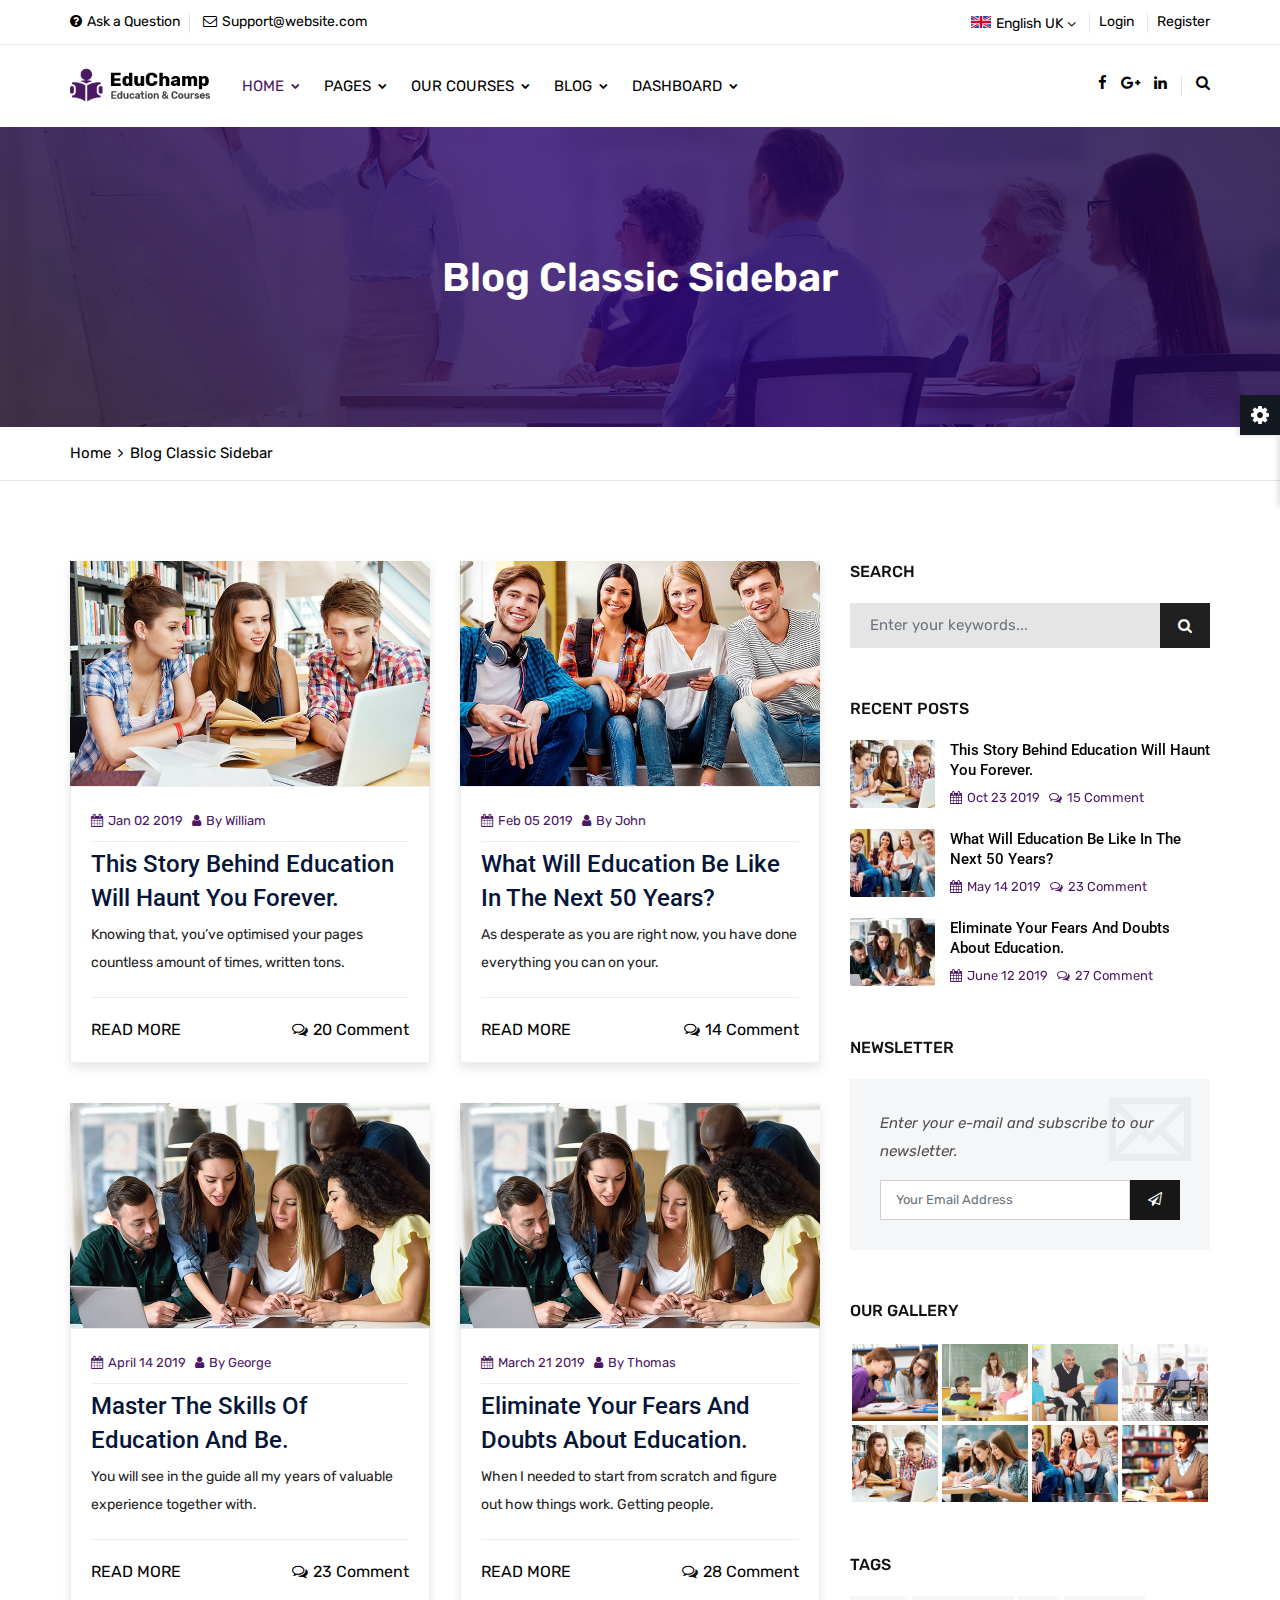
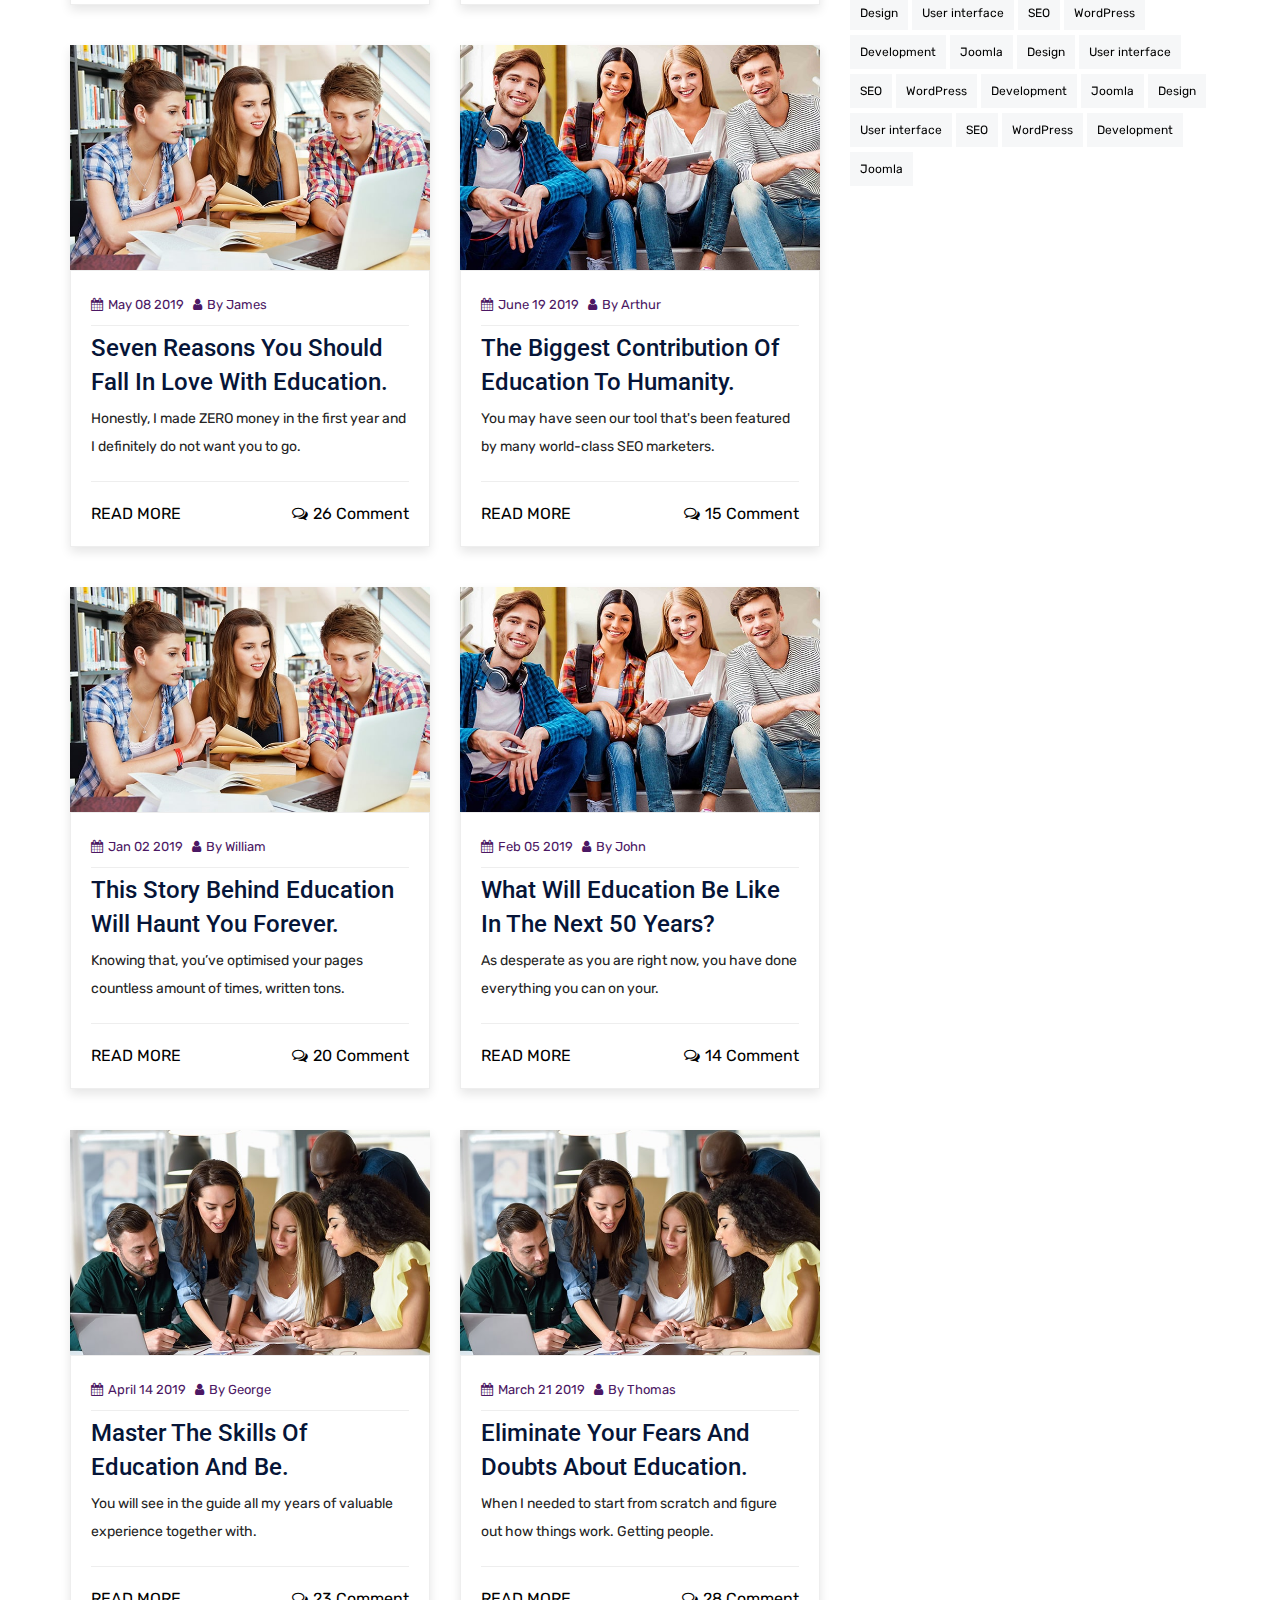
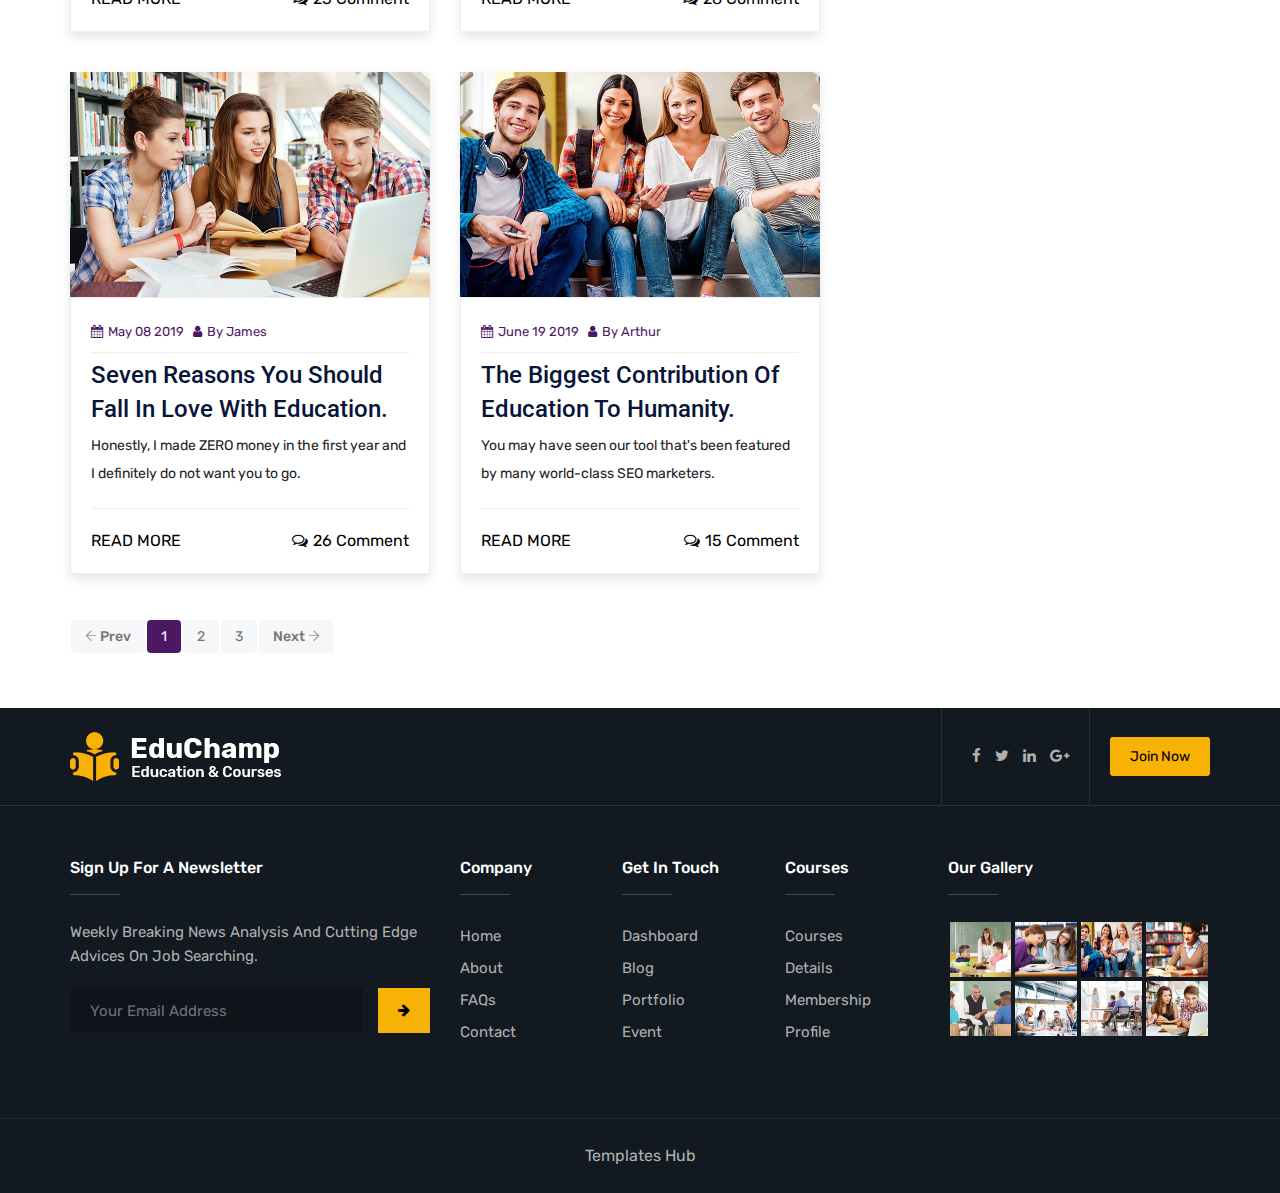
==== blog-classic-sidebar.html @ 84bc2a04 "m" ====
<!DOCTYPE html>
<html lang="en">

<head>

	<!-- META ============================================= -->
	<meta charset="utf-8">
	<meta http-equiv="X-UA-Compatible" content="IE=edge">
	<meta name="keywords" content="" />
	<meta name="author" content="" />
	<meta name="robots" content="" />
	
	<!-- DESCRIPTION -->
	<meta name="description" content="EduChamp : Education HTML Template" />
	
	<!-- OG -->
	<meta property="og:title" content="EduChamp : Education HTML Template" />
	<meta property="og:description" content="EduChamp : Education HTML Template" />
	<meta property="og:image" content="" />
	<meta name="format-detection" content="telephone=no">
	
	<!-- FAVICONS ICON ============================================= -->
	<link rel="icon" href="assets/images/favicon.ico" type="image/x-icon" />
	<link rel="shortcut icon" type="image/x-icon" href="assets/images/favicon.png" />
	
	<!-- PAGE TITLE HERE ============================================= -->
	<title>EduChamp : Education HTML Template </title>
	
	<!-- MOBILE SPECIFIC ============================================= -->
	<meta name="viewport" content="width=device-width, initial-scale=1">
	
	<!--[if lt IE 9]>
	<script src="assets/js/html5shiv.min.js"></script>
	<script src="assets/js/respond.min.js"></script>
	<![endif]-->
	
	<!-- All PLUGINS CSS ============================================= -->
	<link rel="stylesheet" type="text/css" href="assets/css/assets.css">
	
	<!-- TYPOGRAPHY ============================================= -->
	<link rel="stylesheet" type="text/css" href="assets/css/typography.css">
	
	<!-- SHORTCODES ============================================= -->
	<link rel="stylesheet" type="text/css" href="assets/css/shortcodes/shortcodes.css">
	
	<!-- STYLESHEETS ============================================= -->
	<link rel="stylesheet" type="text/css" href="assets/css/style.css">
	<link class="skin" rel="stylesheet" type="text/css" href="assets/css/color/color-1.css">
	
</head>
<body id="bg">
<div class="page-wraper">
<div id="loading-icon-bx"></div>
	<!-- Header Top ==== -->
    <header class="header rs-nav">
		<div class="top-bar">
			<div class="container">
				<div class="row d-flex justify-content-between">
					<div class="topbar-left">
						<ul>
							<li><a href="faq-1.html"><i class="fa fa-question-circle"></i>Ask a Question</a></li>
							<li><a href="javascript:;"><i class="fa fa-envelope-o"></i>Support@website.com</a></li>
						</ul>
					</div>
					<div class="topbar-right">
						<ul>
							<li>
								<select class="header-lang-bx">
									<option data-icon="flag flag-uk">English UK</option>
									<option data-icon="flag flag-us">English US</option>
								</select>
							</li>
							<li><a href="login.html">Login</a></li>
							<li><a href="register.html">Register</a></li>
						</ul>
					</div>
				</div>
			</div>
		</div>
		<div class="sticky-header navbar-expand-lg">
            <div class="menu-bar clearfix">
                <div class="container clearfix">
					<!-- Header Logo ==== -->
					<div class="menu-logo">
						<a href="index.html"><img src="assets/images/logo.png" alt=""></a>
					</div>
					<!-- Mobile Nav Button ==== -->
                    <button class="navbar-toggler collapsed menuicon justify-content-end" type="button" data-toggle="collapse" data-target="#menuDropdown" aria-controls="menuDropdown" aria-expanded="false" aria-label="Toggle navigation">
						<span></span>
						<span></span>
						<span></span>
					</button>
					<!-- Author Nav ==== -->
                    <div class="secondary-menu">
                        <div class="secondary-inner">
                            <ul>
								<li><a href="javascript:;" class="btn-link"><i class="fa fa-facebook"></i></a></li>
								<li><a href="javascript:;" class="btn-link"><i class="fa fa-google-plus"></i></a></li>
								<li><a href="javascript:;" class="btn-link"><i class="fa fa-linkedin"></i></a></li>
								<!-- Search Button ==== -->
								<li class="search-btn"><button id="quik-search-btn" type="button" class="btn-link"><i class="fa fa-search"></i></button></li>
							</ul>
						</div>
                    </div>
					<!-- Search Box ==== -->
                    <div class="nav-search-bar">
                        <form action="#">
                            <input name="search" value="" type="text" class="form-control" placeholder="Type to search">
                            <span><i class="ti-search"></i></span>
                        </form>
						<span id="search-remove"><i class="ti-close"></i></span>
                    </div>
					<!-- Navigation Menu ==== -->
                    <div class="menu-links navbar-collapse collapse justify-content-start" id="menuDropdown">
						<div class="menu-logo">
							<a href="index.html"><img src="assets/images/logo.png" alt=""></a>
						</div>
                        <ul class="nav navbar-nav">	
							<li class="active"><a href="javascript:;">Home <i class="fa fa-chevron-down"></i></a>
								<ul class="sub-menu">
									<li><a href="index.html">Home 1</a></li>
									<li><a href="index-2.html">Home 2</a></li>
								</ul>
							</li>
							<li><a href="javascript:;">Pages <i class="fa fa-chevron-down"></i></a>
								<ul class="sub-menu">
									<li><a href="javascript:;">About<i class="fa fa-angle-right"></i></a>
										<ul class="sub-menu">
											<li><a href="about-1.html">About 1</a></li>
											<li><a href="about-2.html">About 2</a></li>
										</ul>
									</li>
									<li><a href="javascript:;">Event<i class="fa fa-angle-right"></i></a>
										<ul class="sub-menu">
											<li><a href="event.html">Event</a></li>
											<li><a href="events-details.html">Events Details</a></li>
										</ul>
									</li>
									<li><a href="javascript:;">FAQ's<i class="fa fa-angle-right"></i></a>
										<ul class="sub-menu">
											<li><a href="faq-1.html">FAQ's 1</a></li>
											<li><a href="faq-2.html">FAQ's 2</a></li>
										</ul>
									</li>
									<li><a href="javascript:;">Contact Us<i class="fa fa-angle-right"></i></a>
										<ul class="sub-menu">
											<li><a href="contact-1.html">Contact Us 1</a></li>
											<li><a href="contact-2.html">Contact Us 2</a></li>
										</ul>
									</li>
									<li><a href="portfolio.html">Portfolio</a></li>
									<li><a href="profile.html">Profile</a></li>
									<li><a href="membership.html">Membership</a></li>
									<li><a href="error-404.html">404 Page</a></li>
								</ul>
							</li>
							<li class="add-mega-menu"><a href="javascript:;">Our Courses <i class="fa fa-chevron-down"></i></a>
								<ul class="sub-menu add-menu">
									<li class="add-menu-left">
										<h5 class="menu-adv-title">Our Courses</h5>
										<ul>
											<li><a href="courses.html">Courses </a></li>
											<li><a href="courses-details.html">Courses Details</a></li>
											<li><a href="profile.html">Instructor Profile</a></li>
											<li><a href="event.html">Upcoming Event</a></li>
											<li><a href="membership.html">Membership</a></li>
										</ul>
									</li>
									<li class="add-menu-right">
										<img src="assets/images/adv/adv.jpg" alt=""/>
									</li>
								</ul>
							</li>
							<li><a href="javascript:;">Blog <i class="fa fa-chevron-down"></i></a>
								<ul class="sub-menu">
									<li><a href="blog-classic-grid.html">Blog Classic</a></li>
									<li><a href="blog-classic-sidebar.html">Blog Classic Sidebar</a></li>
									<li><a href="blog-list-sidebar.html">Blog List Sidebar</a></li>
									<li><a href="blog-standard-sidebar.html">Blog Standard Sidebar</a></li>
									<li><a href="blog-details.html">Blog Details</a></li>
								</ul>
							</li>
							<li class="nav-dashboard"><a href="javascript:;">Dashboard <i class="fa fa-chevron-down"></i></a>
								<ul class="sub-menu">
									<li><a href="admin/index.html">Dashboard</a></li>
									<li><a href="admin/add-listing.html">Add Listing</a></li>
									<li><a href="admin/bookmark.html">Bookmark</a></li>
									<li><a href="admin/courses.html">Courses</a></li>
									<li><a href="admin/review.html">Review</a></li>
									<li><a href="admin/teacher-profile.html">Teacher Profile</a></li>
									<li><a href="admin/user-profile.html">User Profile</a></li>
									<li><a href="javascript:;">Calendar<i class="fa fa-angle-right"></i></a>
										<ul class="sub-menu">
											<li><a href="admin/basic-calendar.html">Basic Calendar</a></li>
											<li><a href="admin/list-view-calendar.html">List View Calendar</a></li>
										</ul>
									</li>
									<li><a href="javascript:;">Mailbox<i class="fa fa-angle-right"></i></a>
										<ul class="sub-menu">
											<li><a href="admin/mailbox.html">Mailbox</a></li>
											<li><a href="admin/mailbox-compose.html">Compose</a></li>
											<li><a href="admin/mailbox-read.html">Mail Read</a></li>
										</ul>
									</li>
								</ul>
							</li>
						</ul>
						<div class="nav-social-link">
							<a href="javascript:;"><i class="fa fa-facebook"></i></a>
							<a href="javascript:;"><i class="fa fa-google-plus"></i></a>
							<a href="javascript:;"><i class="fa fa-linkedin"></i></a>
						</div>
                    </div>
					<!-- Navigation Menu END ==== -->
                </div>
            </div>
        </div>
    </header>
    <!-- header END -->
    <!-- Content -->
    <div class="page-content bg-white">
        <!-- inner page banner -->
        <div class="page-banner ovbl-dark" style="background-image:url(assets/images/banner/banner1.jpg);">
            <div class="container">
                <div class="page-banner-entry">
                    <h1 class="text-white">Blog Classic Sidebar</h1>
				</div>
            </div>
        </div>
		<!-- Breadcrumb row -->
		<div class="breadcrumb-row">
			<div class="container">
				<ul class="list-inline">
					<li><a href="#">Home</a></li>
					<li>Blog Classic Sidebar</li>
				</ul>
			</div>
		</div>
		<!-- Breadcrumb row END -->
        <div class="content-block">
			<div class="section-area section-sp1">
				<div class="container">
					<div class="row">
						<!-- left part start -->
						<div class="col-lg-8 col-xl-8 col-md-7">
							<!-- blog grid -->
							<div id="masonry" class="ttr-blog-grid-3 row">
								<div class="post action-card col-xl-6 col-lg-6 col-md-12 col-xs-12 m-b40">
									<div class="recent-news">
										<div class="action-box">
											<img src="assets/images/blog/latest-blog/pic1.jpg" alt="">
										</div>
										<div class="info-bx">
											<ul class="media-post">
												<li><a href="#"><i class="fa fa-calendar"></i>Jan 02 2019</a></li>
												<li><a href="#"><i class="fa fa-user"></i>By William</a></li>
											</ul>
											<h5 class="post-title"><a href="blog-details.html">This Story Behind Education Will Haunt You Forever.</a></h5>
											<p>Knowing that, you’ve optimised your pages countless amount of times, written tons.</p>
											<div class="post-extra">
												<a href="#" class="btn-link">READ MORE</a>
												<a href="#" class="comments-bx"><i class="fa fa-comments-o"></i>20 Comment</a>
											</div>
										</div>
									</div>
								</div>
								<div class="post action-card col-xl-6 col-lg-6 col-md-12 col-xs-12 m-b40">
									<div class="recent-news">
										<div class="action-box">
											<img src="assets/images/blog/latest-blog/pic2.jpg" alt="">
										</div>
										<div class="info-bx">
											<ul class="media-post">
												<li><a href="#"><i class="fa fa-calendar"></i>Feb 05 2019</a></li>
												<li><a href="#"><i class="fa fa-user"></i>By John</a></li>
											</ul>
											<h5 class="post-title"><a href="blog-details.html">What Will Education Be Like In The Next 50 Years?</a></h5>
											<p>As desperate as you are right now, you have done everything you can on your.</p>
											<div class="post-extra">
												<a href="#" class="btn-link">READ MORE</a>
												<a href="#" class="comments-bx"><i class="fa fa-comments-o"></i>14 Comment</a>
											</div>
										</div>
									</div>
								</div>
								<div class="post action-card col-xl-6 col-lg-6 col-md-12 col-xs-12 m-b40">
									<div class="recent-news">
										<div class="action-box">
											<img src="assets/images/blog/latest-blog/pic3.jpg" alt="">
										</div>
										<div class="info-bx">
											<ul class="media-post">
												<li><a href="#"><i class="fa fa-calendar"></i>April 14 2019</a></li>
												<li><a href="#"><i class="fa fa-user"></i>By George</a></li>
											</ul>
											<h5 class="post-title"><a href="blog-details.html">Master The Skills Of Education And Be.</a></h5>
											<p>You will see in the guide all my years of valuable experience together with.</p>
											<div class="post-extra">
												<a href="#" class="btn-link">READ MORE</a>
												<a href="#" class="comments-bx"><i class="fa fa-comments-o"></i>23 Comment</a>
											</div>
										</div>
									</div>
								</div>
								<div class="post action-card col-xl-6 col-lg-6 col-md-12 col-xs-12 m-b40">
									<div class="recent-news">
										<div class="action-box">
											<img src="assets/images/blog/latest-blog/pic3.jpg" alt="">
										</div>
										<div class="info-bx">
											<ul class="media-post">
												<li><a href="#"><i class="fa fa-calendar"></i>March 21 2019</a></li>
												<li><a href="#"><i class="fa fa-user"></i>By Thomas</a></li>
											</ul>
											<h5 class="post-title"><a href="blog-details.html">Eliminate Your Fears And Doubts About Education.</a></h5>
											<p>When I needed to start from scratch and figure out how things work. Getting people.</p>
											<div class="post-extra">
												<a href="#" class="btn-link">READ MORE</a>
												<a href="#" class="comments-bx"><i class="fa fa-comments-o"></i>28 Comment</a>
											</div>
										</div>
									</div>
								</div>
								<div class="post action-card col-xl-6 col-lg-6 col-md-12 col-xs-12 m-b40">
									<div class="recent-news">
										<div class="action-box">
											<img src="assets/images/blog/latest-blog/pic1.jpg" alt="">
										</div>
										<div class="info-bx">
											<ul class="media-post">
												<li><a href="#"><i class="fa fa-calendar"></i>May 08 2019</a></li>
												<li><a href="#"><i class="fa fa-user"></i>By James</a></li>
											</ul>
											<h5 class="post-title"><a href="blog-details.html">Seven Reasons You Should Fall In Love With Education.</a></h5>
											<p>Honestly, I made ZERO money in the first year and I definitely do not want you to go.</p>
											<div class="post-extra">
												<a href="#" class="btn-link">READ MORE</a>
												<a href="#" class="comments-bx"><i class="fa fa-comments-o"></i>26 Comment</a>
											</div>
										</div>
									</div>
								</div>
								<div class="post action-card col-xl-6 col-lg-6 col-md-12 col-xs-12 m-b40">
									<div class="recent-news">
										<div class="action-box">
											<img src="assets/images/blog/latest-blog/pic2.jpg" alt="">
										</div>
										<div class="info-bx">
											<ul class="media-post">
												<li><a href="#"><i class="fa fa-calendar"></i>June 19 2019</a></li>
												<li><a href="#"><i class="fa fa-user"></i>By Arthur</a></li>
											</ul>
											<h5 class="post-title"><a href="blog-details.html">The Biggest Contribution Of Education To Humanity.</a></h5>
											<p>You may have seen our tool that's been featured by many world-class SEO marketers.</p>
											<div class="post-extra">
												<a href="#" class="btn-link">READ MORE</a>
												<a href="#" class="comments-bx"><i class="fa fa-comments-o"></i>15 Comment</a>
											</div>
										</div>
									</div>
								</div>
								<div class="post action-card col-xl-6 col-lg-6 col-md-12 col-xs-12 m-b40">
									<div class="recent-news">
										<div class="action-box">
											<img src="assets/images/blog/latest-blog/pic1.jpg" alt="">
										</div>
										<div class="info-bx">
											<ul class="media-post">
												<li><a href="#"><i class="fa fa-calendar"></i>Jan 02 2019</a></li>
												<li><a href="#"><i class="fa fa-user"></i>By William</a></li>
											</ul>
											<h5 class="post-title"><a href="blog-details.html">This Story Behind Education Will Haunt You Forever.</a></h5>
											<p>Knowing that, you’ve optimised your pages countless amount of times, written tons.</p>
											<div class="post-extra">
												<a href="#" class="btn-link">READ MORE</a>
												<a href="#" class="comments-bx"><i class="fa fa-comments-o"></i>20 Comment</a>
											</div>
										</div>
									</div>
								</div>
								<div class="post action-card col-xl-6 col-lg-6 col-md-12 col-xs-12 m-b40">
									<div class="recent-news">
										<div class="action-box">
											<img src="assets/images/blog/latest-blog/pic2.jpg" alt="">
										</div>
										<div class="info-bx">
											<ul class="media-post">
												<li><a href="#"><i class="fa fa-calendar"></i>Feb 05 2019</a></li>
												<li><a href="#"><i class="fa fa-user"></i>By John</a></li>
											</ul>
											<h5 class="post-title"><a href="blog-details.html">What Will Education Be Like In The Next 50 Years?</a></h5>
											<p>As desperate as you are right now, you have done everything you can on your.</p>
											<div class="post-extra">
												<a href="#" class="btn-link">READ MORE</a>
												<a href="#" class="comments-bx"><i class="fa fa-comments-o"></i>14 Comment</a>
											</div>
										</div>
									</div>
								</div>
								<div class="post action-card col-xl-6 col-lg-6 col-md-12 col-xs-12 m-b40">
									<div class="recent-news">
										<div class="action-box">
											<img src="assets/images/blog/latest-blog/pic3.jpg" alt="">
										</div>
										<div class="info-bx">
											<ul class="media-post">
												<li><a href="#"><i class="fa fa-calendar"></i>April 14 2019</a></li>
												<li><a href="#"><i class="fa fa-user"></i>By George</a></li>
											</ul>
											<h5 class="post-title"><a href="blog-details.html">Master The Skills Of Education And Be.</a></h5>
											<p>You will see in the guide all my years of valuable experience together with.</p>
											<div class="post-extra">
												<a href="#" class="btn-link">READ MORE</a>
												<a href="#" class="comments-bx"><i class="fa fa-comments-o"></i>23 Comment</a>
											</div>
										</div>
									</div>
								</div>
								<div class="post action-card col-xl-6 col-lg-6 col-md-12 col-xs-12 m-b40">
									<div class="recent-news">
										<div class="action-box">
											<img src="assets/images/blog/latest-blog/pic3.jpg" alt="">
										</div>
										<div class="info-bx">
											<ul class="media-post">
												<li><a href="#"><i class="fa fa-calendar"></i>March 21 2019</a></li>
												<li><a href="#"><i class="fa fa-user"></i>By Thomas</a></li>
											</ul>
											<h5 class="post-title"><a href="blog-details.html">Eliminate Your Fears And Doubts About Education.</a></h5>
											<p>When I needed to start from scratch and figure out how things work. Getting people.</p>
											<div class="post-extra">
												<a href="#" class="btn-link">READ MORE</a>
												<a href="#" class="comments-bx"><i class="fa fa-comments-o"></i>28 Comment</a>
											</div>
										</div>
									</div>
								</div>
								<div class="post action-card col-xl-6 col-lg-6 col-md-12 col-xs-12 m-b40">
									<div class="recent-news">
										<div class="action-box">
											<img src="assets/images/blog/latest-blog/pic1.jpg" alt="">
										</div>
										<div class="info-bx">
											<ul class="media-post">
												<li><a href="#"><i class="fa fa-calendar"></i>May 08 2019</a></li>
												<li><a href="#"><i class="fa fa-user"></i>By James</a></li>
											</ul>
											<h5 class="post-title"><a href="blog-details.html">Seven Reasons You Should Fall In Love With Education.</a></h5>
											<p>Honestly, I made ZERO money in the first year and I definitely do not want you to go.</p>
											<div class="post-extra">
												<a href="#" class="btn-link">READ MORE</a>
												<a href="#" class="comments-bx"><i class="fa fa-comments-o"></i>26 Comment</a>
											</div>
										</div>
									</div>
								</div>
								<div class="post action-card col-xl-6 col-lg-6 col-md-12 col-xs-12 m-b40">
									<div class="recent-news">
										<div class="action-box">
											<img src="assets/images/blog/latest-blog/pic2.jpg" alt="">
										</div>
										<div class="info-bx">
											<ul class="media-post">
												<li><a href="#"><i class="fa fa-calendar"></i>June 19 2019</a></li>
												<li><a href="#"><i class="fa fa-user"></i>By Arthur</a></li>
											</ul>
											<h5 class="post-title"><a href="blog-details.html">The Biggest Contribution Of Education To Humanity.</a></h5>
											<p>You may have seen our tool that's been featured by many world-class SEO marketers.</p>
											<div class="post-extra">
												<a href="#" class="btn-link">READ MORE</a>
												<a href="#" class="comments-bx"><i class="fa fa-comments-o"></i>15 Comment</a>
											</div>
										</div>
									</div>
								</div>
							</div>
							<!-- blog grid END -->
							<!-- Pagination -->
							<div class="pagination-bx rounded-sm gray clearfix">
								<ul class="pagination">
									<li class="previous"><a href="#"><i class="ti-arrow-left"></i> Prev</a></li>
									<li class="active"><a href="#">1</a></li>
									<li><a href="#">2</a></li>
									<li><a href="#">3</a></li>
									<li class="next"><a href="#">Next <i class="ti-arrow-right"></i></a></li>
								</ul>
							</div>
							<!-- Pagination END -->
						</div>
						<!-- left part END -->
						<!-- Side bar start -->
						<div class="col-lg-4 col-xl-4 col-md-5 sticky-top">
							<aside class="side-bar sticky-top">
								<div class="widget">
									<h6 class="widget-title">Search</h6>
									<div class="search-bx style-1">
										<form role="search" method="post">
											<div class="input-group">
												<input name="text" class="form-control" placeholder="Enter your keywords..." type="text">
												<span class="input-group-btn">
													<button type="submit" class="fa fa-search text-primary"></button>
												</span> 
											</div>
										</form>
									</div>
								</div>
								<div class="widget recent-posts-entry">
									<h6 class="widget-title">Recent Posts</h6>
									<div class="widget-post-bx">
										<div class="widget-post clearfix">
											<div class="ttr-post-media"> <img src="assets/images/blog/recent-blog/pic1.jpg" width="200" height="143" alt=""> </div>
											<div class="ttr-post-info">
												<div class="ttr-post-header">
													<h6 class="post-title"><a href="blog-details.html">This Story Behind Education Will Haunt You Forever.</a></h6>
												</div>
												<ul class="media-post">
													<li><a href="#"><i class="fa fa-calendar"></i>Oct 23 2019</a></li>
													<li><a href="#"><i class="fa fa-comments-o"></i>15 Comment</a></li>
												</ul>
											</div>
										</div>
										<div class="widget-post clearfix">
											<div class="ttr-post-media"> <img src="assets/images/blog/recent-blog/pic2.jpg" width="200" height="160" alt=""> </div>
											<div class="ttr-post-info">
												<div class="ttr-post-header">
													<h6 class="post-title"><a href="blog-details.html">What Will Education Be Like In The Next 50 Years?</a></h6>
												</div>
												<ul class="media-post">
													<li><a href="#"><i class="fa fa-calendar"></i>May 14 2019</a></li>
													<li><a href="#"><i class="fa fa-comments-o"></i>23 Comment</a></li>
												</ul>
											</div>
										</div>
										<div class="widget-post clearfix">
											<div class="ttr-post-media"> <img src="assets/images/blog/recent-blog/pic3.jpg" width="200" height="160" alt=""> </div>
											<div class="ttr-post-info">
												<div class="ttr-post-header">
													<h6 class="post-title"><a href="blog-details.html">Eliminate Your Fears And Doubts About Education.</a></h6>
												</div>
												<ul class="media-post">
													<li><a href="#"><i class="fa fa-calendar"></i>June 12 2019</a></li>
													<li><a href="#"><i class="fa fa-comments-o"></i>27 Comment</a></li>
												</ul>
											</div>
										</div>
									</div>
								</div>
								<div class="widget widget-newslatter">
									<h6 class="widget-title">Newsletter</h6>
									<div class="news-box">
										<p>Enter your e-mail and subscribe to our newsletter.</p>
										<form class="subscription-form" action="http://educhamp.themetrades.com/demo/assets/script/mailchamp.php" method="post">
											<div class="ajax-message"></div>
											<div class="input-group">
												<input name="dzEmail" required="required" type="email" class="form-control" placeholder="Your Email Address"/>
												<button name="submit" value="Submit" type="submit" class="btn black radius-no">
													<i class="fa fa-paper-plane-o"></i>
												</button>
											</div>
										</form>
									</div>
								</div>
								<div class="widget widget_gallery gallery-grid-4">
									<h6 class="widget-title">Our Gallery</h6>
									<ul>
										<li><div><a href="#"><img src="assets/images/gallery/pic2.jpg" alt=""></a></div></li>
										<li><div><a href="#"><img src="assets/images/gallery/pic1.jpg" alt=""></a></div></li>
										<li><div><a href="#"><img src="assets/images/gallery/pic5.jpg" alt=""></a></div></li>
										<li><div><a href="#"><img src="assets/images/gallery/pic7.jpg" alt=""></a></div></li>
										<li><div><a href="#"><img src="assets/images/gallery/pic8.jpg" alt=""></a></div></li>
										<li><div><a href="#"><img src="assets/images/gallery/pic9.jpg" alt=""></a></div></li>
										<li><div><a href="#"><img src="assets/images/gallery/pic3.jpg" alt=""></a></div></li>
										<li><div><a href="#"><img src="assets/images/gallery/pic4.jpg" alt=""></a></div></li>
									</ul>
								</div>
								<div class="widget widget_tag_cloud">
									<h6 class="widget-title">Tags</h6>
									<div class="tagcloud"> 
										<a href="#">Design</a> 
										<a href="#">User interface</a> 
										<a href="#">SEO</a> 
										<a href="#">WordPress</a> 
										<a href="#">Development</a> 
										<a href="#">Joomla</a> 
										<a href="#">Design</a> 
										<a href="#">User interface</a> 
										<a href="#">SEO</a> 
										<a href="#">WordPress</a> 
										<a href="#">Development</a> 
										<a href="#">Joomla</a> 
										<a href="#">Design</a> 
										<a href="#">User interface</a> 
										<a href="#">SEO</a> 
										<a href="#">WordPress</a> 
										<a href="#">Development</a> 
										<a href="#">Joomla</a> 
									</div>
								</div>
							</aside>
						</div>
						<!-- Side bar END -->
					</div>
				</div>
			</div>
        </div>
    </div>
    <!-- Left & right section END -->
    <!-- Content END-->
<!-- Footer ==== -->
    <footer>
        <div class="footer-top">
			<div class="pt-exebar">
				<div class="container">
					<div class="d-flex align-items-stretch">
						<div class="pt-logo mr-auto">
							<a href="index.html"><img src="assets/images/logo-white.png" alt=""/></a>
						</div>
						<div class="pt-social-link">
							<ul class="list-inline m-a0">
								<li><a href="#" class="btn-link"><i class="fa fa-facebook"></i></a></li>
								<li><a href="#" class="btn-link"><i class="fa fa-twitter"></i></a></li>
								<li><a href="#" class="btn-link"><i class="fa fa-linkedin"></i></a></li>
								<li><a href="#" class="btn-link"><i class="fa fa-google-plus"></i></a></li>
							</ul>
						</div>
						<div class="pt-btn-join">
							<a href="#" class="btn ">Join Now</a>
						</div>
					</div>
				</div>
			</div>
            <div class="container">
                <div class="row">
					<div class="col-lg-4 col-md-12 col-sm-12 footer-col-4">
                        <div class="widget">
                            <h5 class="footer-title">Sign Up For A Newsletter</h5>
							<p class="text-capitalize m-b20">Weekly Breaking news analysis and cutting edge advices on job searching.</p>
                            <div class="subscribe-form m-b20">
								<form class="subscription-form" action="http://educhamp.themetrades.com/demo/assets/script/mailchamp.php" method="post">
									<div class="ajax-message"></div>
									<div class="input-group">
										<input name="email" required="required"  class="form-control" placeholder="Your Email Address" type="email">
										<span class="input-group-btn">
											<button name="submit" value="Submit" type="submit" class="btn"><i class="fa fa-arrow-right"></i></button>
										</span> 
									</div>
								</form>
							</div>
                        </div>
                    </div>
					<div class="col-12 col-lg-5 col-md-7 col-sm-12">
						<div class="row">
							<div class="col-4 col-lg-4 col-md-4 col-sm-4">
								<div class="widget footer_widget">
									<h5 class="footer-title">Company</h5>
									<ul>
										<li><a href="index.html">Home</a></li>
										<li><a href="about-1.html">About</a></li>
										<li><a href="faq-1.html">FAQs</a></li>
										<li><a href="contact-1.html">Contact</a></li>
									</ul>
								</div>
							</div>
							<div class="col-4 col-lg-4 col-md-4 col-sm-4">
								<div class="widget footer_widget">
									<h5 class="footer-title">Get In Touch</h5>
									<ul>
										<li><a href="http://educhamp.themetrades.com/admin/index.html">Dashboard</a></li>
										<li><a href="blog-classic-grid.html">Blog</a></li>
										<li><a href="portfolio.html">Portfolio</a></li>
										<li><a href="event.html">Event</a></li>
									</ul>
								</div>
							</div>
							<div class="col-4 col-lg-4 col-md-4 col-sm-4">
								<div class="widget footer_widget">
									<h5 class="footer-title">Courses</h5>
									<ul>
										<li><a href="courses.html">Courses</a></li>
										<li><a href="courses-details.html">Details</a></li>
										<li><a href="membership.html">Membership</a></li>
										<li><a href="profile.html">Profile</a></li>
									</ul>
								</div>
							</div>
						</div>
                    </div>
					<div class="col-12 col-lg-3 col-md-5 col-sm-12 footer-col-4">
                        <div class="widget widget_gallery gallery-grid-4">
                            <h5 class="footer-title">Our Gallery</h5>
                            <ul class="magnific-image">
								<li><a href="assets/images/gallery/pic1.jpg" class="magnific-anchor"><img src="assets/images/gallery/pic1.jpg" alt=""></a></li>
								<li><a href="assets/images/gallery/pic2.jpg" class="magnific-anchor"><img src="assets/images/gallery/pic2.jpg" alt=""></a></li>
								<li><a href="assets/images/gallery/pic3.jpg" class="magnific-anchor"><img src="assets/images/gallery/pic3.jpg" alt=""></a></li>
								<li><a href="assets/images/gallery/pic4.jpg" class="magnific-anchor"><img src="assets/images/gallery/pic4.jpg" alt=""></a></li>
								<li><a href="assets/images/gallery/pic5.jpg" class="magnific-anchor"><img src="assets/images/gallery/pic5.jpg" alt=""></a></li>
								<li><a href="assets/images/gallery/pic6.jpg" class="magnific-anchor"><img src="assets/images/gallery/pic6.jpg" alt=""></a></li>
								<li><a href="assets/images/gallery/pic7.jpg" class="magnific-anchor"><img src="assets/images/gallery/pic7.jpg" alt=""></a></li>
								<li><a href="assets/images/gallery/pic8.jpg" class="magnific-anchor"><img src="assets/images/gallery/pic8.jpg" alt=""></a></li>
							</ul>
                        </div>
                    </div>
                </div>
            </div>
        </div>
        <div class="footer-bottom">
            <div class="container">
                <div class="row">
                    <div class="col-lg-12 col-md-12 col-sm-12 text-center"><a target="_blank" href="https://www.templateshub.net">Templates Hub</a></div>
                </div>
            </div>
        </div>
    </footer>
    <!-- Footer END ==== -->
    <!-- scroll top button -->
    <button class="back-to-top fa fa-chevron-up" ></button>
</div>
<!-- External JavaScripts -->
<script src="assets/js/jquery.min.js"></script>
<script src="assets/vendors/bootstrap/js/popper.min.js"></script>
<script src="assets/vendors/bootstrap/js/bootstrap.min.js"></script>
<script src="assets/vendors/bootstrap-select/bootstrap-select.min.js"></script>
<script src="assets/vendors/bootstrap-touchspin/jquery.bootstrap-touchspin.js"></script>
<script src="assets/vendors/magnific-popup/magnific-popup.js"></script>
<script src="assets/vendors/counter/waypoints-min.js"></script>
<script src="assets/vendors/counter/counterup.min.js"></script>
<script src="assets/vendors/imagesloaded/imagesloaded.js"></script>
<script src="assets/vendors/masonry/masonry.js"></script>
<script src="assets/vendors/masonry/filter.js"></script>
<script src="assets/vendors/owl-carousel/owl.carousel.js"></script>
<script src="assets/js/functions.js"></script>
<script src="assets/js/contact.js"></script>
<script src='assets/vendors/switcher/switcher.js'></script>
</body>

</html>
---- assets/css/assets.css ----
/*=========================
	All css
==========================*/
@import url("../vendors/bootstrap/css/bootstrap.min.css");
@import url("../vendors/fontawesome/css/font-awesome.min.css");
@import url("../vendors/themify/themify-icons.css");
@import url("../vendors/owl-carousel/owl.carousel.css");
@import url("../vendors/bootstrap-select/bootstrap-select.min.css");
@import url("../vendors/magnific-popup/magnific-popup.css");
@import url("../vendors/scroll/scrollbar.css");
@import url("../vendors/switcher/switcher.css");

/*=========================
	All css
==========================*/
@import url('https://fonts.googleapis.com/css?family=Open+Sans:300,400,600,700,800|Raleway:100,200,300,400,500,600,700,800,900|Roboto:100,300,400,500,700,900|Rubik:300,400,500,700,900');

/*
font-family: 'Open Sans', sans-serif;
font-family: 'Raleway', sans-serif;
font-family: 'Roboto', sans-serif;
font-family: 'Rubik', sans-serif;
*/
---- assets/css/typography.css ----
/*=================  
	Basic 
====================*/
body {
    background-color: #fff;
    font-family: Rubik;
    font-size: 16px;
    font-weight: 400;
    color:#505050;
    padding: 0;
    margin: 0;
    overflow-x: hidden;
	-webkit-font-smoothing: antialiased;
    font-smoothing: antialiased;
	-moz-osx-font-smoothing: grayscale;
	scroll-behavior: smooth;
}
a { color: #6f6f6f; outline: 0 none; text-decoration: none; }
a:hover, a:focus { text-decoration: none; outline: 0 none; }
a:active, a:hover { color: #333333; }
p a { color: #333333; }
img { border-style: none; height: auto; max-width: 100%; vertical-align: middle; }
hr { clear: both; }
section, article, aside, details, figcaption, figure, footer, header, hgroup, main, menu, nav, summary { display: block; }
address { font-style: italic; }
table { background-color: transparent;  width: 100%; }
table thead th { color: #333; }
table td { padding: 15px 10px; }
p, address, pre, hr, ul, ol, dl, dd, table { margin-bottom: 24px; }
::selection { color: #000; background:#dbdbdb; }
::-moz-selection { color:#000; background:#dbdbdb; }
::-moz-selection { background: #3396d1; color: #fff; }
::selection { background: #3396d1; color: #fff; }
p { line-height: 28px; margin-bottom: 24px; }
iframe{border:0;}
/*=================  
	Headings
====================*/
h1, h2, h3, h4, h5, h6 { color: #111111; font-family: rubik; margin-top:0; }
h1 a, h2 a, h3 a, h4 a, h5 a, h6 a { color: inherit; }
h1 {font-size: 36px; line-height: 45px; margin-bottom: 25px; font-weight: 700; }
h2 {font-size: 32px; line-height: 45px; margin-bottom: 25px; font-weight: 700; }
h3 {font-size: 28px; line-height: 35px; margin-bottom: 20px; font-weight: 700; }
h4 {font-size: 22px; line-height: 28px; margin-bottom: 15px; font-weight: 500; }
h5 {font-size: 18px; line-height: 24px; margin-bottom: 10px; font-weight: 500; }
h6 {font-size: 16px; line-height: 22px; margin-bottom: 10px; font-weight: 500; }
@media only screen and (max-width: 767px) {
	h1{font-size: 30px; line-height: 40px; margin-bottom: 20px; font-weight: 700; }
	h2{font-size: 26px; line-height: 35px; margin-bottom: 20px; font-weight: 700; }
	h3{font-size: 24px; line-height: 30px; margin-bottom: 15px; font-weight: 700; }
}
/*=================  
	Font Size
====================*/
.fs10 { font-size: 10px; }
.fs12 { font-size: 12px; }
.fs13 { font-size: 13px; }
.fs14 { font-size: 14px; }
.fs16 { font-size: 16px; }
.fs18 { font-size: 18px; }
.fs20 { font-size: 20px; }
.fs22 { font-size: 22px; }
.fs24 { font-size: 24px; }
.fs26 { font-size: 26px; }
.fs30 { font-size: 30px; line-height:40px; }
.fs35 { font-size: 35px; line-height:45px; }
.fs40 { font-size: 40px; line-height:50px; }
.fs45 { font-size: 45px; line-height:55px; }
.fs50 { font-size: 50px; line-height:65px; }
.fs55 { font-size: 55px; line-height:65px; }
.fs60 { font-size: 60px; line-height:70px; }
.fs70 { font-size: 70px; line-height:80px; }
.fs75 { font-size: 75px; line-height:85px; }
.fs80 { font-size: 80px; line-height:90px; }
.fs90 { font-size: 90px;	line-height:100px; }
.fs100 { font-size: 100px; line-height:110px; }
/*=================  
	Font Weight
====================*/
.fw3 { font-weight: 300; }
.fw4 { font-weight: 400; }
.fw5 { font-weight: 500; }
.fw6 { font-weight: 600; }
.fw7 { font-weight: 700; }
.fw8 { font-weight: 800; }
.fw9 { font-weight: 900; }
/*=================  
	LISTS
====================*/
dl, ul, ol { list-style-position: outside; padding: 0; }
ul, ol { margin-bottom: 24px; }
ul li, ol li { padding: 0; }
dl { margin-left: 0; margin-bottom: 30px; }
dl dd { margin-bottom: 10px; }
/*=================  
	Padding Around
====================*/
.p-a0 { padding: 0;}
.p-a5 { padding: 5px; }
.p-a10 { padding: 10px;}
.p-a15 { padding: 15px; }
.p-a20 { padding: 20px; }
.p-a25 { padding: 25px; }
.p-a30 { padding: 30px; }
.p-a40 { padding: 40px; }
.p-a50 { padding: 50px; }
.p-a60 { padding: 60px; }
.p-a70 { padding: 70px; }
.p-a80 { padding: 80px; }
.p-a90 { padding: 90px; }
.p-a100 { padding: 100px; }
/*=================  
	Padding Top
====================*/
.p-t0 { padding-top: 0; }
.p-t5 { padding-top: 5px; }
.p-t10 { padding-top: 10px; }
.p-t15 { padding-top: 15px; }
.p-t20 { padding-top: 20px; }
.p-t30 { padding-top: 30px; }
.p-t40 { padding-top: 40px; }
.p-t50 { padding-top: 50px; }
.p-t60 { padding-top: 60px; }
.p-t70 { padding-top: 70px; }
.p-t80 { padding-top: 80px; }
.p-t90 { padding-top: 90px; }
.p-t100 { padding-top: 100px; }
/*=================  
	Padding Bottom
====================*/
.p-b0 { padding-bottom: 0; }
.p-b5 { padding-bottom: 5px; }
.p-b10 { padding-bottom: 10px; }
.p-b15 { padding-bottom: 15px; }
.p-b20 { padding-bottom: 20px; }
.p-b30 { padding-bottom: 30px; }
.p-b40 { padding-bottom: 40px; }
.p-b50 { padding-bottom: 50px; }
.p-b60 { padding-bottom: 60px; }
.p-b70 { padding-bottom: 70px; }
.p-b80 { padding-bottom: 80px; }
.p-b90 { padding-bottom: 90px; }
.p-b100 { padding-bottom: 100px; }
/*=================  
	Padding Left
====================*/
.p-l0 { padding-left: 0; }
.p-l5 { padding-left: 5px; }
.p-l10 { padding-left: 10px; }
.p-l15 { padding-left: 15px; }
.p-l20 { padding-left: 20px; }
.p-l30 { padding-left: 30px; }
.p-l40 { padding-left: 40px; }
.p-l50 { padding-left: 50px;}
.p-l60 { padding-left: 60px; }
.p-l70 { padding-left: 70px; }
.p-l80 { padding-left: 80px; }
.p-l90 { padding-left: 90px; }
.p-l100 { padding-left: 100px; }
/*=================  
	Padding Right
====================*/
.p-r0 { padding-right: 0;}
.p-r5 { padding-right: 5px; }
.p-r10 { padding-right: 10px;}
.p-r15 { padding-right: 15px; }
.p-r20 { padding-right: 20px; }
.p-r30 { padding-right: 30px; }
.p-r40 { padding-right: 40px; }
.p-r50 { padding-right: 50px; }
.p-r60 { padding-right: 60px; }
.p-r70 { padding-right: 70px;}
.p-r80 { padding-right: 80px; }
.p-r90 { padding-right: 90px; }
.p-r100 { padding-right: 100px;}
/*=================  
	Padding Left Right
====================*/
.p-lr0 { padding-left: 0; padding-right: 0; }
.p-lr5 { padding-left: 5px; padding-right: 5px; }
.p-lr10 { padding-left: 10px; padding-right: 10px; }
.p-lr15 { padding-left: 15px; padding-right: 15px; }
.p-lr20 { padding-left: 20px; padding-right: 20px; }
.p-lr30 { padding-left: 30px; padding-right: 30px; }
.p-lr40 { padding-left: 40px; padding-right: 40px; }
.p-lr50 { padding-left: 50px; padding-right: 50px; }
.p-lr60 { padding-left: 60px; padding-right: 60px; }
.p-lr70 { padding-left: 70px; padding-right: 70px; }
.p-lr80 { padding-left: 80px; padding-right: 80px; }
.p-lr90 { padding-left: 90px; padding-right: 90px; }
.p-lr100 { padding-left: 100px; padding-right: 100px; }
/*=================  
	Padding Top Bottom
====================*/
.p-tb0 { padding-bottom: 0; padding-top: 0; }
.p-tb5 { padding-bottom: 5px; padding-top: 5px; }
.p-tb10 { padding-bottom: 10px; padding-top: 10px; }
.p-tb15 { padding-bottom: 15px; padding-top: 15px; }
.p-tb20 { padding-bottom: 20px; padding-top: 20px; }
.p-tb30 { padding-bottom: 30px; padding-top: 30px; }
.p-tb40 { padding-bottom: 40px; padding-top: 40px; }
.p-tb50 { padding-bottom: 50px; padding-top: 50px; }
.p-tb60 { padding-bottom: 60px; padding-top: 60px; }
.p-tb70 { padding-bottom: 70px; padding-top: 70px; }
.p-tb80 { padding-bottom: 80px; padding-top: 80px; }
.p-tb90 { padding-bottom: 90px; padding-top: 90px; }
.p-tb100 { padding-bottom: 100px; padding-top: 100px; }
/*=================  
	Margin Around
====================*/
.m-auto { margin-left:auto; margin-right:auto;}
.m-a0 { margin: 0;}
.m-a5 { margin: 5px; }
.m-a10 { margin: 10px;}
.m-a15 { margin: 15px; }
.m-a20 { margin: 20px; }
.m-a25 { margin: 25px; }
.m-a30 { margin: 30px; }
.m-a40 { margin: 40px; }
.m-a50 { margin: 50px; }
.m-a60 { margin: 60px; }
.m-a70 { margin: 70px; }
.m-a80 { margin: 80px; }
.m-a90 { margin: 90px; }
.m-a100 { margin: 100px; }
/*=================  
	Margin Top
====================*/
.m-t0 { margin-top: 0; }
.m-t5 { margin-top: 5px; }
.m-t10 { margin-top: 10px; }
.m-t15 { margin-top: 15px; }
.m-t20 { margin-top: 20px; }
.m-t30 { margin-top: 30px; }
.m-t40 { margin-top: 40px; }
.m-t50 { margin-top: 50px; }
.m-t60 { margin-top: 60px; }
.m-t70 { margin-top: 70px; }
.m-t80 { margin-top: 80px; }
.m-t90 { margin-top: 90px; }
.m-t100 { margin-top: 100px; }
/*=================  
	Margin Bottom
====================*/
.m-b0 { margin-bottom: 0; }
.m-b5 { margin-bottom: 5px; }
.m-b10 { margin-bottom: 10px; }
.m-b15 { margin-bottom: 15px; }
.m-b20 { margin-bottom: 20px; }
.m-b30 { margin-bottom: 30px; }
.m-b40 { margin-bottom: 40px; }
.m-b50 { margin-bottom: 50px; }
.m-b60 { margin-bottom: 60px; }
.m-b70 { margin-bottom: 70px; }
.m-b80 { margin-bottom: 80px; }
.m-b90 { margin-bottom: 90px; }
.m-b100 { margin-bottom: 100px; }
/*=================  
	Margin Left
====================*/
.m-l0 { margin-left: 0; }
.m-l5 { margin-left: 5px; }
.m-l10 { margin-left: 10px; }
.m-l15 { margin-left: 15px; }
.m-l20 { margin-left: 20px; }
.m-l30 { margin-left: 30px; }
.m-l40 { margin-left: 40px; }
.m-l50 { margin-left: 50px;}
.m-l60 { margin-left: 60px; }
.m-l70 { margin-left: 70px; }
.m-l80 { margin-left: 80px; }
.m-l90 { margin-left: 90px; }
.m-l100 { margin-left: 100px; }
/*=================  
	Margin Right
====================*/
.m-r0 { margin-right: 0;}
.m-r5 { margin-right: 5px; }
.m-r10 { margin-right: 10px;}
.m-r15 { margin-right: 15px; }
.m-r20 { margin-right: 20px; }
.m-r30 { margin-right: 30px; }
.m-r40 { margin-right: 40px; }
.m-r50 { margin-right: 50px; }
.m-r60 { margin-right: 60px; }
.m-r70 { margin-right: 70px;}
.m-r80 { margin-right: 80px; }
.m-r90 { margin-right: 90px; }
.m-r100 { margin-right: 100px;}
/*=================  
	Margin Left Right
====================*/
.m-lr0 { margin-left: 0; margin-right: 0; }
.m-lr5 { margin-left: 5px; margin-right: 5px; }
.m-lr10 { margin-left: 10px; margin-right: 10px; }
.m-lr15 { margin-left: 15px; margin-right: 15px; }
.m-lr20 { margin-left: 20px; margin-right: 20px; }
.m-lr30 { margin-left: 30px; margin-right: 30px; }
.m-lr40 { margin-left: 40px; margin-right: 40px; }
.m-lr50 { margin-left: 50px; margin-right: 50px; }
.m-lr60 { margin-left: 60px; margin-right: 60px; }
.m-lr70 { margin-left: 70px; margin-right: 70px; }
.m-lr80 { margin-left: 80px; margin-right: 80px; }
.m-lr90 { margin-left: 90px; margin-right: 90px; }
.m-lr100 { margin-left: 100px; margin-right: 100px; }
/*=================  
	Margin Top Bottom
====================*/
.m-tb0 { margin-bottom: 0; margin-top: 0; }
.m-tb5 { margin-bottom: 5px; margin-top: 5px; }
.m-tb10 { margin-bottom: 10px; margin-top: 10px; }
.m-tb15 { margin-bottom: 15px; margin-top: 15px; }
.m-tb20 { margin-bottom: 20px; margin-top: 20px; }
.m-tb30 { margin-bottom: 30px; margin-top: 30px; }
.m-tb40 { margin-bottom: 40px; margin-top: 40px; }
.m-tb50 { margin-bottom: 50px; margin-top: 50px; }
.m-tb60 { margin-bottom: 60px; margin-top: 60px; }
.m-tb70 { margin-bottom: 70px; margin-top: 70px; }
.m-tb80 { margin-bottom: 80px; margin-top: 80px; }
.m-tb90 { margin-bottom: 90px; margin-top: 90px; }
.m-tb100 { margin-bottom: 100px; margin-top: 100px; }
/*=================  
	Box Max Width Css
====================*/
.mw50 { max-width: 50px; } 
.mw60 { max-width: 60px; } 
.mw80 { max-width: 80px; } 
.mw100 { max-width: 100px; } 
.mw200 { max-width: 200px; } 
.mw300 { max-width: 300px; } 
.mw400 { max-width: 400px; } 
.mw500 { max-width: 500px; } 
.mw600 { max-width: 600px; } 
.mw700 { max-width: 700px; } 
.mw800 { max-width: 800px; } 
.mw900 { max-width: 900px; } 
.mw1000 { max-width: 1000px; }
/*=================  
	Positions Z-index
====================*/
.posi-ab { position: absolute; }
.posi-rl { position: relative; }
.posi-st { position: static; }
.zi1 { z-index: 1; }
.zi2 { z-index: 2; }
.zi3 { z-index: 3; }
.zi4 { z-index: 4; }
.zi5 { z-index: 5; }
.zi6 { z-index: 6; }
.zi7 { z-index: 7; }
.zi8 { z-index: 8; }
.zi9 { z-index: 9; }
.zi10 { z-index: 10; }
.zi100 { z-index: 100; }
.zi999 { z-index: 999; }
/*=================  
	Text Color
====================*/
.text-white { color: #fff; }
.text-black { color: #000; }
.text-gray { color: #f5f6f6; }
.text-red { color: #FF4045; }
.text-yellow { color: #ffb822; }
.text-pink{ color: #ff3c85; }
.text-blue{ color: #00c5dc; }
.text-green{ color: #34bfa3; }
.text-orange{  color: #ef9800; }
/*=================  
	Text Color
====================*/
.bg-tp { background-color: transparent; }
.bg-primary { background-color: ; }
.bg-white { background-color: #FFF; }
.bg-black { background-color: #000; }
.bg-gray { background-color: #F7F9FB; }
.bg-red { background-color: #FF4045; }
.bg-green { background-color: #34bfa3; }
.bg-yellow { background-color: #ffb822; }
.bg-pink { background-color: #ff3c85; }
.bg-blue { background-color: #00c5dc; }
.bg-orange { background-color: #ef9800; }
/*=================  
	Background White Transperent
====================*/
.tpbw1{ background-color:rgba(255,255,255,0.1) }
.tpbw2{ background-color:rgba(255,255,255,0.2) }
.tpbw3{ background-color:rgba(255,255,255,0.3) }
.tpbw4{ background-color:rgba(255,255,255,0.4) }
.tpbw5{ background-color:rgba(255,255,255,0.5) }
.tpbw6{ background-color:rgba(255,255,255,0.6) }
.tpbw7{ background-color:rgba(255,255,255,0.7) }
.tpbw8{ background-color:rgba(255,255,255,0.8) }
.tpbw9{ background-color:rgba(255,255,255,0.9) }
/*=================  
	Background Black Transperent
====================*/
.bg-tpb1{ background-color:rgba(0,0,0,0.05) }
.bg-tpb2{ background-color:rgba(0,0,0,0.2) }
.bg-tpb3{ background-color:rgba(0,0,0,0.3) }
.bg-tpb4{ background-color:rgba(0,0,0,0.4) }
.bg-tpb5{ background-color:rgba(0,0,0,0.5) }
.bg-tpb6{ background-color:rgba(0,0,0,0.6) }
.bg-tpb7{ background-color:rgba(0,0,0,0.7) }
.bg-tpb8{ background-color:rgba(0,0,0,0.8) }
.bg-tpb9{ background-color:rgba(0,0,0,0.9) }


/*---------------------------------------------------------------
27. PAGE-CONTENT
---------------------------------------------------------------*/
.heading-bx {
    margin-bottom: 40px;
}
.heading-bx.no-margin {
    margin-bottom: 0;
}
.heading-bx h1,
.heading-bx h2,
.heading-bx h3 {
    margin-top: 0;
}
.title-small {
    display: block;
    color: #494949;
    margin-bottom: 15px;
}
.heading-bx p {
    padding-top: 10px;
    font-size: 16px;
    color: #0f192d;
}
.text-center.heading-bx p {
    margin-left: auto;
    margin-right: auto;
    max-width: 700px;
}
.text-white {
    color: #FFF;
}
.text-white h1,
.text-white h2,
.text-white h3,
.text-white h4,
.text-white h5,
.text-white h6,
.text-white p,
.text-white .title-small {
    color: #FFF;
}
.mfp-title{
	display:none;
}
.list-inline li{
	display: inline-block;
}
.mfp-gallery{
	list-style:none;
	margin-bottom: 0;
}
/*= Section Content Part =*/
@media only screen and (max-width: 1024px) {
    .section-area {
        background-attachment: scroll !important;
    }
}
@media only screen and (max-width: 991px) {
    .page-content {
        margin-top: 0;
    }
}
---- assets/css/shortcodes/shortcodes.css ----
@import url("form.css");
@import url("button.css");
@import url("accordion.css");
@import url("alert.css");
@import url("breadcrumb.css");
@import url("divider.css");
@import url("icon-box.css");
@import url("layout.css");
@import url("list.css");
@import url("overlay.css");
@import url("owl.css");
@import url("pagination.css");
@import url("pricingtable.css");
@import url("separator.css");
@import url("widget.css");
---- assets/css/style.css ----
/*
======================================
  * CSS TABLE CONTENT *  
======================================
1. HEADER
2. HEADER TOPBAR
3. HEADER LOGO
4. MENU BAR
5. MEGA MENU
6. HEADER TRANSPARENT
7. MENU ICON
8. PAGE BANNER
9. BLOG
10. TESTIMONIALS
11. COUNTERUP
12. FOOTER
13. INNER CONTENT CSS
======================================
  * END TABLE CONTENT *  
======================================
*/

/*=================================
	1. HEADER
=================================*/
.bg-fix {
  background-attachment: fixed;
  background-size: cover;
}
.sticky-top {
  top: 100px;
}
.header {
  position: relative;
  z-index: 99999;
}
.header ul,
.header ol {
  margin-bottom: 0;
}
/*without top bar*/
.secondary-menu {
  float: right;
  padding: 26px 0;
  position: relative;
  z-index: 9;
}
.secondary-menu .btn-link {
  font-size: 15px;
  padding: 0;
}
.secondary-menu .btn-link:hover {
  color: var(--primary);
}
.secondary-menu .secondary-inner {
  display: inline-block;
  margin-left: 10px;
}
.nav-search-bar {
  background-color: rgba(255, 255, 255, 0.95);
  position: fixed;
  left: 0;
  top: 0;
  width: 100%;
  height: 100%;
  z-index: 999;
  display: none;
  overflow: hidden;
  padding: 0 15px;
}
.nav-search-bar.On form {
  transition: all 0.5s ease 0.5s;
  -moz-transition: all 0.5s ease 0.5s;
  -webkit-transition: all 0.5s ease 0.5s;
  opacity: 1;
}
.nav-search-bar form {
  width: 100%;
  max-width: 700px;
  margin: auto;
  position: relative;
  top: 50%;
  transition: all 0.5s;
  transition: all 0.5s;
  -webkit-transition: all 0.5s;
  -moz-transform: translate(0px, -50%);
  -moz-transform: translate(0px, -50%);
  -o-transform: translate(0px, -50%);
  -webkit-transform: translate(0px, -50%);
  opacity: 0;
}
.nav-search-bar .form-control {
  padding: 15px 60px 15px 15px;
  width: 100%;
  height: 70px;
  border: none;
  background: none;
  color: #000;
  font-size: 20px;
  border-bottom: 2px solid #000;
}
.nav-search-bar .form-control::-moz-placeholder {
  color: #000;
}
.nav-search-bar .form-control:-moz-placeholder {
  color: #000;
}
.nav-search-bar .form-control:-ms-input-placeholder {
  color: #000;
}
.nav-search-bar .form-control::-webkit-input-placeholder {
  color: #000;
}
.nav-search-bar form span {
  position: absolute;
  right: 15px;
  top: 50%;
  margin: -15px 0;
  height: 25px;
  font-size: 20px;
  cursor: pointer;
  color: #000;
}
.nav-search-bar > span {
  position: absolute;
  right: 15px;
  top: 15px;
  height: 25px;
  font-size: 20px;
  cursor: pointer;
  color: #000;
}
.header-lang-bx .dropdown-menu {
  top: 10px !important;
  right: 0;
  left: auto !important;
}
.header-lang-bx ul li {
  margin: 0 !important;
}
.header-lang-bx .flag:after {
  content: "";
  width: 20px;
  height: 12px;
  display: inline-block;
  background-size: cover;
  background-position: center;
  margin-top: 0px;
  margin-right: 2px;
}
.header-lang-bx .flag.flag-uk:after {
  background-image: url(../images/flag/united-kingdom.svg);
}
.header-lang-bx .flag.flag-us:after {
  background-image: url(../images/flag/united-states-of-america.svg);
}
@media only screen and (max-width: 767px) {
  .secondary-menu {
    margin-right: 5px;
  }
}
@media only screen and (max-width: 480px) {
  .secondary-menu {
    margin: 0 1px 0 0;
    text-align: right;
  }
}
/*=================================
	2. HEADER TOPBAR
=================================*/
.top-bar {
  background-color: #ffffff;
  border-bottom: 1px solid rgba(0, 0, 0, 0.08);
  color: #000;
  padding: 11px 0;
}
.topbar-left {
  float: left;
}
.topbar-right {
  float: right;
}
.topbar-center,
.topbar-left,
.topbar-right {
  padding-left: 15px;
  padding-right: 15px;
}
.topbar-left ul li,
.topbar-right ul li {
  display: inline-block;
  position: relative;
}
.topbar-left ul li a,
.topbar-right ul li a {
  color: #000;
}
.topbar-left ul,
.topbar-right ul {
  margin: 0;
  padding: 0;
  list-style: none;
  font-family: rubik;
  font-size: 14px;
}
.topbar-left ul li {
  padding-right: 10px;
  margin-right: 10px;
}
.topbar-right ul li {
  padding-left: 10px;
  margin-left: 10px;
}
.topbar-left ul li i {
  margin-right: 5px;
}
.search-btn:after,
.topbar-left ul li:after,
.topbar-right ul li:after {
  position: absolute;
  width: 1px;
  height: 20px;
  background-color: #000;
  right: 0;
  content: "";
  top: 2px;
  opacity: 0.1;
}
.topbar-right ul li:after {
  right: auto;
  left: 0;
}
.topbar-right ul li:first-child:after,
.topbar-left ul li:last-child:after {
  content: none;
}
.header-lang-bx .btn:focus,
.header-lang-bx .btn:hover,
.header-lang-bx .btn {
  border: 0 !important;
}
.header-lang-bx .btn {
  padding: 0 10px 0px 0 !important;
  height: 18px;
  color: #000;
  font-family: rubik;
  font-size: 14px;
}
.header-lang-bx .btn:hover {
  color: #000;
}
.header-lang-bx.bootstrap-select.btn-group .dropdown-toggle .caret {
  right: 0;
  top: 5px;
}
.header-lang-bx .btn .fa-caret-down:before {
  content: "\f107";
}
@media only screen and (max-width: 991px) {
  .topbar-right {
    padding-left: 0;
    padding-right: 15px;
  }
  .topbar-left {
    padding-left: 15px;
    padding-right: 0;
  }
}
@media only screen and (max-width: 767px) {
  .top-bar [class*="col-"] {
    width: 100%;
    text-align: right;
    padding: 10px 15px;
    border-bottom: 1px solid rgba(255, 255, 255, 0.1);
  }
  .top-bar [class*="col-"]:last-child {
    border-bottom: none;
  }
  .top-bar {
    padding: 5px 0;
  }
  .topbar-center,
  .topbar-left,
  .topbar-right {
    display: black;
    width: 100%;
    text-align: center;
    padding: 3px 15px;
    padding-left: 15px;
    padding-right: 15px;
  }
  .topbar-left ul li {
    padding: 0 5px;
  }
}
/*=================================
	3. HEADER LOGO
=================================*/
.menu-logo {
  display: table;
  float: left;
  vertical-align: middle;
  padding: 0;
  color: #efbb20;
  margin-top: 0;
  margin-bottom: 0;
  margin-left: 0;
  margin-right: 0;
  width: 140px;
  height: 80px;
  position: relative;
  z-index: 9;
  transition: all 0.5s;
  -moz-transition: all 0.5s;
  -webkit-transition: all 0.5s;
  -o-transition: all 0.5s;
  padding-right: 20px;
}
.menu-logo > a {
  display: table-cell;
  vertical-align: middle;
}
.menu-logo img {
  max-height: 60px;
  width: auto;
  max-width: 140px;
}
.menu-logo span {
  font-size: 20px;
  color: #efbb20;
  letter-spacing: 20px;
}
.is-fixed .menu-logo {
  height: 70px;
  width: 140px;
  transition: all 0.5s;
  -webkit-transition: all 0.5s;
  -moz-transition: all 0.5s;
  -o-transition: all 0.5s;
}
@media only screen and (max-width: 767px) {
  .menu-logo,
  .is-fixed .menu-logo {
    width: 100px;
    max-width: 100px;
    height: 50px;
  }
  .menu-logo img {
    max-width: 100px;
  }
  .is-fixed .menu-logo a img {
    vertical-align: sub;
  }
  .header .navbar-toggler,
  .header .is-fixed .navbar-toggler {
    margin: 18px 0 14px 15px;
  }
  .header .secondary-menu,
  .header .is-fixed .secondary-menu {
    padding: 11px 0;
  }
}
/*=================================
	4. MENU BAR
=================================*/
.menu-bar {
  background: #ffffff;
  width: 100%;
  position: relative;
}
.navbar-toggler {
  border: 0 solid #efbb20;
  font-size: 16px;
  line-height: 24px;
  margin: 32px 0 30px 15px;
  padding: 0;
  float: right;
}
.navbar-toggler span {
  background: #000;
}
.is-fixed .navbar-toggler {
  margin: 28px 0 20px 15px;
}
.menu-links {
  position: relative;
  padding: 0;
}
.menu-links .nav {
  float: right;
}
.menu-links .nav i {
  font-size: 9px;
  margin-left: 3px;
  margin-top: -3px;
  vertical-align: middle;
}
.menu-links .nav > li {
  margin: 0px;
  font-weight: 400;
  text-transform: uppercase;
  position: relative;
  font-family: Rubik;
}
.menu-links .nav > li > a {
  border-radius: 0px;
  color: #000;
  font-size: 15px;
  padding: 30px 12px;
  cursor: pointer;
  font-weight: 400;
  display: inline-block;
}
.menu-links .nav > li > a:hover {
  background-color: transparent;
  color: #efbb20;
}
.menu-links .nav > li > a:active,
.menu-links .nav > li > a:focus {
  background-color: transparent;
}
.menu-links .nav > li.active > a,
.menu-links .nav > li.current-menu-item > a {
  background-color: transparent;
  color: #efbb20;
}
.menu-links .nav > li:hover > a {
  color: #efbb20;
}
.menu-links .nav > li:hover > a:after {
  content: "";
  width: 10px;
  height: 10px;
  background: #fff;
  top: 85%;
  position: absolute;
  left: 30px;
  transform: rotate(45deg);
  z-index: 11;
}
.menu-links .nav > li:hover > .sub-menu,
.menu-links .nav > li:hover > .mega-menu {
  opacity: 1;
  visibility: visible;
  margin-top: 0;
  -webkit-transition: all 0.5s ease;
  -moz-transition: all 0.5s ease;
  -ms-transition: all 0.5s ease;
  -o-transition: all 0.5s ease;
  transition: all 0.5s ease;
}
.menu-links .nav > li > .sub-menu,
.menu-links .nav > li > .mega-menu {
  box-shadow: 0 0 40px rgba(0, 0, 0, 0.2);
}
.menu-links .nav > li .sub-menu {
  background-color: #ffffff;
  border: 1px solid #f4f4f4;
  display: block;
  left: 0;
  list-style: none;
  opacity: 0;
  padding: 10px 0;
  position: absolute;
  visibility: hidden;
  width: 220px;
  z-index: 10;
  border-radius: 6px;
  top: 90%;
}
.menu-links .nav > li .sub-menu li {
  border-bottom: 1px dashed #e4e4e4;
  position: relative;
}
.menu-links .nav > li .sub-menu li a {
  color: #303030;
  display: block;
  font-size: 14px;
  padding: 8px 20px;
  text-transform: capitalize;
  transition: all 0.15s linear;
  -webkit-transition: all 0.15s linear;
  -moz-transition: all 0.15s linear;
  -o-transition: all 0.15s linear;
  font-weight: 400;
  font-family: Rubik;
}
.menu-links .nav > li .sub-menu li a:hover {
  background-color: #f2f2f2;
  color: #efbb20;
  text-decoration: none;
}
.menu-links .nav > li .sub-menu li:hover > a {
  color: #efbb20;
}
.menu-links .nav > li .sub-menu li:last-child {
  border-bottom: 0px;
}
.menu-links .nav > li .sub-menu li > .sub-menu.left,
.menu-links .nav > li .sub-menu li:hover .sub-menu.left {
  left: auto;
  right: 220px;
}
.menu-links .nav > li .sub-menu li .fa {
  color: inherit;
  display: block;
  float: right;
  font-size: 15px;
  position: absolute;
  right: 15px;
  top: 12px;
  opacity: 1;
}
.menu-links .nav > li .sub-menu li .fa.fa-nav {
  color: inherit;
  display: inline-block;
  float: none;
  font-size: 13px;
  margin-right: 5px;
  opacity: 1;
  position: unset;
  right: 10px;
  top: 12px;
}
.menu-links .nav > li .sub-menu li > .sub-menu {
  left: 220px;
  -webkit-transition: all 0.5s ease;
  -moz-transition: all 0.5s ease;
  -ms-transition: all 0.5s ease;
  -o-transition: all 0.5s ease;
  transition: all 0.5s ease;
}
.menu-links .nav > li .sub-menu li:hover > .sub-menu {
  left: 220px;
  margin: 0px;
  opacity: 1;
  top: -1px;
  visibility: visible;
}
.menu-links .nav > li .sub-menu li:hover > .sub-menu:before {
  background-color: transparent;
  bottom: 0px;
  content: "";
  display: block;
  height: 100%;
  left: -6px;
  position: absolute;
  top: 0px;
  width: 6px;
}
/*=================================
	5. MEGA MENU
=================================*/
.menu-links .nav > li.has-mega-menu {
  position: inherit;
}
.menu-links .nav > li .mega-menu {
  background-color: #ffffff;
  border: 1px solid #f8f8f8;
  display: table;
  left: 0px;
  list-style: none;
  opacity: 0;
  position: absolute;
  right: 0px;
  visibility: hidden;
  width: 100%;
  font-family: Montserrat;
  margin-top: 20px;
  z-index: 9;
}
.menu-links .nav > li .mega-menu > li {
  display: table-cell;
  padding: 30px 0 25px;
  position: relative;
  vertical-align: top;
  width: 25%;
}
.menu-links .nav > li .mega-menu > li:after {
  content: "";
  background-color: rgba(0, 0, 0, 0.02);
  position: absolute;
  right: 0px;
  top: 0px;
  display: block;
  width: 1px;
  height: 100%;
}
.menu-links .nav > li .mega-menu > li:last-child:after {
  display: none;
}
.menu-links .nav > li .mega-menu > li > a {
  color: #000;
  display: block;
  font-size: 14px;
  padding: 0 20px;
  font-size: 13px;
  font-weight: 600;
}
.menu-links .nav > li .mega-menu > li ul {
  list-style: none;
  margin: 10px 0px 0px 0px;
  padding: 0px;
  width: 100%;
}
.menu-links .nav > li .mega-menu > li ul a {
  color: #505050;
  display: block;
  font-size: 13px;
  line-height: 34px;
  text-transform: capitalize;
  padding: 0 20px;
  font-weight: 500;
}
.menu-links .nav > li .mega-menu > li ul a:hover {
  color: #efbb20;
}
.menu-links .nav .mega-menu a i {
  font-size: 14px;
  margin-right: 5px;
  text-align: center;
  width: 15px;
}
.menu-links .nav > li.menu-item-has-children:before {
  content: "\f078";
  display: block;
  font-family: "FontAwesome";
  right: 4px;
  position: absolute;
  top: 50%;
  color: #999;
  margin-top: -8px;
  font-size: 8px;
}
/* Menu */
.menu-links .nav > li.add-mega-menu .mega-menu,
.has-mega-menu.add-mega-menu .mega-menu {
  display: block;
  padding: 20px;
  width: 1170px;
  max-width: 1170px;
  margin: auto;
}
.menu-links .nav > li .add-menu {
  display: flex;
  width: 420px;
}
.add-menu-left {
  width: 100%;
  padding-left: 20px;
  border-bottom: 0 !important;
}
.add-menu-right {
  min-width: 240px;
  width: 240px;
  padding: 10px 20px;
}
.menu-links .nav > li.has-mega-menu.demos .mega-menu {
  left: auto;
  right: auto;
  max-width: 600px;
  z-index: 9;
}
.menu-links .nav .add-menu-left ul li {
  list-style: none;
}
.menu-links .nav .add-menu-left ul li a {
  padding: 8px 0px;
}
.menu-links .nav .add-menu-left ul li a:hover {
  background-color: rgba(0, 0, 0, 0);
}
.menu-adv-title {
  font-size: 16px;
  text-transform: capitalize;
  margin-top: 15px;
  margin-bottom: 15px;
  padding-bottom: 10px;
  position: relative;
}
.menu-adv-title:after {
  content: "";
  width: 25px;
  height: 2px;
  display: block;
  background: #000;
  position: absolute;
  bottom: 0;
  left: 0;
}
.menu-links .menu-logo,
.menu-links .nav-social-link {
  display: none;
}
/* Header Extra Nav */
.secondary-inner ul {
  list-style: none;
  padding: 0;
  margin: 0;
}
.secondary-inner ul li {
  display: inline-block;
  position: relative;
}
.secondary-inner ul li a {
  color: #000;
}
.search-btn {
  padding-left: 10px;
  margin-left: 10px;
}
.search-btn:after {
  left: 0;
  right: auto;
  top: 5px;
}
.search-btn .btn-link i {
  margin-left: 5px;
}
@media only screen and (max-width: 991px) {
  .add-menu-left ul {
    display: block !important;
  }
  .menu-links .menu-logo,
  .menu-links .nav-social-link {
    display: block;
  }
  .menu-links .nav-social-link {
    margin-top: auto;
    text-align: center;
    width: 100%;
    padding: 10px 0;
    background: #fff;
  }
  .menu-links .nav-social-link a {
    color: #000;
    padding: 5px 10px;
  }
  .menu-links .nav > li.has-mega-menu.demos .mega-menu {
    max-width: 100%;
  }
  .menu-links .nav > li .mega-menu {
    border: 0;
  }
  .menu-links .nav > li .mega-menu > li {
    padding: 10px 0;
  }
  .menu-links .nav > li .sub-menu,
  .menu-links .nav > li .mega-menu {
    border-radius: 0;
    border-width: 1px 0 1px 0;
  }
  .menu-links .nav i {
    margin-top: 6px;
    float: right;
  }
  .menu-links {
    clear: both;
    margin: 0 -15px;
    border-bottom: 1px solid #e9e9e9;
  }
  .menu-links .nav {
    float: none;
    background: #fff;
    width: 100%;
    display: block;
    margin-bottom: auto;
  }
  .menu-links .nav li {
    float: none;
    display: block;
    width: 100%;
  }
  .menu-links .nav > li .sub-menu > li,
  .menu-links .nav > li .mega-menu > li {
    float: none;
    display: block;
    width: auto;
  }
  .menu-links .nav > li > a {
    padding: 10px 15px;
    border-top: 1px dashed #e9e9e9;
    display: block;
  }
  .menu-links .nav > li > a:hover,
  .menu-links .nav > li > a:active,
  .menu-links .nav > li > a:focus {
    background-color: #f0f0f0;
    text-decoration: none;
  }
  .menu-links .nav > li .mega-menu > li:after {
    display: none;
  }
  .menu-links .nav > li ul,
  .menu-links .nav > li .sub-menu,
  .menu-links .nav > li .mega-menu {
    display: none;
    position: static;
    visibility: visible;
    width: auto;
    background: transparent;
  }
  .menu-links .nav > li ul.mega-menu ul {
    display: none;
  }
  .menu-links .nav > li:hover > ul,
  .menu-links .nav > li:hover .sub-menu,
  .menu-links .nav > li:hover .mega-menu,
  .menu-links .nav > li .sub-menu li > .sub-menu {
    opacity: 1;
    visibility: visible;
    display: block;
    margin: 0;
  }
  .menu-links .nav > li ul.mega-menu li:hover ul {
    display: block;
  }
  .side-nav .nav.navbar-nav li a i.fa-chevron-down:before,
  .nav.navbar-nav li a i.fa-chevron-down:before {
    content: "\f078";
  }
  .side-nav .nav.navbar-nav li.open a i.fa-chevron-down:before,
  .nav.navbar-nav li.open a i.fa-chevron-down:before {
    content: "\f054";
  }
  .menu-links .nav > li .sub-menu li i.fa-angle-right:before {
    content: "\f078";
    font-size: 10px;
    position: absolute;
    z-index: 2;
    color: #000;
    right: 20px;
    top: -5px;
  }
  .menu-links .nav > li .sub-menu li.open i.fa-angle-right:before {
    content: "\f054";
  }
  .menu-links .nav > li .sub-menu .sub-menu,
  .menu-links .nav > li:hover .sub-menu .sub-menu,
  .menu-links .nav > li:hover .sub-menu,
  .menu-links .nav > li:hover .mega-menu {
    display: none;
    opacity: 1;
    margin-top: 0;
  }
  .menu-links .nav li .sub-menu .sub-menu {
    display: none;
    opacity: 1;
    margin-top: 0;
  }
  .menu-links .nav > li.open > .sub-menu .sub-menu {
    display: none;
  }
  .menu-links .nav > li.open > .sub-menu li.open .sub-menu,
  .menu-links .nav > li.open > .mega-menu,
  .menu-links .nav > li.open > .sub-menu,
  .menu-links .nav > li ul.mega-menu ul {
    display: block;
    opacity: 1;
    margin-top: 0;
    box-shadow: none;
  }
  .menu-links .nav > li:hover > a:after {
    content: none;
  }
  .menu-links .nav > li .sub-menu li .fa {
    top: 50%;
    transform: translateY(-50%);
    -webkit-transform: translateY(-50%);
    -o-transform: translateY(-50%);
    -moz-transform: translateY(-50%);
    -ms-transform: translateY(-50%);
    margin: 0;
    right: -1px;
    color: #000;
  }
  .menu-links .nav > li .mega-menu > li {
    padding: 0;
  }
  .menu-links .nav > li .mega-menu > li > a {
    display: none;
  }
  .menu-links .nav .mega-menu a i {
    display: inline-block;
    float: none;
    margin-top: 0;
  }
  .menu-links .nav .open > a,
  .menu-links .nav .open > a:focus,
  .menu-links .nav .open > a:hover {
    background-color: inherit;
    border-color: #e9e9e9;
  }
}
@media screen and (max-width: 991px) {
  .rs-nav .menu-links.nav-dark {
    background-color: #202020;
  }
  .rs-nav .menu-links {
    position: fixed;
    width: 60px;
    left: -280px;
    height: 100vh !important;
    transition: all 0.5s;
    -webkit-transition: all 0.5s;
    -moz-transition: all 0.5s;
    -o-transition: all 0.5s;
    top: 0;
    background-color: #fff;
    margin: 0;
    z-index: 99;
    overflow-y: scroll;
    display: flex;
    flex-direction: column;
  }
  .rs-nav .menu-links li.open a {
    position: relative;
  }
  .navbar-nav {
    height: auto;
  }
  .rs-nav .menu-links.show {
    left: -1px;
    transition: all 0.8s;
    -webkit-transition: all 0.8s;
    -moz-transition: all 0.8s;
    -o-transition: all 0.8s;
    margin: 0;
    width: 100%;
    width: 300px;
    padding: 15px 15px 5px 15px;
  }
  .rs-nav .is-fixed .menu-links .nav {
    height: auto;
  }
  .rs-nav .navbar-toggler.open:after {
    background-color: rgba(0, 0, 0, 0.6);
    content: "";
    height: 100%;
    left: 0;
    position: fixed;
    right: 0px;
    top: -20px;
    transform: scale(100);
    -o-transform: scale(100);
    -moz-transform: scale(100);
    -webkit-transform: scale(100);
    width: 100%;
    z-index: -1;
    transition: all 0.5s;
    transform-origin: top right;
    margin: 0 0px 0px 10px;
    box-shadow: 0 0 0 500px rgba(0, 0, 0, 0.6);
  }
  .rs-nav .menu-links .menu-logo {
    display: block;
    float: none;
    height: auto;
    max-width: 100%;
    padding: 20px 15px;
    width: 100%;
    text-align: center;
  }
  .rs-nav .menu-links .menu-logo img {
    max-width: unset;
    width: 130px;
    vertical-align: middle;
  }
  .rs-nav .menu-links .menu-logo a {
    display: inline-block;
  }
  .rs-nav .navbar-toggler.open span {
    background: #fff;
  }
}
.sticky-no .menu-bar {
  position: static !important;
}
.is-fixed .menu-bar {
  position: fixed;
  top: 0;
  left: 0;
  box-shadow: 0 0 10px 0 rgba(0, 0, 0, 0.2);
}
.is-fixed .menu-links .nav > li > a {
  padding: 25px 12px;
}
.is-fixed .secondary-menu {
  padding: 21px 0;
}
@media only screen and (max-width: 991px) {
  .is-fixed .menu-links .nav > li > a {
    padding: 10px 15px;
  }
}
@media only screen and (max-width: 767px) {
  .is-fixed .menu-links .nav {
    height: 225px;
  }
  .is-fixed .menu-links .nav > li > a {
    padding: 10px 15px;
  }
}
/*=================================
	6. HEADER TRANSPARENT
=================================*/
.header-transparent {
  position: absolute;
  width: 100%;
}
.header-transparent .menu-bar {
  background-color: rgba(0, 0, 0, 0);
  border-bottom: 1px solid rgba(255, 255, 255, 0.05);
}
.header-transparent .menu-links .nav > li > a {
  color: #fff;
}
.header-transparent .menu-links .nav > li > a,
.header-transparent .secondary-menu .btn-link,
.header-transparent .navbar-toggler {
  color: #fff;
}
.header-transparent .secondary-menu .btn-link:hover {
  color: var(--primary);
}
.header-transparent .navbar-toggler span {
  background-color: #fff;
}
.header-transparent .is-fixed .menu-bar {
  position: fixed;
  background-color: rgba(0, 0, 0, 0.9);
}
.header-transparent .top-bar {
  background-color: rgba(0, 0, 0, 0);
  border-bottom: 1px solid rgba(255, 255, 255, 0.08);
  color: #dfdfdf;
}
.header-transparent .search-btn:after,
.header-transparent .topbar-left ul li:after,
.header-transparent .topbar-right ul li:after {
  background-color: #fff;
}
.fullwidth .container-fluid {
  padding-left: 30px;
  padding-right: 30px;
}
.onepage .navbar {
  margin-bottom: 0;
  border: 0;
}
.header-transparent .header-lang-bx .btn {
  background-color: transparent !important;
  color: #fff;
}
.header-transparent .topbar-right .header-lang-bx ul li a {
  color: #000;
}
.header-transparent .topbar-left ul li a,
.header-transparent .topbar-right ul li a {
  color: #fff;
}
@media only screen and (max-width: 991px) {
  .header-transparent .menu-links .nav > li > a {
    color: #000;
  }
  .header-transparent .menu-links.nav-dark .nav > li > a {
    color: #fff;
  }
}
@media only screen and (max-width: 767px) {
  .fullwidth .container-fluid {
    padding-left: 15px;
    padding-right: 15px;
  }
}
/*=================================
	7. MENU ICON
=================================*/
.menuicon {
  width: 20px;
  height: 14px;
  position: relative;
  -webkit-transform: rotate(0deg);
  -moz-transform: rotate(0deg);
  -o-transform: rotate(0deg);
  transform: rotate(0deg);
  -webkit-transition: 0.5s ease-in-out;
  -moz-transition: 0.5s ease-in-out;
  -o-transition: 0.5s ease-in-out;
  transition: 0.5s ease-in-out;
  cursor: pointer;
}
.menuicon span {
  display: block;
  position: absolute;
  height: 2px;
  width: 100%;
  border-radius: 1px;
  opacity: 1;
  left: 0;
  -webkit-transform: rotate(0deg);
  -moz-transform: rotate(0deg);
  -o-transform: rotate(0deg);
  transform: rotate(0deg);
  -webkit-transition: 0.25s ease-in-out;
  -moz-transition: 0.25s ease-in-out;
  -o-transition: 0.25s ease-in-out;
  transition: 0.25s ease-in-out;
}
.menuicon span:nth-child(1) {
  top: 0px;
}
.menuicon span:nth-child(2) {
  top: 50%;
  transform: translateY(-50%);
}
.menuicon span:nth-child(3) {
  bottom: 0;
}
.menuicon.open span:nth-child(1) {
  top: 7px;
  -webkit-transform: rotate(135deg);
  -moz-transform: rotate(135deg);
  -o-transform: rotate(135deg);
  transform: rotate(135deg);
}
.menuicon.open span:nth-child(2) {
  opacity: 0;
  left: -60px;
}
.menuicon.open span:nth-child(3) {
  top: 7px;
  -webkit-transform: rotate(-135deg);
  -moz-transform: rotate(-135deg);
  -o-transform: rotate(-135deg);
  transform: rotate(-135deg);
}
/*========================
	8. PAGE BANNER
=========================*/
.page-banner {
  height: 300px;
  background-size: cover;
  background-position: center center;
  display: table;
  width: 100%;
  text-align: left;
}
.page-banner .container {
  display: table;
  height: 100%;
}
.page-banner-entry {
  display: table-cell;
  vertical-align: middle;
  text-align: center;
}
.page-banner-entry.align-m {
  vertical-align: middle;
}
.page-banner h1 {
  font-weight: 600;
  font-size: 40px;
  margin-bottom: 0;
}
.breadcrumb-row ul li a {
  color: #000;
}
@media only screen and (max-width: 767px) {
  .page-banner-entry {
    vertical-align: middle;
  }
  .page-banner {
    padding-bottom: 0;
    height: 200px;
  }
  .page-banner h1 {
    line-height: 24px;
    font-size: 20px;
    text-align: center;
  }
}
/*========================
	9. BLOG
=========================*/
.blog-post {
  position: relative;
  margin-bottom: 30px;
}
.ttr-post-title {
  margin-bottom: 5px;
}
.ttr-post-title .post-title {
  margin-top: 20px;
  margin-bottom: 5px;
}
.ttr-post-meta {
  margin-bottom: 15px;
}
.ttr-post-meta ul {
  list-style: none;
  text-transform: capitalize;
}
.ttr-post-meta ul li {
  padding: 0;
  display: inline-block;
  color: #707070;
  font-weight: 500;
  font-size: 14px;
}
.ttr-post-meta ul li strong {
  font-weight: 500;
}
.ttr-post-meta li:after {
  content: "|";
  display: inline-block;
  font-weight: normal;
  margin-left: 5px;
  opacity: 0.5;
}
.ttr-post-meta li:last-child:after {
  display: none;
}
.ttr-post-meta a {
  color: #707070;
}
.ttr-post-meta i {
  margin: 0 5px;
  font-size: 15px;
}
.ttr-post-text {
  margin-bottom: 20px;
}
.ttr-post-text p:last-child {
  margin: 0;
}
@media only screen and (max-width: 1200px) {
  .ttr-post-meta .d-flex {
    display: block !important;
  }
}
/*blog post half iamge*/
.blog-md .ttr-post-media {
  width: 350px;
  border-radius: 4px;
}
.blog-md .ttr-post-info {
  border: none;
  padding-left: 30px;
}
.blog-md .ttr-post-tags {
  border: none;
  display: inline-block;
  padding: 0;
}
.blog-md .ttr-post-info .post-title {
  margin-top: 0;
}
.blog-md,
.blog-md .ttr-post-info {
  overflow: hidden;
}
.blog-md .ttr-post-info,
.blog-md .ttr-post-media {
  display: table-cell;
  vertical-align: middle;
}
.blog-md .ttr-post-media {
  vertical-align: top;
}
.blog-md .ttr-post-info > div:last-child {
  margin-bottom: 0;
}
/* Blog Share */
.blog-share {
  position: relative;
}
.share-btn {
  position: absolute;
  right: 0;
  bottom: 0;
}
.share-btn ul {
  margin: 0;
  padding: 0;
  list-style: none;
}
.share-btn ul li {
  display: inline-block;
  margin-left: -40px;
  float: left;
  transition: all 0.5s;
  -moz-transition: all 0.5s;
  -o-transition: all 0.5s;
  -webkit-transition: all 0.5s;
  -ms-transition: all 0.5s;
}
.share-btn ul li a.btn {
  border-radius: 3px;
  width: 40px;
  line-height: 44px;
  height: 44px;
  display: block;
  color: #000;
  background: #e6e6e6;
}
.share-btn ul li a.btn:hover {
  background: #d6d6d6;
}
.share-btn ul:hover li.share-button a.btn {
  background: #a0a0a0;
}
.share-btn ul:hover li {
  margin-left: 4px;
}
.share-details-btn ul {
  margin: 0;
  padding: 0;
  list-style: none;
}
.share-details-btn ul li {
  display: inline-block;
  margin-right: 5px;
  margin-bottom: 6px;
}
@media only screen and (max-width: 767px) {
  .blog-md.blog-post .ttr-pfost-media,
  .blog-md.blog-post .ttr-post-info {
    float: none;
    margin: 0 0 20px;
    width: 100%;
    display: block;
    padding-left: 0;
  }
  .blog-md.blog-post .ttr-post-info {
    margin-top: 15px;
  }
  .blog-md .ttr-post-media {
    width: 100%;
  }
}
/*Blog single*/
.blog-single .ttr-post-meta {
  margin-bottom: 20px;
}
.blog-single .ttr-post-text {
  margin-top: 20px;
}
.blog-single .ttr-post-tags {
  margin-top: 20px;
}
.blog-single .ttr-post-media {
  border-radius: 4px;
}
/*= comment list = */
.comments-area {
  padding: 0;
}
.comments-area .comments-title {
  text-transform: uppercase;
  font-size: 20px;
  font-weight: 500;
}
ol.comment-list {
  list-style: none;
  margin-bottom: 0;
  padding-left: 0;
}
ol.comment-list li.comment {
  position: relative;
  padding: 0;
}
ol.comment-list li.comment .comment-body {
  position: relative;
  margin-bottom: 40px;
  margin-left: 80px;
  position: relative;
}
ol.comment-list li.comment .comment-author {
  display: block;
  margin-bottom: 0;
}
ol.comment-list li.comment .comment-author .avatar {
  position: absolute;
  top: 0;
  left: -80px;
  width: 56px;
  height: 56px;
  border-radius: 100%;
  -webkit-border-radius: 100%;
  border: 2px solid #fff;
}
ol.comment-list li.comment .comment-author .fn {
  display: inline-block;
  color: #000000;
  font-size: 16px;
  text-transform: uppercase;
  font-weight: 500;
  font-style: normal;
}
ol.comment-list li.comment .comment-author .says {
  display: none;
  color: #999999;
  font-weight: 600;
}
ol.comment-list li.comment .comment-meta {
  color: #8d8d8d;
  text-transform: uppercase;
  margin-bottom: 15px;
}
ol.comment-list li.comment .comment-meta a {
  color: #8d8d8d;
}
ol.comment-list li.comment .comment-meta a {
  color: #9d9d9d;
  font-size: 13px;
}
ol.comment-list li.comment p {
  margin: 0 0 5px;
  font-size: 14px;
  font-weight: 400;
  line-height: 22px;
  color: #505050;
}
ol.comment-list li.comment .reply a {
  position: absolute;
  top: 10px;
  right: 10px;
  margin-top: -5px;
  color: #b0b0b0 !important;
  font-weight: 700;
  font-size: 14px;
  text-transform: uppercase;
}
ol.comment-list li .children {
  list-style: none;
  margin-left: 80px;
}
ol.comment-list li .children li {
  padding: 0;
}
@media only screen and (max-width: 767px) {
  .comments-area .padding-30 {
    padding: 15px;
  }
  ol.comment-list li.comment .comment-body {
    margin-bottom: 30px;
    margin-left: 70px;
  }
  ol.comment-list li.comment .comment-author .avatar {
    left: -75px;
    height: 60px;
    width: 60px;
  }
  ol.comment-list li .children {
    margin-left: 20px;
  }
  ol.comment-list li.comment .reply a {
    position: static;
  }
}
@media only screen and (max-width: 480px) {
  ol.comment-list li.comment .comment-body {
    margin-left: 52px;
  }
  ol.comment-list li.comment .comment-author .avatar {
    left: -55px;
    top: 12px;
    width: 40px;
    height: 40px;
  }
}
/*= comment form = */
.comment-respond {
  padding: 30px 30px;
  background: #f6f7f8;
}
.comment-respond .comment-reply-title {
  text-transform: uppercase;
  font-size: 20px;
}
.comment-respond .comment-reply-title {
  font-size: 20px;
  font-weight: 500;
}
.comments-area .comment-form {
  margin: 0 -15px;
}
.comments-area .comment-form .comment-notes {
  display: none;
}
.comments-area .comment-form p {
  width: 33.333%;
  float: left;
  padding: 0 15px;
  margin-bottom: 30px;
  position: relative;
}
.comments-area .comment-form p.form-allowed-tags {
  width: 100%;
}
ol.comment-list li.comment .comment-respond .comment-form p {
  padding: 0 15px !important;
}
.comments-area .comment-form p label {
  display: none;
  line-height: 18px;
  margin-bottom: 10px;
}
.comments-area .comment-form p input[type="text"],
.comments-area .comment-form p textarea {
  width: 100%;
  height: 40px;
  line-height: 6px 12px;
  padding: 10px 10px 10px 0;
  border: 1px solid #000;
  border-radius: 0;
  -webkit-border-radius: 0;
  text-transform: capitalize;
  border-width: 0 0 2px 0;
  color: #000000;
  background: transparent;
  font-size: 15px;
}
.comments-area .comment-form p.comment-form-comment {
  width: 100%;
  display: block;
  clear: both;
}
.comments-area .comment-form p textarea {
  height: 120px;
}
.comments-area .comment-form p.form-submit {
  clear: both;
  float: none;
  width: 100%;
  margin: 0;
}
.comments-area .comment-form p input[type="submit"] {
  background-color: #efbb20;
  border: none;
  border-radius: 0;
  border-style: solid;
  border-width: 0;
  color: #fff;
  display: inline-block;
  padding: 10px 20px;
  text-transform: uppercase;
  font-weight: 400;
  font-size: 14px;
  padding: 8px 30px;
}
.comments-area .comment-form p input[type="submit"]:hover,
.comments-area .comment-form p input[type="submit"]:focus,
.comments-area .comment-form p input[type="submit"]:active {
  background-color: #ff7800;
  border-color: #6ab33e;
  color: #fff;
}
@media only screen and (max-width: 767px) {
  .comments-area .comment-form p {
    width: 100%;
    float: none;
    margin-bottom: 20px;
  }
  .comment-respond {
    padding: 20px;
  }
}
/*========================
	10. TESTIMONIALS
=========================*/
.testimonial-pic {
  background: #fff;
  width: 100px;
  height: 100px;
  position: relative;
  display: inline-block;
  border: 5px solid #fff;
}
.testimonial-pic.radius {
  border-radius: 100%;
  -webkit-border-radius: 100%;
}
.testimonial-pic.radius img {
  width: 100%;
  height: 100;
  border-radius: 100%;
  -webkit-border-radius: 100%;
}
.testimonial-pic.shadow {
  -webkit-box-shadow: 2px 3px 6px -3px rgba(0, 0, 0, 0.35);
  -moz-box-shadow: 2px 3px 6px -3px rgba(0, 0, 0, 0.35);
  box-shadow: 2px 3px 6px -3px rgba(0, 0, 0, 0.35);
}
.testimonial-text {
  padding: 15px;
  position: relative;
  font-size: 15px;
  font-family: "Montserrat", sans-serif;
  font-weight: 400;
}
.testimonial-detail {
  padding: 5px;
}
.testimonial-name {
  font-family: montserrat;
  font-size: 16px;
  font-weight: 600;
  text-transform: uppercase;
}
.testimonial-position {
  font-family: montserrat;
  font-size: 12px;
  font-style: inherit;
  text-transform: uppercase;
}
.testimonial-name,
.testimonial-position {
  display: block;
}
.testimonial-text p:last-child {
  margin: 0;
}
/*========================
	11. COUNTERUP
=========================*/
.counter {
  position: relative;
}
.counter-style-1 .counter {
  font-size: 50px;
  font-weight: 700;
}
.counter-style-1 .counter-text {
  font-size: 16px;
  font-weight: 500;
}
.counter-style-1 .icon {
  font-size: 45px;
  margin-right: 10px;
}
/*========================
	12. FOOTER
=========================*/
footer h1,
footer h2,
footer h3,
footer h4,
footer h5,
footer h6,
footer h1 a,
footer h2 a,
footer h3 a,
footer h4 a,
footer h5 a,
footer h6 a {
  color: #b0b0b0;
}
footer p,
footer strong,
footer b,
footer {
  color: #b0b0b0;
}
footer h1 a,
footer h2 a,
footer h3 a,
footer h4 a,
footer h5 a,
footer h6 a,
footer p a {
  color: #b0b0b0;
}

footer .btn-link,
footer a,
footer p a {
  color: #b0b0b0;
}
footer a:active,
footer a:focus,
footer a:hover {
  color: #b0b0b0;
}
/* widget color */
footer .widget_categories ul li a,
footer .widget_archive ul li a,
footer .widget_meta ul li a,
footer .widget_pages ul li a,
footer .widget_recent_comments ul li a,
footer .widget_nav_menu li a,
footer .widget_recent_entries ul li a,
footer .widget_services ul li a {
  color: #b0b0b0;
}
footer.text-white .widget_categories ul li a,
footer.text-white .widget_archive ul li a,
footer.text-white .widget_meta ul li a,
footer.text-white .widget_pages ul li a,
footer.text-white .widget_recent_comments ul li a,
footer.text-white .widget_nav_menu li a,
footer.text-white .widget_recent_entries ul li a,
footer.text-white .widget_services ul li a,
footer.text-white a,
footer.text-white .footer-bottom,
footer.text-white p,
footer.text-white strong,
footer.text-white b,
footer.text-white .widget .post-title,
footer.text-white .widget-about .ttr-title,
footer.text-white {
  color: #fff;
}
footer p {
  margin-bottom: 10px;
}
footer p,
footer li {
  font-size: 15px;
  line-height: 22px;
}
footer#footer {
  background-position: center;
  background-size: cover;
}
footer p {
  line-height: 24px;
  margin-bottom: 10px;
}
footer .widget ul {
  list-style: none;
  margin-top: 5px;
}
/*widget li in footer*/
footer .widget_categories ul li,
footer .widget_archive ul li,
footer .widget_meta ul li,
footer .widget_pages ul li,
footer .widget_recent_comments ul li,
footer .widget_nav_menu li,
footer .widget_recent_entries ul li,
footer .widget_services ul li {
  border-bottom: 1px dashed rgba(102, 102, 102, 0.3);
}
footer .widget_services ul li {
  transition: all 1s;
  -ms-transition: all 1s;
  -o-transition: all 1s;
  -moz-transition: all 1s;
  -webkit-transition: all 1s;
  padding: 10px 0px 10px 15px;
}
footer .widget_services ul li:hover {
  transform: translateX(10px);
  -moz-transform: translateX(10px);
  -webkit-transform: translateX(10px);
  -o-transform: translateX(10px);
  -ms-transform: translateX(10px);
}
.footer-top {
  background: #303030;
  background-size: cover;
  background-position: center;
  padding: 0 0 20px;
  font-family: rubik;
}
.footer-bottom {
  background-color: #303030;
  padding: 25px 0;
  color: #b0b0b0;
  border-top: 1px solid rgba(255, 255, 255, 0.05);
  font-family: rubik;
}
.footer-bottom ul {
  margin: 0;
}
.footer-title {
  margin-bottom: 25px;
  color: #fff;
  font-weight: 500;
  text-transform: capitalize;
  padding-bottom: 15px;
  font-size: 16px;
  position: relative;
}
.footer-title:after {
  width: 50px;
  background: #fff;
  opacity: 0.2;
  height: 1px;
  content: "";
  position: absolute;
  bottom: 0;
  left: 0;
}
.footer_widget ul li a {
  padding: 5px 0;
  display: block;
  font-weight: 400;
}
/* Subscribe Form */
.subscribe-form input {
  background-color: rgba(0, 0, 0, 0.2);
  border: 0;
  height: 45px;
  padding: 10px 20px;
  margin-right: 5px;
  color: #fff;
  font-size: 15px;
}
.subscribe-form .btn {
  border-radius: 0;
}
.subscribe-form input.radius-no {
  border-radius: 0 !important;
}
.subscribe-form .btn {
  height: 45px;
}
.subscribe-form .input-group-btn {
  padding-left: 10px;
}
/* scroll top btn css */
button.back-to-top {
  border-radius: 4px;
  border-style: solid;
  border-width: 0;
  bottom: 15px;
  box-shadow: 2px 2px 12px -5px #000000;
  color: #fff;
  cursor: pointer;
  display: none;
  height: 40px;
  line-height: 26px;
  margin: 0;
  position: fixed;
  right: 15px;
  text-align: center;
  width: 40px;
  z-index: 999;
}
/* Footer Extra */
.pt-exebar {
  border-bottom: 1px solid rgba(255, 255, 255, 0.1);
  margin-bottom: 50px;
}
.pt-social-link {
  border-left: 1px solid rgba(255, 255, 255, 0.1);
  padding: 0 20px;
}
.pt-social-link ul {
  margin: 0;
  list-style: none;
}
.pt-social-link ul li {
  display: inline-block;
}
.pt-btn-join {
  border-left: 1px solid rgba(255, 255, 255, 0.1);
  padding: 0 0 0 20px;
}
.pt-logo {
  padding: 20px 0;
}

.pt-social-link,
.pt-btn-join,
.pt-logo {
  display: flex;
  align-items: center;
}
/*==== LOADING ====*/
#loading-icon-bx {
  width: 100%;
  height: 100%;
  background-color: #fff;
  position: fixed;
  left: 0;
  top: 0;
  opacity: 1;
  z-index: 999999999;
  background-image: url(../images/loading.gif);
  background-repeat: no-repeat;
  background-size: 60px;
  background-position: center;
}
/*========================
	13. INNER CONTENT CSS
=========================*/
/* About Section */
.service-info-bx {
  margin-top: -215px;
}
.service-bx {
  box-shadow: 0 0 25px 0 rgba(29, 25, 0, 0.25);
  transition: all 0.5s;
  -moz-transition: all 0.5s;
  -webkit-transition: all 0.5s;
  -ms-transition: all 0.5s;
  -o-transition: all 0.5s;
  position: relative;
  background-color: #fff;
}
.service-bx [class*="feature-"] {
  box-shadow: 0 0 25px 0 rgba(29, 25, 0, 0.15);
  margin-top: -30px;
  position: relative;
  top: -40px;
  margin-bottom: -20px;
}
.service-bx .info-bx {
  padding: 30px;
}
.service-bx:hover {
  transform: translateY(-15px);
  -moz-transform: translateY(-15px);
  -webkit-transform: translateY(-15px);
  -ms-transform: translateY(-15px);
  -o-transform: translateY(-15px);
}
/* Recent News */
.recent-news {
  box-shadow: 0 5px 10px 0 rgba(0, 0, 0, 0.1);
  background: #fff;
}
.recent-news.blog-lg {
  box-shadow: none;
}
.recent-news.blog-lg .info-bx {
  border: 0;
  padding: 20px 0 0 0;
}
.blog-post .post-title,
.recent-news .post-title {
  font-size: 24px;
  margin-top: 0px;
  margin-bottom: 6px;
  font-family: roboto;
  line-height: 34px;
}
.recent-news .info-bx {
  padding: 20px;
  border: 1px solid #eeeeee;
}
.comments-bx {
  margin-left: auto;
  color: #000;
}
.comments-bx i {
  margin-right: 5px;
}
.post-extra {
  display: flex;
  border-top: 1px solid #eeeeee;
  padding-top: 20px;
  margin-top: 20px;
}
.media-post {
  border-bottom: 1px solid #eeeeee;
  padding-bottom: 10px;
  margin-bottom: 15px;
}
.media-post,
.post-tag {
  margin-bottom: 5px;
}
.media-post li {
  list-style: none;
  display: inline-block;
  font-size: 13px;
  text-transform: capitalize;

  margin-right: 5px;
}
.media-post li a {
  color: var(--primary);
  vertical-align: middle;
}
.media-post li a i {
  margin-right: 5px;
  font-size: 13px;
}
.post-tag li {
  display: inline-block;
  font-size: 14px;
  margin-bottom: 5px;
  list-style: none;
}
.post-title a {
  color: #061538;
}
.blog-post p,
.recent-news p {
  margin-bottom: 10px;
  font-size: 14px;
  color: #242424;
}
/* Popular Courses */
.cours-bx .info-bx {
  padding: 15px;
  font-size: 13px;
}
.cours-bx .action-box .btn {
  border-radius: 0;
  position: absolute;
  bottom: 0;
  left: -50%;
  transition: all 0.5s;
  -moz-transition: all 0.5s;
  -ms-transition: all 0.5s;
  -o-transition: all 0.5s;
  -webkit-transition: all 0.5s;
}
.cours-bx:hover .action-box .btn {
  left: 0;
}
.cours-bx {
  box-shadow: 0 0 25px 0 rgba(29, 25, 0, 0.25);
  border-radius: 4px;
  overflow: hidden;
}
.cours-more-info {
  border-top: 1px solid #e6e6e6;
  display: flex;
  margin: 0;
}
.cours-star {
  margin: 0;
  padding: 0;
}
.cours-star li {
  display: inline-block;
  list-style: none;
  color: #d1d1d1;
  font-size: 13px;
}
.cours-star li.active {
  color: var(--primary);
}
.cours-more-info .price,
.cours-more-info .review {
  width: 50%;
  padding: 5px 15px;
}
.cours-more-info .review span {
  font-size: 12px;
  color: #3c3c3c;
}
.cours-more-info .price del {
  font-size: 12px;
  font-weight: 500;
  color: #8e8e8e;
}
.cours-more-info .review {
  border-right: 1px solid #e6e6e6;
}
.cours-more-info .price {
  text-align: right;
}
.cours-more-info .price h5 {
  margin-bottom: 0;
}
.courses-carousel {
  margin-top: -15px;
}
.courses-carousel .item {
  padding: 15px;
}
.courses-carousel .owl-nav {
  position: absolute;
  top: -70px;
  right: 10px;
}
.testimonial-carousel .owl-nav {
  position: absolute;
  top: -80px;
  right: -5px;
}
.recent-news-carousel .owl-nav {
  position: absolute;
  top: -80px;
  right: -5px;
}
.courses-carousel .owl-nav .owl-next,
.courses-carousel .owl-nav .owl-prev,
.recent-news-carousel .owl-nav .owl-next,
.recent-news-carousel .owl-nav .owl-prev,
.testimonial-carousel .owl-nav .owl-next,
.testimonial-carousel .owl-nav .owl-prev {
  background-color: var(--primary);
  margin: 0 5px !important;
}
.courses-carousel .owl-nav .owl-next:hover,
.courses-carousel .owl-nav .owl-prev:hover,
.recent-news-carousel .owl-nav .owl-next:hover,
.recent-news-carousel .owl-nav .owl-prev:hover,
.testimonial-carousel .owl-nav .owl-next:hover,
.testimonial-carousel .owl-nav .owl-prev:hover {
  background-color: var(--sc-primary);
}
/* Online Cours */
.online-cours h2 {
  font-size: 45px;
  margin-top: 0;
  margin-bottom: 20px;
}
.online-cours h5 {
  font-weight: 400;
  font-size: 24px;
  margin-bottom: 40px;
}
.cours-search {
  padding: 10px;
  background-color: rgba(255, 255, 255, 0.3);
  border-radius: 4px;
  max-width: 700px;
  margin: auto;
  margin-bottom: 50px;
}
.cours-search .form-control {
  border: 0;
  height: 50px;
  border-radius: 4px !important;
  padding: 10px 20px;
  font-size: 16px;
}
.cours-search .input-group-append {
  margin-left: 10px;
}
.cours-search .input-group-append .btn {
  border-radius: 4px;
}
.cours-search-bx {
  text-align: center;
  border-radius: 4px;
  color: #fff;
  border: 1px solid rgba(255, 255, 255, 0.2);
  background-color: rgba(255, 255, 255, 0.15);
  padding: 20px 20px 15px 20px;
}
.cours-search-bx h3 {
  color: #fff;
  font-weight: 300;
  font-size: 45px;
}
.cours-search-bx i {
  margin-right: 10px;
  font-size: 40px;
}
/* heading-bx */
.heading-bx.left .title-head {
  margin-bottom: 10px;
  margin-top: 0;
  line-height: 32px;
  padding-left: 10px;
  border-left: 5px solid var(--primary);
}
.heading-bx.left p {
  max-width: 500px;
  margin-bottom: 0;
}
.title-head span {
  font-weight: 400;
}
/* section space */
.section-sp1 {
  padding-top: 80px;
  padding-bottom: 50px;
}
.section-sp2 {
  padding-top: 80px;
  padding-bottom: 80px;
}
.section-sp3 {
  padding-top: 80px;
  padding-bottom: 0;
}
.section-sp4 {
  padding-top: 50px;
  padding-bottom: 50px;
}
/*   */
.ovpr-dark:after {
  /* Permalink - use to edit and share this gradient: http://colorzilla.com/gradient-editor/#ff5e14+0,ff8e14+100 */
  background: #ff5e14; /* Old browsers */
  background: -moz-linear-gradient(
    45deg,
    #ff5e14 0%,
    #ff8e14 100%
  ); /* FF3.6-15 */
  background: -webkit-linear-gradient(
    45deg,
    #ff5e14 0%,
    #ff8e14 100%
  ); /* Chrome10-25,Safari5.1-6 */
  background: linear-gradient(
    45deg,
    #ff5e14 0%,
    #ff8e14 100%
  ); /* W3C, IE10+, FF16+, Chrome26+, Opera12+, Safari7+ */
  filter: progid:DXImageTransform.Microsoft.gradient( startColorstr='#ff5e14', endColorstr='#ff8e14',GradientType=1 ); /* IE6-9 fallback on horizontal gradient */
}
/* Event Box */
.event-bx {
  box-shadow: 0 0 15px 0 rgba(29, 25, 0, 0.25);
}
.upcoming-event-carousel {
  margin-top: -15px;
}
.upcoming-event-carousel .item {
  padding: 15px;
}
.event-bx .info-bx {
  padding: 30px;
}
.event-time {
  color: #fff;
  background-color: var(--primary);
  text-align: center;
  padding: 15px 10px;
  border-radius: 4px;
  margin-right: 20px;
}
.event-time .event-date {
  font-size: 55px;
  font-family: rubik;
  font-weight: 700;
  line-height: 55px;
}
.event-info .event-title {
  font-family: rubik;
  font-weight: 500;
  margin-bottom: 5px;
  font-size: 24px;
}
.event-info .media-post {
  margin-bottom: 10px;
}
.event-info .media-post li a {
  text-transform: capitalize;
  font-size: 14px;
  color: #757575;
}
.event-info p {
  color: #454545;
  margin-bottom: 0;
  font-family: rubik;
  font-size: 15px;
  font-weight: 400;
  line-height: 24px;
}
.upcoming-event-carousel .owl-item {
  box-shadow: none;
  transform: scale(0.9);
  transition: all 0.5s;
  opacity: 0.4;
}
.upcoming-event-carousel .owl-item .item {
  padding: 0;
}
.upcoming-event-carousel .owl-item.active.center .item {
  padding: 15px;
}
.upcoming-event-carousel .owl-item.active.center {
  transform: scale(1);
  transition: all 0.5s;
  opacity: 1;
}
.upcoming-event-carousel.owl-btn-1 .owl-prev,
.upcoming-event-carousel.owl-btn-1 .owl-next {
  margin: 0 100px !important;
  font-size: 20px;
  background-color: var(--primary);
  width: 50px;
  height: 50px;
  line-height: 50px;
  box-shadow: 0 0 15px 0 rgba(0, 0, 0, 0.2);
}
.upcoming-event-carousel.owl-btn-1 .owl-prev:hover,
.upcoming-event-carousel.owl-btn-1 .owl-next:hover {
  background-color: var(--sc-primary);
}
/* Testimonials */
.testimonial-bx {
  background-color: #fff;
  padding: 20px 20px 20px 70px;
  border-radius: 5px;
  margin-left: 30px;
  border: 1px solid #f0f0f0;
}
.testimonial-bx .testimonial-content p,
.testimonial-bx .testimonial-info p {
  margin: 0;
}
.testimonial-bx .testimonial-info h5 {
  font-weight: 500;
  margin-bottom: 0;
}
.testimonial-bx .testimonial-info {
  margin-bottom: 15px;
}
.testimonial-bx .testimonial-info:after {
  content: "\f10e";
  position: absolute;
  font-family: fontawesome;
  font-size: 50px;
  color: #d6d6d6;
  right: 30px;
  top: 10px;
  z-index: 9;
}
.testimonial-thumb {
  width: 80px;
  border-radius: 50px;
  overflow: hidden;
  border: 3px solid #fff;
  box-shadow: 0 0 8px 5px rgba(0, 0, 0, 0.1);
  position: absolute;
  left: 0;
  z-index: 9;
}
.testimonial-bx .testimonial-content p {
  color: #000;
  font-size: 15px;
}
.ovbl-middle:after,
.ovbl-light:after,
.ovbl-dark:after {
  /* Permalink - use to edit and share this gradient: http://colorzilla.com/gradient-editor/#391800+0,001739+38,321001+71,011e32+100 */
  background: #391800; /* Old browsers */
  background: -moz-linear-gradient(
    left,
    #391800 0%,
    #001739 38%,
    #321001 71%,
    #011e32 100%
  ); /* FF3.6-15 */
  background: -webkit-linear-gradient(
    left,
    #391800 0%,
    #001739 38%,
    #321001 71%,
    #011e32 100%
  ); /* Chrome10-25,Safari5.1-6 */
  background: linear-gradient(
    to right,
    #391800 0%,
    #001739 38%,
    #321001 71%,
    #011e32 100%
  ); /* W3C, IE10+, FF16+, Chrome26+, Opera12+, Safari7+ */
  filter: progid:DXImageTransform.Microsoft.gradient( startColorstr='#391800', endColorstr='#011e32',GradientType=1 ); /* IE6-9 */
}
.our-story {
  position: relative;
  z-index: 1;
}
.our-story:after {
  width: 50%;
  content: "";
  height: 100%;
  position: absolute;
  left: 50%;
  background-color: #fff;
  top: 0;
  z-index: -1;
}
.video-bx {
  position: relative;
}
.video-bx .video {
  width: 80px;
  height: 80x;
  border-radius: 80px;
  line-height: 80px;
  text-align: center;
  position: absolute;
  left: 50%;
  top: 50%;
  background: #fff;
  color: #000;
  font-size: 24px;
  transform: translate(-50%, -50%);
  -moz-transform: translate(-50%, -50%);
  -webkit-transform: translate(-50%, -50%);
  -ms-transform: translate(-50%, -50%);
  -o-transform: translate(-50%, -50%);
  transition: all 0.5s;
  -moz-transition: all 0.5s;
  -webkit-transition: all 0.5s;
  -ms-transition: all 0.5s;
  -o-transition: all 0.5s;
}
.video-bx .video:hover {
  transform: translate(-50%, -50%) ro;
  -moz-transform: translate(-50%, -50%);
  -webkit-transform: translate(-50%, -50%);
  -ms-transform: translate(-50%, -50%);
  -o-transform: translate(-50%, -50%);
  transform: translate(-50%, -50%);
  -moz-transform: translate(-50%, -50%) rotate(360deg);
  -webkit-transform: translate(-50%, -50%) rotate(360deg);
  -ms-transform: translate(-50%, -50%) rotate(360deg);
  -o-transform: translate(-50%, -50%) rotate(360deg);
}
.counter-style-1 span {
  font-size: 45px;
  font-family: rubik;
  font-weight: 700;
}
.counter-style-1 .counter-text {
  color: #606060;
  font-size: 16px;
  text-transform: uppercase;
}
.join-content-bx {
  max-width: 800px;
  margin: auto;
}
.join-content-bx h2 {
  font-size: 45px;
  line-height: 65px;
  margin: 0px 0 20px 0;
}
.join-content-bx h4 {
  font-weight: 400;
  font-size: 30px;
}
.join-content-bx p {
  line-height: 24px;
  opacity: 0.8;
}
.choose-bx .choose-bx-in {
  margin-top: -20px;
}
/* Contact */
.contact-info-bx {
  padding: 30px;
}
.contact-info-bx .widget_getintuch i {
  font-size: 18px;
  line-height: 16px;
}
.contact-social-bx li a {
  width: 40px;
  padding: 0;
  height: 40px;
  line-height: 38px;
}
.contact-info-bx .widget_getintuch {
  border-top: 1px solid rgba(255, 255, 255, 0.2);
  border-bottom: 1px solid rgba(255, 255, 255, 0.2);
  padding-top: 20px;
  padding-bottom: 0;
  margin-bottom: 20px;
}
.courses-search-bx .input-group,
.contact-bx .input-group {
  display: block;
  position: relative;
}
.courses-search-bx .input-group .form-control,
.contact-bx .input-group .form-control,
.courses-search-bx .input-group label,
.contact-bx .input-group label {
  width: 100%;
}
.courses-search-bx .input-group label,
.contact-bx .input-group label {
  font-size: 14px;
  font-weight: 400;
  color: #606060;
  position: absolute;
  top: 10px;
  left: 0;
  transition: all 0.5s;
  -moz-transition: all 0.5s;
  -webkit-transition: all 0.5s;
  -ms-transition: all 0.5s;
  -o-transition: all 0.5s;
}
.courses-search-bx .focused .input-group label,
.contact-bx .focused .input-group label {
  top: -8px;
  font-size: 10px;
  color: var(--primary);
}
.contact-bx .input-group textarea.form-control {
  height: 120px;
}
.courses-search-bx .input-group .form-control,
.contact-bx .input-group .form-control {
  border-width: 0 0 1px 0;
  background-color: rgba(0, 0, 0, 0);
  padding: 10px 0;
}
.contact-bx .heading-bx {
  margin-bottom: 30px;
}
.courses-search-bx .input-group .form-control {
  border-width: 0 0 2px 0;
  border-color: #e0e0e0;
}
.faq-bx .panel {
  border: 1px solid #d0d0d0;
  padding: 12px 0px 12px 20px;
  border-radius: 4px;
  margin-bottom: 4px;
}
.faq-bx .acod-title a {
  padding: 0px 50px 0px 0px;
  border: 0;
  color: #000;
}
.faq-bx .acod-content {
  margin: 10px 0 0 0;
}
.faq-bx .acod-body {
  border: 0;
}
/* Gallery Box */
.portfolio-bx {
  margin-bottom: 30px;
}
.portfolio-bx .portfolio-info-bx p {
  color: #fff;
  font-size: 13px;
  margin-bottom: 0;
}
.portfolio-bx .portfolio-info-bx h4 {
  margin: 0;
  font-size: 18px;
}
.portfolio-bx .portfolio-info-bx h4 a {
  color: #fff;
}
.portfolio-bx .portfolio-info-bx {
  bottom: -100%;
  position: absolute;
  width: 100%;
  padding: 10px 20px;
  text-align: left;
  transition: all 0.5s;
}
.portfolio-bx .overlay-icon a {
  font-size: 18px;
}
.portfolio-bx .overlay-icon a i {
  background: rgba(0, 0, 0, 0);
  color: #fff;
}
.portfolio-bx:hover .portfolio-info-bx {
  bottom: 0;
}
.portfolio-bx:hover .media-ov2:before,
.portfolio-bx:hover .media-ov2:after {
  opacity: 0.7;
}
.widget-courses .ttr-post-meta .price del,
.widget-courses .ttr-post-meta .price h5 {
  display: inline-block;
  font-weight: 400;
}
.widget-courses .ttr-post-meta .price del {
  font-size: 10px;
}
.widget-courses .ttr-post-meta .price h5 {
  font-size: 13px;
  font-weight: 500;
  margin: 0;
}
.widget-courses .ttr-post-meta .price .free {
  color: #1fd36b;
}
.widget-courses .ttr-post-meta .review {
  font-size: 13px;
  font-weight: 400;
}
/* course detail bx */
.course-detail-bx {
  padding: 20px;
  border: 1px solid rgba(0, 0, 0, 0.1);
  position: sticky;
  top: 100px;
}
.course-price {
  text-align: center;
  padding: 10px 0 20px;
}
.course-price .price,
.course-price del {
  display: inline-block;
}
.course-price .price {
  font-size: 35px;
  margin: 0;
}
.teacher-info {
  display: flex;
  align-items: center;
}
.course-price del {
  margin: 0;
}
.teacher-bx {
  border: 1px solid rgba(0, 0, 0, 0.1);
  padding: 10px 20px;
  margin: 20px -20px 0;
  border-width: 1px 0 1px 0;
}
.teacher-name h5 {
  font-size: 16px;
  margin-bottom: 0;
  line-height: 18px;
  font-weight: 400;
  color: #000;
}
.teacher-thumb {
  width: 55px;
  height: 55px;
  overflow: hidden;
  border-radius: 55px;
  margin-right: 15px;
}
.teacher-name span {
  font-size: 13px;
  color: #6a6a6a;
}
.course-detail-bx .cours-more-info .price span {
  font-size: 12px;
  color: #3c3c3c;
}
.course-detail-bx .cours-more-info .price h5 {
  font-size: 16px;
  font-weight: 400;
}
.course-detail-bx .cours-more-info {
  border-bottom: 1px solid #e6e6e6;
  display: flex;
  margin: 0;
  border-top: 0;
  margin: 0 -20px;
}
.course-detail-bx .cours-more-info .price,
.cours-more-info .review {
  padding: 8px 20px;
}
.course-info-list {
  padding-top: 20px;
  margin: 0 -20px;
}
.course-info-list ul {
  list-style: none;
  margin: 0;
  padding: 0;
}
.course-info-list ul li {
  display: block;
  width: 100%;
}
.course-info-list ul li a {
  padding: 8px 20px;
  font-size: 15px;
  color: #808080;
  display: flex;
  align-items: center;
  transition: all 0.5s;
  -moz-transition: all 0.5s;
  -webkit-transition: all 0.5s;
  -ms-transition: all 0.5s;
  -o-transition: all 0.5s;
}
.course-info-list ul li a.active,
.course-info-list ul li a:hover {
  color: #fff;
  background: var(--primary);
}
.course-info-list ul li a i {
  margin-right: 10px;
  font-size: 20px;
}
.courses-post .post-title {
  font-size: 35px;
  font-weight: 500;
}
.course-features {
  margin: 0;
  margin-bottom: 30px;
  padding: 0;
  list-style: none;
  position: sticky;
  top: 80px;
}
.course-features li {
  padding: 15px 20px;
  border-bottom: 1px solid rgba(0, 0, 0, 0.1);
  display: flex;
  font-size: 14px;
  align-items: center;
}
.course-features li i {
  margin-right: 10px;
  font-size: 16px;
  color: var(--primary);
}
.course-features li .label {
  width: 60%;
}
.course-features li .value {
  width: 40%;
}
.curriculum-list ul li,
.curriculum-list {
  margin: 0;
  padding: 0;
  list-style: none;
}
.curriculum-list ul li {
  display: flex;
  justify-content: space-between;
  border-bottom: 1px solid rgba(0, 0, 0, 0.1);
  padding: 10px 20px;
  font-size: 15px;
}
.curriculum-list > li {
  margin-bottom: 30px;
}
.curriculum-list h5 {
  font-size: 14px;
  font-weight: 500;
  color: var(--primary);
  margin-bottom: 0px;
  text-transform: uppercase;
}
.instructor-bx {
  display: flex;
  align-items: start;
  border: 1px solid rgba(0, 0, 0, 0.1);
  padding: 20px 20px;
  margin-bottom: 30px;
}
.instructor-author {
  width: 85px;
  height: 85px;
  overflow: hidden;
  border-radius: 55px;
  margin-right: 15px;
  min-width: 85px;
}
.instructor-info h6 {
  margin-bottom: 0;
}
.instructor-info p,
.instructor-info span {
  font-size: 14px;
  line-height: 22px;
}
.review-bx {
  display: flex;
  align-items: center;
  padding: 20px 20px;
  border: 1px solid rgba(0, 0, 0, 0.1);
  margin-bottom: 30px;
}
.all-review {
  width: 25%;
  text-align: center;
  margin-right: 20px;
  border: 1px solid rgba(0, 0, 0, 0.1);
  padding: 10px 10px;
}
.all-review .rating-type {
  margin: 0;
  font-size: 35px;
  line-height: 40px;
}
.all-review span {
  font-size: 14px;
}
.review-bar {
  width: 75%;
}
.bar-bx {
  display: flex;
  width: 100%;
  align-items: center;
  font-size: 14px;
  font-weight: 400;
  color: #000;
}
.bar-bx .middle {
  width: 80%;
}
.bar-bx .side {
  width: 10%;
}
.bar-bx .side.right {
  text-align: right;
}
.bar-container {
  width: 100%;
  background-color: #f1f1f1;
  text-align: center;
  color: white;
}
.bar-container [class*="bar"] {
  height: 8px;
  background: var(--primary);
}
/* MemberShip */
.pricingtable-inner {
  text-align: center;
  border-radius: 10px;
  overflow: hidden;
  box-shadow: 0 0 15px 0 rgba(17, 0, 34, 0.1);
}
.pricingtable-features,
.pricingtable-features li,
.pricingtable-footer {
  border: 0;
}
.pricingtable-features li {
  color: #353535;
  font-size: 14px;
  font-weight: 500;
}
.pricingtable-bx {
  font-size: 120px;
  font-weight: 300;
  line-height: 90px;
  font-family: rubik;
  color: #fff;
}
.priceing-doller {
  vertical-align: top;
  font-size: 30px;
  line-height: 30px;
  color: #fff;
}
.pricingtable-type {
  color: #fff;
}
.pricingtable-type::before {
  content: "/";
  margin-right: 10px;
  color: #fff;
}
.pricingtable-price {
  padding: 20px 20px;
  background-color: transparent;
  border: 0px solid #e9e9e9;
}
.pricingtable-main {
  background: #ff5e14; /* Old browsers */
  background: -moz-linear-gradient(
    45deg,
    #ff5e14 0%,
    #ff8e14 100%
  ); /* FF3.6-15 */
  background: -webkit-linear-gradient(
    45deg,
    #ff5e14 0%,
    #ff8e14 100%
  ); /* Chrome10-25,Safari5.1-6 */
  background: linear-gradient(
    45deg,
    #ff5e14 0%,
    #ff8e14 100%
  ); /* W3C, IE10+, FF16+, Chrome26+, Opera12+, Safari7+ */
  filter: progid:DXImageTransform.Microsoft.gradient( startColorstr='#ff5e14', endColorstr='#ff8e14',GradientType=1 ); /* IE6-9 fallback on horizontal gradient */
}
.pricingtable-title {
  background-color: rgba(255, 255, 255, 0.2);
  padding: 10px 10px 5px 10px;
}
.pricingtable-title h2 {
  font-size: 22px;
  line-height: 26px;
  font-weight: 600;
}
.pricingtable-title p {
  font-size: 13px;
  line-height: 20px;
  font-weight: 500;
}
.pricingtable-features li:nth-child(2n) {
  background-color: rgba(0, 0, 0, 0.1);
}
.pricingtable-footer {
  background-color: rgba(0, 0, 0, 0.1);
}
.pricingtable-footer .btn {
  font-size: 16px;
  padding: 10px 30px;
}
/* Profile Box */
.profile-bx {
  border: 1px solid #e9e9e9;
  position: sticky;
  top: 100px;
}
.user-profile-thumb {
  width: 100px;
  height: 100px;
  overflow: hidden;
  border-radius: 100px;
  border: 5px solid #fff;
  box-shadow: 0 0 15px 0 rgba(0, 0, 0, 0.2);
  margin: 25px auto 15px;
}
.profile-info {
  margin-bottom: 15px;
}
.profile-info h4 {
  font-size: 18px;
  margin-bottom: 0;
}
.profile-info span {
  font-size: 14px;
  color: #717171;
}
.profile-social ul li a {
  width: 35px;
  height: 35px;
  display: block;
  text-align: center;
  border: 1px solid #e9e9e9;
  line-height: 34px;
  border-radius: 40px;
  color: #000;
  font-size: 14px;
}
.profile-social {
  border-bottom: 1px solid #e9e9e9;
  padding-bottom: 15px;
}
.profile-content-bx {
  border: 1px solid #e9e9e9;
}
.profile-tabnav {
  margin: 20px 0;
}
.profile-tabnav .nav {
  border: 0;
}
.profile-tabnav .nav li {
  display: block;
  width: 100%;
}
.profile-tabnav .nav li a {
  border: 0;
  color: #8a8a8a;
  font-size: 15px;
  text-align: left;
  padding: 10px 30px;
}
.profile-tabnav .nav li a.active {
  background-color: var(--primary);
  color: #fff;
  border-radius: 0;
}
.profile-tabnav .nav li a i {
  margin-right: 10px;
}
.profile-head h3 {
  font-size: 20px;
  text-transform: uppercase;
  margin-bottom: 0;
  font-weight: 500;
}
.profile-head {
  display: flex;
  padding: 10px 15px 10px 30px;
  border-bottom: 1px solid #e9e9e9;
  align-items: center;
}
.profile-head .feature-filters {
  margin-bottom: 0;
}
.courses-filter .action-card {
  margin-bottom: 30px;
}
.courses-filter {
  padding: 30px 30px 0 30px;
}
.profile-head .feature-filters.style1 li a {
  font-weight: 400;
  font-size: 15px;
}
.edit-profile h3 {
  font-size: 18px;
  font-weight: 400;
  margin: 0;
}
.edit-profile .help {
  font-size: 12px;
  line-height: 18px;

  display: block;
}
.edit-profile .col-form-label {
  font-size: 14px;
  font-weight: 400;
}
.edit-profile {
  padding: 30px;
}
.edit-profile .form-group {
  margin-bottom: 15px;
}
/* My Account */
.account-form {
  display: flex;
  width: 100%;
  position: relative;
}
.account-head {
  position: sticky;
  left: 0;
  top: 0;
  z-index: 1;
  width: 500px;
  min-width: 500px;
  height: 100vh;
  background-position: center;
  text-align: center;
  align-items: center;
  display: flex;
  vertical-align: middle;
}
.account-head a {
  display: block;
  width: 100%;
}
.account-head:after {
  opacity: 0.9;
  content: "";
  position: absolute;
  left: 0;
  top: 0;
  z-index: -1;
  width: 100%;
  height: 100%;
  background: #ff5e14; /* Old browsers */
  background: -moz-linear-gradient(
    45deg,
    #ff5e14 0%,
    #ff8e14 100%
  ); /* FF3.6-15 */
  background: -webkit-linear-gradient(
    45deg,
    #ff5e14 0%,
    #ff8e14 100%
  ); /* Chrome10-25,Safari5.1-6 */
  background: linear-gradient(
    45deg,
    #ff5e14 0%,
    #ff8e14 100%
  ); /* W3C, IE10+, FF16+, Chrome26+, Opera12+, Safari7+ */
  filter: progid:DXImageTransform.Microsoft.gradient( startColorstr='#ff5e14', endColorstr='#ff8e14',GradientType=1 ); /* IE6-9 fallback on horizontal gradient */
}
.account-form-inner {
  width: 100%;
  align-self: center;
}
.account-container {
  max-width: 400px;
  margin: auto;
  padding: 30px 0;
}
.custom-control-label:before {
  width: 20px;
  height: 20px;
  background-color: transparent;
  border: 2px solid var(--primary);
  top: 2px;
}
.custom-control-label:after {
  width: 20px;
  height: 20px;
  top: 2px;
}
.custom-checkbox .custom-control-input:checked ~ .custom-control-label::before {
  background-color: var(--primary);
}
.account-container .form-forget {
  display: flex;
}
.account-container .form-forget .custom-control-label {
  font-weight: 400;
}
.account-container .btn.button-md {
  padding: 12px 40px;
}
.account-container .form-control {
  border-color: rgba(0, 0, 0, 0.2);
}
.account-container .facebook i,
.account-container .google-plus i {
  border-right: 1px solid #fff;
  padding-right: 10px;
  margin-right: 10px;
}
.account-form .heading-bx p a {
  color: var(--primary);
  text-decoration: underline;
  padding-bottom: 0px;
}
/* .g-recaptcha {
  transform-origin: left top;
} */
/* Google Recaptcha */

.g-recaptcha,
#rc-imageselect {
  transform: scale(0.99);
  -webkit-transform: scale(0.99);
  -moz-transform: scale(0.99);
  -o-transform: scale(0.99);

  transform-origin: 0 0;
  -o-transform-origin: 0 0;
  -moz-transform-origin: 0 0;
  -webkit-transform-origin: 0 0;
}
@media screen and (max-width: 575px) {
  #rc-imageselect,
  .g-recaptcha {
    transform: scale(0.77);
    -moz-transform: scale(0.77);
    -o-transform: scale(0.77);
    -webkit-transform: scale(0.77);

    transform-origin: 0 0;
    -moz-transform-origin: 0 0;
    -o-transform-origin: 0 0;
    -webkit-transform-origin: 0 0;
  }
}
.recaptcha-box {
  height: 60px;
}
.g-recaptcha > div {
  width: 250px !important;
}
/* Google Recaptcha */
/* error */
.error-page {
  text-align: center;
}
.error-title {
  font-size: 140px;
  line-height: 140px;
  margin-bottom: 0;
}
.error-page h3 {
  font-size: 50px;
  opacity: 0.2;
}
.error-page h5 {
  font-size: 22px;
  opacity: 1;
  font-weight: 500;
  line-height: 35px;
}
.error-page p {
  font-size: 16px;
  line-height: 26px;
}
.why-chooses-bx .faq-bx {
  max-width: 700px;
  margin: auto;
}
.why-chooses-bx .faq-bx .panel {
  background: #fff;
  margin-bottom: 6px;
}
@media only screen and (max-width: 1200px) {
  .cours-more-info .review {
    padding: 8px 12px;
  }
  .service-info-bx .action-box {
    margin-top: 40px;
  }
  .account-head {
    width: 350px;
    min-width: 350px;
  }
  .service-bx h4 {
    font-size: 20px;
  }
  .rev-btn {
    padding-left: 20px !important;
    padding-right: 20px !important;
  }
  .pricingtable-bx {
    font-size: 80px;
  }
}
@media only screen and (max-width: 991px) {
  .event-time .event-date {
    font-size: 30px;
    line-height: 30px;
  }
  .event-month {
    font-size: 12px;
  }
  .event-time {
    padding: 10px 8px;
  }
  .event-bx .info-bx {
    padding: 20px;
  }
  .event-info .event-title {
    font-size: 20px;
  }
  .upcoming-event-carousel.owl-btn-1 .owl-prev,
  .upcoming-event-carousel.owl-btn-1 .owl-next {
    margin: 0 50px !important;
  }
  .service-info-bx {
    margin-top: 0px;
    padding-top: 80px;
  }
  .service-bx .info-bx {
    padding: 10px 10px 20px 10px;
  }
  .service-bx .info-bx h4 {
    font-size: 16px;
  }
  .service-bx .feature-box-sm {
    width: 60px;
    height: 60px;
    line-height: 60px;
    top: -30px;
  }
  .service-bx .feature-box-sm i {
    font-size: 20px;
  }
  .our-story::after {
    content: unset;
  }
  .bar-bx .side {
    width: 20%;
  }
  .service-info-bx .action-box {
    margin-top: 0;
  }
  .account-head {
    width: 100%;
    min-width: 100%;
    height: 200px;
  }
  .account-form {
    display: block;
  }
  .account-container {
    padding: 50px 20px;
  }
}
@media only screen and (max-width: 767px) {
  .courses-carousel .owl-nav {
    position: unset;
    top: auto;
    right: auto;
    bottom: 0;
    text-align: center;
    margin-top: 20px;
  }
  .section-sp1 {
    padding-top: 50px;
    padding-bottom: 20px;
  }
  .section-sp2 {
    padding-top: 50px;
    padding-bottom: 50px;
  }
  .upcoming-event-carousel.owl-btn-1 .owl-prev,
  .upcoming-event-carousel.owl-btn-1 .owl-next {
    margin: 0 0 !important;
  }
  .testimonial-carousel .owl-nav,
  .recent-news-carousel .owl-nav {
    position: unset;
    top: auto;
    right: auto;
    text-align: center;
    margin-top: 10px;
  }
  .testimonial-carousel .owl-nav {
    margin-top: 30px;
  }
  .info-bx {
    font-size: 16px;
  }
  .upcoming-event-carousel.owl-btn-1 .owl-prev,
  .upcoming-event-carousel.owl-btn-1 .owl-next {
    width: 40px;
    height: 40px;
    line-height: 40px;
    font-size: 14px;
    position: unset;
    box-shadow: none;
    margin: 0 5px !important;
    transform: translateY(0);
    -o-transform: translateY(0);
    -moz-transform: translateY(0);
    -webkit-transform: translateY(0);
  }
  .upcoming-event-carousel.owl-btn-center-lr .owl-nav {
    text-align: center;
    margin-top: 15px;
  }
  .online-cours h2 {
    font-size: 30px;
    margin-bottom: 10px;
  }
  .online-cours h5 {
    font-size: 18px;
    margin-bottom: 25px;
  }
  .cours-search {
    margin-bottom: 30px;
  }
  .service-info-bx {
    padding-top: 50px;
  }
  .service-bx {
    margin-bottom: 30px;
  }
  .service-bx.m-b0 {
    margin-bottom: 0;
  }
  .event-time {
    margin-right: 0;
    border-radius: 0;
    position: absolute;
    top: -68px;
    left: 0;
  }
  .rev-btn {
    padding: 10px 10px !important;
    font-size: 12px !important;
  }
  /* Rev Slide */
  .rev-slider .tp-rightarrow,
  .rev-slider .tp-leftarrow {
    display: none;
  }
}
@media only screen and (max-width: 576px) {
  .footer-title {
    font-size: 14px;
    padding-bottom: 10px;
    margin-bottom: 15px;
  }
  footer p,
  footer li {
    font-size: 13px;
  }
  footer .widget {
    margin-bottom: 24px;
  }
  .footer-top {
    padding: 0 0 10px;
  }
  .pt-exebar {
    margin-bottom: 30px;
  }
  .pt-logo img {
    width: 150px;
  }
  .pt-social-link {
    display: none !important;
  }
  .all-review,
  .bar-bx .side {
    width: 60%;
  }
  .rev-btn {
    padding: 10px 15px !important;
  }
  .counter-style-1 span,
  .counter-style-1 .counter {
    font-size: 35px;
    font-weight: 700;
    line-height: 40px;
  }
  .counter-style-1 .counter-text {
    font-size: 12px;
    font-weight: 400;
  }
  .profile-head {
    padding: 10px 15px 10px 15px;
  }
  .edit-profile {
    padding: 15px;
  }
  .courses-filter {
    padding: 15px 15px 0 15px;
  }
  .online-cours h5 {
    font-size: 14px;
  }
  .online-cours h2 {
    font-size: 24px;
    margin-bottom: 5px;
  }
}
---- assets/css/color/color-1.css ----
/*===================== 	Premery bg color =====================*/:root {	--primary: #4c1864;	--sc-primary: #4d0a91;}/* Hex */.bg-primary,.btn,.comments-area .comment-form p input[type="submit"],.pagination > .active > a,.pagination > .active > span,.pagination > .active > a:hover,.pagination > .active > span:hover,.pagination > .active > a:focus,.pagination > .active > span:focus,.feature-filters .active > [class*="btn"],.list-num-count > li:before,.pagination-bx.primary .pagination > li > a, .pagination-bx.primary .pagination > li > span,button.back-to-top,.rev-btn{    background-color: #4c1864;}/*Hex color :hover */.btn:active,.btn:hover,.btn:focus,.active > .btn,.bg-primary-dark,.pagination > li > a:hover, .pagination > li > span:hover, .pagination > li > a:focus, .pagination > li > span:focus ,.pagination > .active > a, .pagination > .active > span, .pagination > .active > a:hover, .pagination > .active > span:hover, .pagination > .active > a:focus, .pagination > .active > span:focus,.sidenav .closebtn:hover,.sidenav .closebtn:focus,.owl-btn-1.primary .owl-prev:hover, .owl-btn-1.primary .owl-next:hover,.owl-btn-2.primary .owl-prev:hover, .owl-btn-2.primary .owl-next:hover,.pagination-bx.primary .pagination > li > a:hover, .pagination-bx.primary .pagination > li > span:hover,.pagination-bx.primary .pagination > li.active > span,.pagination-bx.primary .pagination > li.active > a{    background-color: #4d0a91;}/*===================== 	Premery text color =====================*/a,.text-primary,.primary li:before,.menu-links .nav > li.active > a,.menu-links .nav > li:hover > a,.menu-links .nav > li .mega-menu > li ul a:hover,.menu-links .nav > li .sub-menu li:hover > a,footer a:active,footer a:focus,footer a:hover,footer h1 a,footer h2 a,footer h3 a,footer h4 a,footer h5 a,footer h6 a,footer p a,.testimonial-1 .testimonial-position,.acod-head a:after,.acod-head a,.acod-head a:hover,.acod-head a.collapsed:hover,.ttr-tabs .nav-tabs > li > a i,h1 a:hover,h2 a:hover,h3 a:hover,h4 a:hover,h5 a:hover,h6 a:hover,.btn.outline,.btn-link:hover{    color: #4c1864;}/*===================== 	Secondery bg color =====================*/.bg-secondry {    background-color: #2d3239;}/*===================== 	Secondery text color =====================*/.text-secondry {    color: #2d3239;}.ovpr-light:after, .ovpr-middle:after, .ovpr-dark:after,.ovpr:after,.bg-primary{	background-color:#4c1864;}.footer-top,.footer-bottom {	background-color: #121921;}.ovbl-middle::after, .ovbl-light::after, .ovbl-dark::after{	/* Permalink - use to edit and share this gradient: http://colorzilla.com/gradient-editor/#100018+0,26006c+50,110038+100 */	background: #100018; /* Old browsers */	background: -moz-linear-gradient(45deg, #100018 0%, #26006c 50%, #110038 100%); /* FF3.6-15 */	background: -webkit-linear-gradient(45deg, #100018 0%,#26006c 50%,#110038 100%); /* Chrome10-25,Safari5.1-6 */	background: linear-gradient(45deg, #100018 0%,#26006c 50%,#110038 100%); /* W3C, IE10+, FF16+, Chrome26+, Opera12+, Safari7+ */	filter: progid:DXImageTransform.Microsoft.gradient( startColorstr='#100018', endColorstr='#110038',GradientType=1 ); /* IE6-9 fallback on horizontal gradient */}.ttr-notify-header::after,.widget-bg1,.ttr-search-bar,.ttr-header,.ovpr-dark:after, .pricingtable-main,.account-head:after{	/* Permalink - use to edit and share this gradient: http://colorzilla.com/gradient-editor/#4c1864+0,3f189a+100 */	background: #4c1864; /* Old browsers */	background: -moz-linear-gradient(45deg, #4c1864 0%, #3f189a 100%); /* FF3.6-15 */	background: -webkit-linear-gradient(45deg, #4c1864 0%,#3f189a 100%); /* Chrome10-25,Safari5.1-6 */	background: linear-gradient(45deg, #4c1864 0%,#3f189a 100%); /* W3C, IE10+, FF16+, Chrome26+, Opera12+, Safari7+ */	filter: progid:DXImageTransform.Microsoft.gradient( startColorstr='#4c1864', endColorstr='#3f189a',GradientType=1 ); /* IE6-9 fallback on horizontal gradient */}/* Secondry Color */.portfolio-bx .portfolio-info-bx,.btn.outline:hover,.course-info-list ul li a.active, .course-info-list ul li a:hover,.btn,.profile-tabnav .nav li a.active,button.back-to-top,.upcoming-event-carousel.owl-btn-1 .owl-prev, .upcoming-event-carousel.owl-btn-1 .owl-next,.courses-carousel .owl-nav .owl-next, .courses-carousel .owl-nav .owl-prev, .recent-news-carousel .owl-nav .owl-next, .recent-news-carousel .owl-nav .owl-prev, .testimonial-carousel .owl-nav .owl-next, .testimonial-carousel .owl-nav .owl-prev{	background-color:#f7b205;	color:#000;}.footer_widget ul li a:hover,[class*="ovbl-"] .counter-style-1 .counter-text,.header-transparent .secondary-menu .btn-link:hover,.header-transparent .menu-links .nav > li:hover > a,.header-transparent .menu-links .nav > li.active > a{	color:#f7b205;}.course-info-list ul li a.active:hover, .course-info-list ul li a:hover,.btn:hover,.profile-tabnav .nav li a.active:hover,button.back-to-top:hover,.upcoming-event-carousel.owl-btn-1 .owl-prev:hover, .upcoming-event-carousel.owl-btn-1 .owl-next:hover,.courses-carousel .owl-nav .owl-next:hover, .courses-carousel .owl-nav .owl-prev:hover, .recent-news-carousel .owl-nav .owl-next:hover, .recent-news-carousel .owl-nav .owl-prev:hover, .testimonial-carousel .owl-nav .owl-next:hover, .testimonial-carousel .owl-nav .owl-prev:hover{	background-color:#4c1864;	color:#fff;}.heading-bx.left .title-head{	border-color:#f7b205;	}
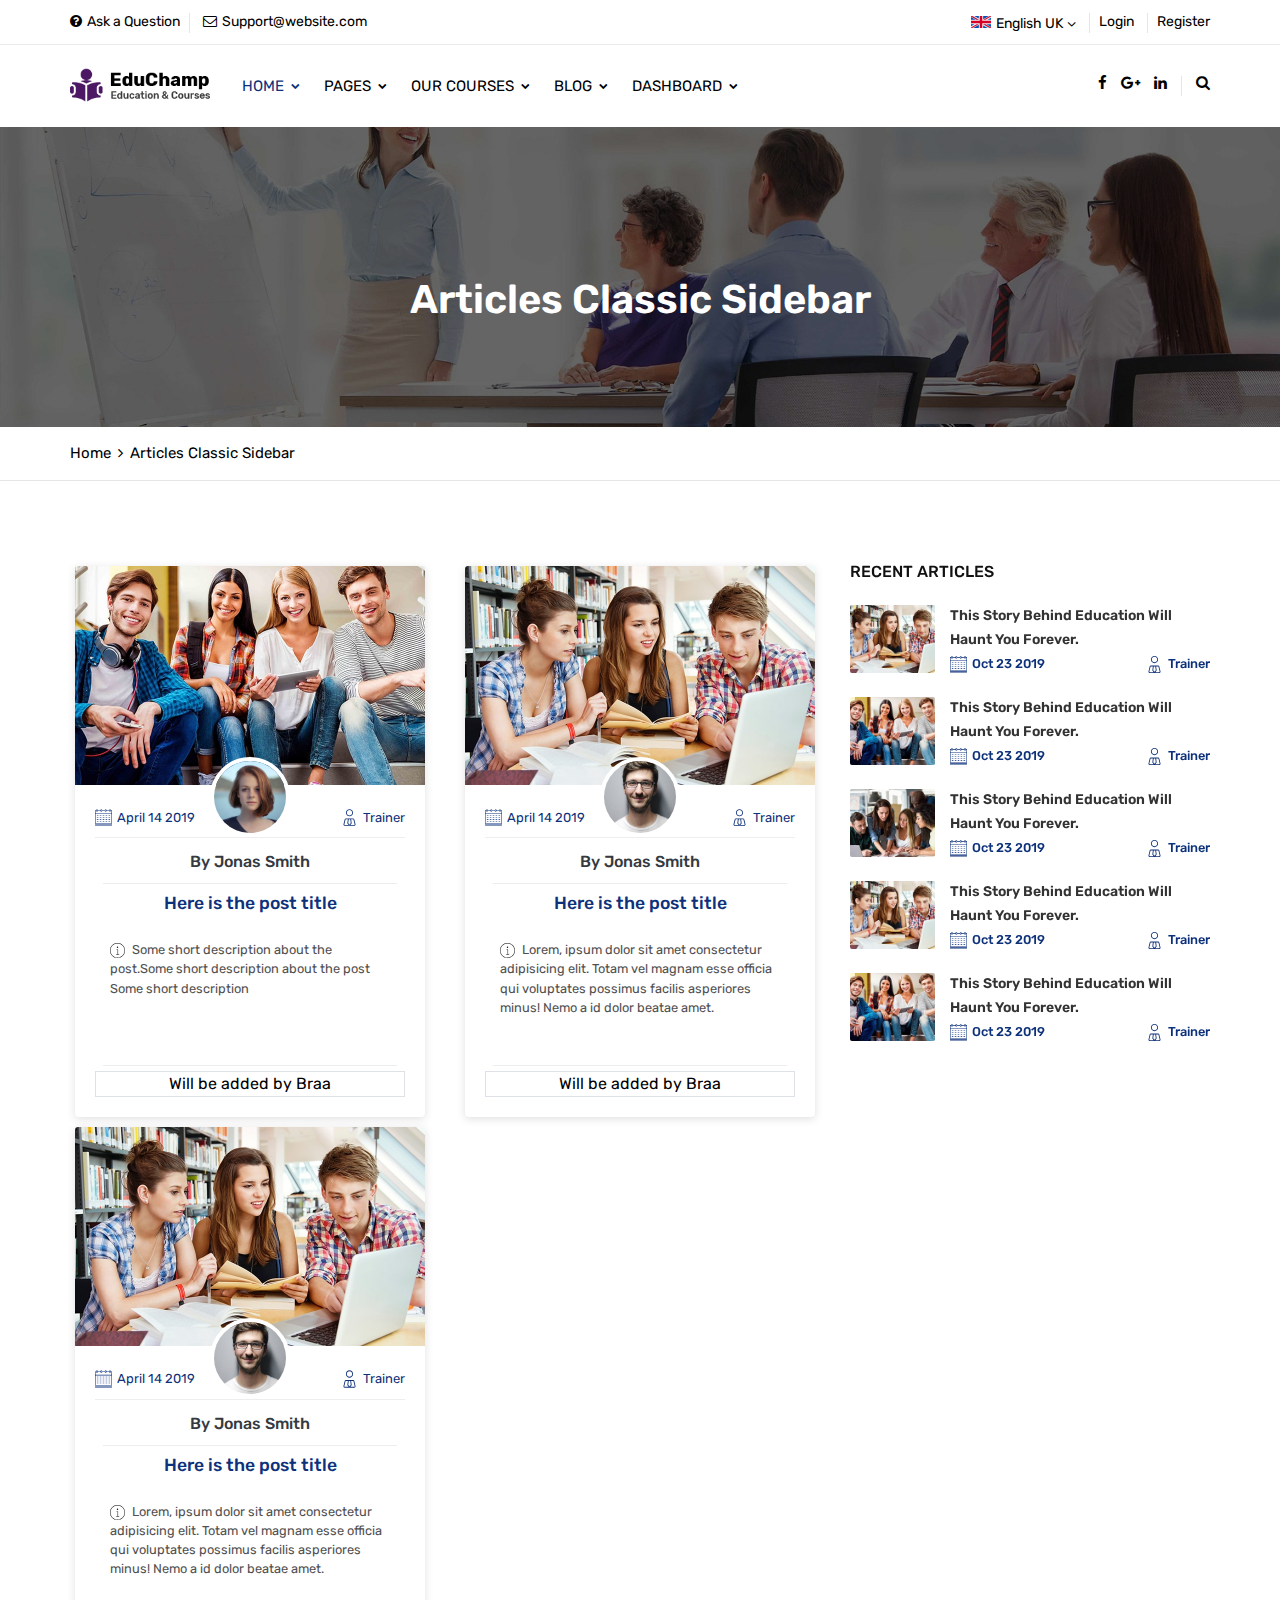
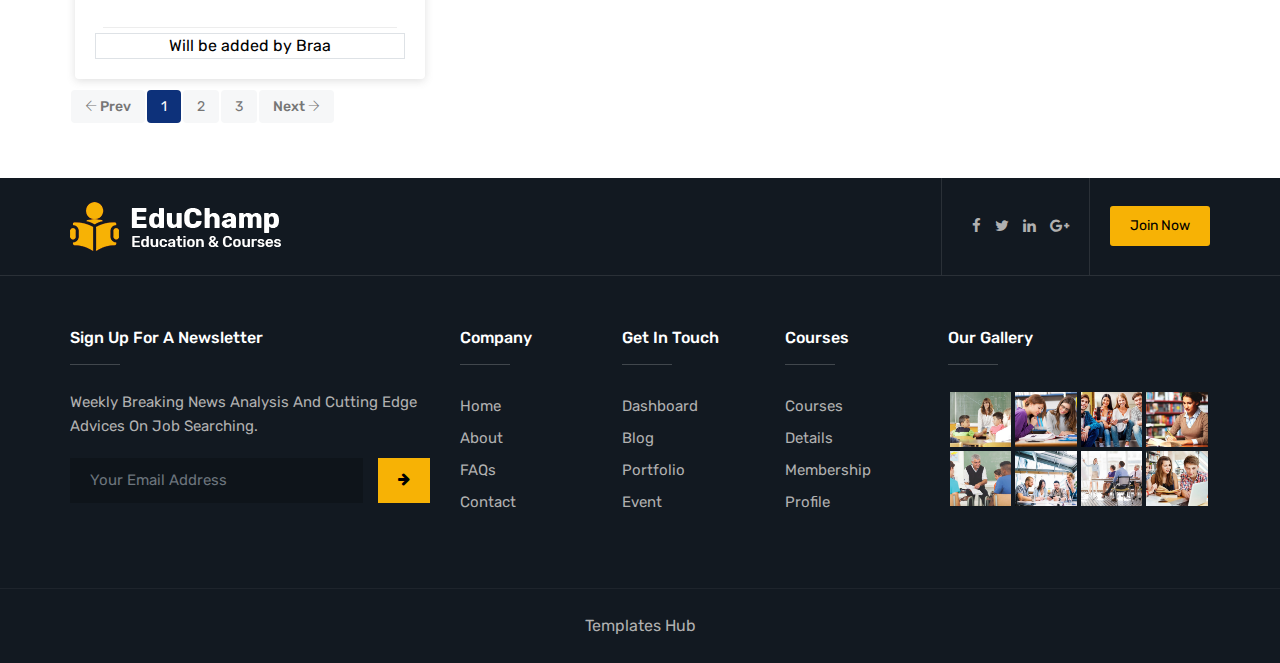
==== commit d9b96806: "done (ı guess)" ====
--- a/blog-classic-sidebar.html
+++ b/blog-classic-sidebar.html
@@ -1,736 +1,1015 @@
 <!DOCTYPE html>
 <html lang="en">
-
-<head>
-
-	<!-- META ============================================= -->
-	<meta charset="utf-8">
-	<meta http-equiv="X-UA-Compatible" content="IE=edge">
-	<meta name="keywords" content="" />
-	<meta name="author" content="" />
-	<meta name="robots" content="" />
-	
-	<!-- DESCRIPTION -->
-	<meta name="description" content="EduChamp : Education HTML Template" />
-	
-	<!-- OG -->
-	<meta property="og:title" content="EduChamp : Education HTML Template" />
-	<meta property="og:description" content="EduChamp : Education HTML Template" />
-	<meta property="og:image" content="" />
-	<meta name="format-detection" content="telephone=no">
-	
-	<!-- FAVICONS ICON ============================================= -->
-	<link rel="icon" href="assets/images/favicon.ico" type="image/x-icon" />
-	<link rel="shortcut icon" type="image/x-icon" href="assets/images/favicon.png" />
-	
-	<!-- PAGE TITLE HERE ============================================= -->
-	<title>EduChamp : Education HTML Template </title>
-	
-	<!-- MOBILE SPECIFIC ============================================= -->
-	<meta name="viewport" content="width=device-width, initial-scale=1">
-	
-	<!--[if lt IE 9]>
-	<script src="assets/js/html5shiv.min.js"></script>
-	<script src="assets/js/respond.min.js"></script>
-	<![endif]-->
-	
-	<!-- All PLUGINS CSS ============================================= -->
-	<link rel="stylesheet" type="text/css" href="assets/css/assets.css">
-	
-	<!-- TYPOGRAPHY ============================================= -->
-	<link rel="stylesheet" type="text/css" href="assets/css/typography.css">
-	
-	<!-- SHORTCODES ============================================= -->
-	<link rel="stylesheet" type="text/css" href="assets/css/shortcodes/shortcodes.css">
-	
-	<!-- STYLESHEETS ============================================= -->
-	<link rel="stylesheet" type="text/css" href="assets/css/style.css">
-	<link class="skin" rel="stylesheet" type="text/css" href="assets/css/color/color-1.css">
-	
-</head>
-<body id="bg">
-<div class="page-wraper">
-<div id="loading-icon-bx"></div>
-	<!-- Header Top ==== -->
-    <header class="header rs-nav">
-		<div class="top-bar">
-			<div class="container">
-				<div class="row d-flex justify-content-between">
-					<div class="topbar-left">
-						<ul>
-							<li><a href="faq-1.html"><i class="fa fa-question-circle"></i>Ask a Question</a></li>
-							<li><a href="javascript:;"><i class="fa fa-envelope-o"></i>Support@website.com</a></li>
-						</ul>
-					</div>
-					<div class="topbar-right">
-						<ul>
-							<li>
-								<select class="header-lang-bx">
-									<option data-icon="flag flag-uk">English UK</option>
-									<option data-icon="flag flag-us">English US</option>
-								</select>
-							</li>
-							<li><a href="login.html">Login</a></li>
-							<li><a href="register.html">Register</a></li>
-						</ul>
-					</div>
-				</div>
-			</div>
-		</div>
-		<div class="sticky-header navbar-expand-lg">
-            <div class="menu-bar clearfix">
-                <div class="container clearfix">
-					<!-- Header Logo ==== -->
-					<div class="menu-logo">
-						<a href="index.html"><img src="assets/images/logo.png" alt=""></a>
-					</div>
-					<!-- Mobile Nav Button ==== -->
-                    <button class="navbar-toggler collapsed menuicon justify-content-end" type="button" data-toggle="collapse" data-target="#menuDropdown" aria-controls="menuDropdown" aria-expanded="false" aria-label="Toggle navigation">
-						<span></span>
-						<span></span>
-						<span></span>
-					</button>
-					<!-- Author Nav ==== -->
-                    <div class="secondary-menu">
-                        <div class="secondary-inner">
-                            <ul>
-								<li><a href="javascript:;" class="btn-link"><i class="fa fa-facebook"></i></a></li>
-								<li><a href="javascript:;" class="btn-link"><i class="fa fa-google-plus"></i></a></li>
-								<li><a href="javascript:;" class="btn-link"><i class="fa fa-linkedin"></i></a></li>
-								<!-- Search Button ==== -->
-								<li class="search-btn"><button id="quik-search-btn" type="button" class="btn-link"><i class="fa fa-search"></i></button></li>
-							</ul>
-						</div>
+  <head>
+    <!-- META ============================================= -->
+    <meta charset="utf-8" />
+    <meta http-equiv="X-UA-Compatible" content="IE=edge" />
+    <meta name="keywords" content="" />
+    <meta name="author" content="" />
+    <meta name="robots" content="" />
+
+    <!-- DESCRIPTION -->
+    <meta name="description" content="German_Board Articles" />
+
+    <!-- OG -->
+    <meta property="og:title" content="German_Board Articles" />
+    <meta property="og:description" content="German_Board Articles" />
+    <meta property="og:image" content="" />
+    <meta name="format-detection" content="telephone=no" />
+
+    <!-- FAVICONS ICON ============================================= -->
+    <link rel="icon" href="assets/images/favicon.ico" type="image/x-icon" />
+    <link
+      rel="shortcut icon"
+      type="image/x-icon"
+      href="assets/images/favicon.png"
+    />
+
+    <!-- PAGE TITLE HERE ============================================= -->
+    <title>German_Board Articles</title>
+
+    <!-- MOBILE SPECIFIC ============================================= -->
+    <meta name="viewport" content="width=device-width, initial-scale=1" />
+
+    <!--[if lt IE 9]>
+      <script src="assets/js/html5shiv.min.js"></script>
+      <script src="assets/js/respond.min.js"></script>
+    <![endif]-->
+
+    <!-- All PLUGINS CSS ============================================= -->
+    <link rel="stylesheet" type="text/css" href="assets/css/assets.css" />
+
+    <!-- TYPOGRAPHY ============================================= -->
+    <link rel="stylesheet" type="text/css" href="assets/css/typography.css" />
+
+    <!-- SHORTCODES ============================================= -->
+    <link
+      rel="stylesheet"
+      type="text/css"
+      href="assets/css/shortcodes/shortcodes.css"
+    />
+
+    <!-- STYLESHEETS ============================================= -->
+    <link rel="stylesheet" type="text/css" href="assets/css/style.css" />
+    <link
+      class="skin"
+      rel="stylesheet"
+      type="text/css"
+      href="assets/css/color/color-1.css"
+    />
+  </head>
+  <body id="bg">
+    <div class="page-wraper">
+      <div id="loading-icon-bx"></div>
+      <!-- Header Top ==== -->
+      <header class="header rs-nav">
+        <div class="top-bar">
+          <div class="container">
+            <div class="row d-flex justify-content-between">
+              <div class="topbar-left">
+                <ul>
+                  <li>
+                    <a href="faq-1.html"
+                      ><i class="fa fa-question-circle"></i>Ask a Question</a
+                    >
+                  </li>
+                  <li>
+                    <a href="javascript:;"
+                      ><i class="fa fa-envelope-o"></i>Support@website.com</a
+                    >
+                  </li>
+                </ul>
+              </div>
+              <div class="topbar-right">
+                <ul>
+                  <li>
+                    <select class="header-lang-bx">
+                      <option data-icon="flag flag-uk">English UK</option>
+                      <option data-icon="flag flag-us">English US</option>
+                    </select>
+                  </li>
+                  <li><a href="login.html">Login</a></li>
+                  <li><a href="register.html">Register</a></li>
+                </ul>
+              </div>
+            </div>
+          </div>
+        </div>
+        <div class="sticky-header navbar-expand-lg">
+          <div class="menu-bar clearfix">
+            <div class="container clearfix">
+              <!-- Header Logo ==== -->
+              <div class="menu-logo">
+                <a href="index.html"
+                  ><img src="assets/images/logo.png" alt=""
+                /></a>
+              </div>
+              <!-- Mobile Nav Button ==== -->
+              <button
+                class="navbar-toggler collapsed menuicon justify-content-end"
+                type="button"
+                data-toggle="collapse"
+                data-target="#menuDropdown"
+                aria-controls="menuDropdown"
+                aria-expanded="false"
+                aria-label="Toggle navigation"
+              >
+                <span></span>
+                <span></span>
+                <span></span>
+              </button>
+              <!-- Author Nav ==== -->
+              <div class="secondary-menu">
+                <div class="secondary-inner">
+                  <ul>
+                    <li>
+                      <a href="javascript:;" class="btn-link"
+                        ><i class="fa fa-facebook"></i
+                      ></a>
+                    </li>
+                    <li>
+                      <a href="javascript:;" class="btn-link"
+                        ><i class="fa fa-google-plus"></i
+                      ></a>
+                    </li>
+                    <li>
+                      <a href="javascript:;" class="btn-link"
+                        ><i class="fa fa-linkedin"></i
+                      ></a>
+                    </li>
+                    <!-- Search Button ==== -->
+                    <li class="search-btn">
+                      <button
+                        id="quik-search-btn"
+                        type="button"
+                        class="btn-link"
+                      >
+                        <i class="fa fa-search"></i>
+                      </button>
+                    </li>
+                  </ul>
+                </div>
+              </div>
+              <!-- Search Box ==== -->
+              <div class="nav-search-bar">
+                <form action="#">
+                  <input
+                    name="search"
+                    value=""
+                    type="text"
+                    class="form-control"
+                    placeholder="Type to search"
+                  />
+                  <span><i class="ti-search"></i></span>
+                </form>
+                <span id="search-remove"><i class="ti-close"></i></span>
+              </div>
+              <!-- Navigation Menu ==== -->
+              <div
+                class="menu-links navbar-collapse collapse justify-content-start"
+                id="menuDropdown"
+              >
+                <div class="menu-logo">
+                  <a href="index.html"
+                    ><img src="assets/images/logo.png" alt=""
+                  /></a>
+                </div>
+                <ul class="nav navbar-nav">
+                  <li class="active">
+                    <a href="javascript:;"
+                      >Home <i class="fa fa-chevron-down"></i
+                    ></a>
+                    <ul class="sub-menu">
+                      <li><a href="index.html">Home 1</a></li>
+                      <li><a href="index-2.html">Home 2</a></li>
+                    </ul>
+                  </li>
+                  <li>
+                    <a href="javascript:;"
+                      >Pages <i class="fa fa-chevron-down"></i
+                    ></a>
+                    <ul class="sub-menu">
+                      <li>
+                        <a href="javascript:;"
+                          >About<i class="fa fa-angle-right"></i
+                        ></a>
+                        <ul class="sub-menu">
+                          <li><a href="about-1.html">About 1</a></li>
+                          <li><a href="about-2.html">About 2</a></li>
+                        </ul>
+                      </li>
+                      <li>
+                        <a href="javascript:;"
+                          >Event<i class="fa fa-angle-right"></i
+                        ></a>
+                        <ul class="sub-menu">
+                          <li><a href="event.html">Event</a></li>
+                          <li>
+                            <a href="events-details.html">Events Details</a>
+                          </li>
+                        </ul>
+                      </li>
+                      <li>
+                        <a href="javascript:;"
+                          >FAQ's<i class="fa fa-angle-right"></i
+                        ></a>
+                        <ul class="sub-menu">
+                          <li><a href="faq-1.html">FAQ's 1</a></li>
+                          <li><a href="faq-2.html">FAQ's 2</a></li>
+                        </ul>
+                      </li>
+                      <li>
+                        <a href="javascript:;"
+                          >Contact Us<i class="fa fa-angle-right"></i
+                        ></a>
+                        <ul class="sub-menu">
+                          <li><a href="contact-1.html">Contact Us 1</a></li>
+                          <li><a href="contact-2.html">Contact Us 2</a></li>
+                        </ul>
+                      </li>
+                      <li><a href="portfolio.html">Portfolio</a></li>
+                      <li><a href="profile.html">Profile</a></li>
+                      <li><a href="membership.html">Membership</a></li>
+                      <li><a href="error-404.html">404 Page</a></li>
+                    </ul>
+                  </li>
+                  <li class="add-mega-menu">
+                    <a href="javascript:;"
+                      >Our Courses <i class="fa fa-chevron-down"></i
+                    ></a>
+                    <ul class="sub-menu add-menu">
+                      <li class="add-menu-left">
+                        <h5 class="menu-adv-title">Our Courses</h5>
+                        <ul>
+                          <li><a href="courses.html">Courses </a></li>
+                          <li>
+                            <a href="courses-details.html">Courses Details</a>
+                          </li>
+                          <li><a href="profile.html">Instructor Profile</a></li>
+                          <li><a href="event.html">Upcoming Event</a></li>
+                          <li><a href="membership.html">Membership</a></li>
+                        </ul>
+                      </li>
+                      <li class="add-menu-right">
+                        <img src="assets/images/adv/adv.jpg" alt="" />
+                      </li>
+                    </ul>
+                  </li>
+                  <li>
+                    <a href="javascript:;"
+                      >Blog <i class="fa fa-chevron-down"></i
+                    ></a>
+                    <ul class="sub-menu">
+                      <li><a href="blog-classic-grid.html">Blog Classic</a></li>
+                      <li>
+                        <a href="blog-classic-sidebar.html"
+                          >Blog Classic Sidebar</a
+                        >
+                      </li>
+                      <li>
+                        <a href="blog-list-sidebar.html">Blog List Sidebar</a>
+                      </li>
+                      <li>
+                        <a href="blog-standard-sidebar.html"
+                          >Blog Standard Sidebar</a
+                        >
+                      </li>
+                      <li><a href="blog-details.html">Blog Details</a></li>
+                    </ul>
+                  </li>
+                  <li class="nav-dashboard">
+                    <a href="javascript:;"
+                      >Dashboard <i class="fa fa-chevron-down"></i
+                    ></a>
+                    <ul class="sub-menu">
+                      <li><a href="admin/index.html">Dashboard</a></li>
+                      <li><a href="admin/add-listing.html">Add Listing</a></li>
+                      <li><a href="admin/bookmark.html">Bookmark</a></li>
+                      <li><a href="admin/courses.html">Courses</a></li>
+                      <li><a href="admin/review.html">Review</a></li>
+                      <li>
+                        <a href="admin/teacher-profile.html">Teacher Profile</a>
+                      </li>
+                      <li>
+                        <a href="admin/user-profile.html">User Profile</a>
+                      </li>
+                      <li>
+                        <a href="javascript:;"
+                          >Calendar<i class="fa fa-angle-right"></i
+                        ></a>
+                        <ul class="sub-menu">
+                          <li>
+                            <a href="admin/basic-calendar.html"
+                              >Basic Calendar</a
+                            >
+                          </li>
+                          <li>
+                            <a href="admin/list-view-calendar.html"
+                              >List View Calendar</a
+                            >
+                          </li>
+                        </ul>
+                      </li>
+                      <li>
+                        <a href="javascript:;"
+                          >Mailbox<i class="fa fa-angle-right"></i
+                        ></a>
+                        <ul class="sub-menu">
+                          <li><a href="admin/mailbox.html">Mailbox</a></li>
+                          <li>
+                            <a href="admin/mailbox-compose.html">Compose</a>
+                          </li>
+                          <li>
+                            <a href="admin/mailbox-read.html">Mail Read</a>
+                          </li>
+                        </ul>
+                      </li>
+                    </ul>
+                  </li>
+                </ul>
+                <div class="nav-social-link">
+                  <a href="javascript:;"><i class="fa fa-facebook"></i></a>
+                  <a href="javascript:;"><i class="fa fa-google-plus"></i></a>
+                  <a href="javascript:;"><i class="fa fa-linkedin"></i></a>
+                </div>
+              </div>
+              <!-- Navigation Menu END ==== -->
+            </div>
+          </div>
+        </div>
+      </header>
+      <!-- header END -->
+      <!-- Content -->
+      <div class="page-content bg-white">
+        <!-- inner page banner -->
+        <div class="page-banner">
+          <img
+            src="assets/images/banner/banner1.jpg"
+            class="page-banner-img"
+          ></img>
+          <div class="banner-container ">
+            <div class="page-banner-entry ">
+              <h1 class="text-white">Articles Classic Sidebar</h1>
+            </div>
+          </div>
+        </div>
+
+        <!-- Breadcrumb row -->
+        <div class="breadcrumb-row">
+          <div class="container">
+            <ul class="list-inline">
+              <li><a href="#">Home</a></li>
+              <li>Articles Classic Sidebar</li>
+            </ul>
+          </div>
+        </div>
+        <!-- Breadcrumb row END -->
+        <div class="content-block">
+          <div class="section-area section-sp1">
+            <div class="container">
+              <div class="row">
+                <!-- left part start -->
+                <div class="col-lg-8 col-xl-8 col-md-7">
+                  <div class="card-group row">
+                    <div class="col-lg-6">
+                      <div class="card">
+                        <img
+                          class="card-img-top"
+                          src="assets/images/blog/latest-blog/pic2.jpg"
+                          alt="Card image cap"
+                        />
+                        <div class="card-body">
+                          <div class="action-box media-post-img">
+                            <img
+                              src="assets/images/person/person1.jpeg"
+                              alt=""
+                            />
+                          </div>
+
+                          <div class="media-post">
+                            <div>
+                              <img
+                                width="17"
+                                src="./assets/images/svgs/post-calendar-icon.svg"
+                              />
+                              <a href="#">April 14 2019</a>
+                            </div>
+                            <div>
+                              <img
+                                width="17"
+                                src="./assets/images/svgs/post-membership-icon.svg"
+                              />
+                              <a href="#">Trainer</a>
+                            </div>
+                          </div>
+                          <h6 class="pt-2 text-center text-dark">
+                            By Jonas Smith
+                          </h6>
+                          <hr />
+                          <h6 class="post-title text-center">
+                            <a href="blog-details.html"
+                              >Here is the post title</a
+                            >
+                          </h6>
+                          <span class="post-text text-left">
+                            <img
+                              width="15"
+                              src="./assets/images/svgs/post-info-icon.svg"
+                              class="mr-1"
+                            />
+                            Some short description about the post.Some short
+                            description about the post Some short description
+                          </span>
+                          <hr class="post-extra-hr" />
+                          <div class="post-extra border">
+                            <a href="#" class="btn-link"
+                              >Will be added by Braa</a
+                            >
+                          </div>
+                        </div>
+                      </div>
                     </div>
-					<!-- Search Box ==== -->
-                    <div class="nav-search-bar">
-                        <form action="#">
-                            <input name="search" value="" type="text" class="form-control" placeholder="Type to search">
-                            <span><i class="ti-search"></i></span>
-                        </form>
-						<span id="search-remove"><i class="ti-close"></i></span>
+                    <div class="col-lg-6">
+                      <div class="card">
+                        <img
+                          class="card-img-top"
+                          src="assets/images/blog/latest-blog/pic1.jpg"
+                          alt="Card image cap"
+                        />
+                        <div class="card-body">
+                          <div class="action-box media-post-img">
+                            <img
+                              src="assets/images/person/person2.jpeg"
+                              alt=""
+                            />
+                          </div>
+
+                          <div class="media-post">
+                            <div>
+                              <img
+                                width="17"
+                                src="./assets/images/svgs/post-calendar-icon.svg"
+                              />
+                              <a href="#">April 14 2019</a>
+                            </div>
+                            <div>
+                              <img
+                                width="17"
+                                src="./assets/images/svgs/post-membership-icon.svg"
+                              />
+                              <a href="#">Trainer</a>
+                            </div>
+                          </div>
+                          <h6 class="pt-2 text-center text-dark">
+                            By Jonas Smith
+                          </h6>
+                          <hr />
+                          <h6 class="post-title text-center">
+                            <a href="blog-details.html"
+                              >Here is the post title</a
+                            >
+                          </h6>
+                          <span class="post-text text-left">
+                            <img
+                              width="15"
+                              src="./assets/images/svgs/post-info-icon.svg"
+                              class="mr-1"
+                            />
+                            Lorem, ipsum dolor sit amet consectetur adipisicing
+                            elit. Totam vel magnam esse officia qui voluptates
+                            possimus facilis asperiores minus! Nemo a id dolor
+                            beatae amet.
+                          </span>
+                          <hr class="post-extra-hr" />
+                          <div class="post-extra border">
+                            <a href="#" class="btn-link"
+                              >Will be added by Braa</a
+                            >
+                          </div>
+                        </div>
+                      </div>
                     </div>
-					<!-- Navigation Menu ==== -->
-                    <div class="menu-links navbar-collapse collapse justify-content-start" id="menuDropdown">
-						<div class="menu-logo">
-							<a href="index.html"><img src="assets/images/logo.png" alt=""></a>
-						</div>
-                        <ul class="nav navbar-nav">	
-							<li class="active"><a href="javascript:;">Home <i class="fa fa-chevron-down"></i></a>
-								<ul class="sub-menu">
-									<li><a href="index.html">Home 1</a></li>
-									<li><a href="index-2.html">Home 2</a></li>
-								</ul>
-							</li>
-							<li><a href="javascript:;">Pages <i class="fa fa-chevron-down"></i></a>
-								<ul class="sub-menu">
-									<li><a href="javascript:;">About<i class="fa fa-angle-right"></i></a>
-										<ul class="sub-menu">
-											<li><a href="about-1.html">About 1</a></li>
-											<li><a href="about-2.html">About 2</a></li>
-										</ul>
-									</li>
-									<li><a href="javascript:;">Event<i class="fa fa-angle-right"></i></a>
-										<ul class="sub-menu">
-											<li><a href="event.html">Event</a></li>
-											<li><a href="events-details.html">Events Details</a></li>
-										</ul>
-									</li>
-									<li><a href="javascript:;">FAQ's<i class="fa fa-angle-right"></i></a>
-										<ul class="sub-menu">
-											<li><a href="faq-1.html">FAQ's 1</a></li>
-											<li><a href="faq-2.html">FAQ's 2</a></li>
-										</ul>
-									</li>
-									<li><a href="javascript:;">Contact Us<i class="fa fa-angle-right"></i></a>
-										<ul class="sub-menu">
-											<li><a href="contact-1.html">Contact Us 1</a></li>
-											<li><a href="contact-2.html">Contact Us 2</a></li>
-										</ul>
-									</li>
-									<li><a href="portfolio.html">Portfolio</a></li>
-									<li><a href="profile.html">Profile</a></li>
-									<li><a href="membership.html">Membership</a></li>
-									<li><a href="error-404.html">404 Page</a></li>
-								</ul>
-							</li>
-							<li class="add-mega-menu"><a href="javascript:;">Our Courses <i class="fa fa-chevron-down"></i></a>
-								<ul class="sub-menu add-menu">
-									<li class="add-menu-left">
-										<h5 class="menu-adv-title">Our Courses</h5>
-										<ul>
-											<li><a href="courses.html">Courses </a></li>
-											<li><a href="courses-details.html">Courses Details</a></li>
-											<li><a href="profile.html">Instructor Profile</a></li>
-											<li><a href="event.html">Upcoming Event</a></li>
-											<li><a href="membership.html">Membership</a></li>
-										</ul>
-									</li>
-									<li class="add-menu-right">
-										<img src="assets/images/adv/adv.jpg" alt=""/>
-									</li>
-								</ul>
-							</li>
-							<li><a href="javascript:;">Blog <i class="fa fa-chevron-down"></i></a>
-								<ul class="sub-menu">
-									<li><a href="blog-classic-grid.html">Blog Classic</a></li>
-									<li><a href="blog-classic-sidebar.html">Blog Classic Sidebar</a></li>
-									<li><a href="blog-list-sidebar.html">Blog List Sidebar</a></li>
-									<li><a href="blog-standard-sidebar.html">Blog Standard Sidebar</a></li>
-									<li><a href="blog-details.html">Blog Details</a></li>
-								</ul>
-							</li>
-							<li class="nav-dashboard"><a href="javascript:;">Dashboard <i class="fa fa-chevron-down"></i></a>
-								<ul class="sub-menu">
-									<li><a href="admin/index.html">Dashboard</a></li>
-									<li><a href="admin/add-listing.html">Add Listing</a></li>
-									<li><a href="admin/bookmark.html">Bookmark</a></li>
-									<li><a href="admin/courses.html">Courses</a></li>
-									<li><a href="admin/review.html">Review</a></li>
-									<li><a href="admin/teacher-profile.html">Teacher Profile</a></li>
-									<li><a href="admin/user-profile.html">User Profile</a></li>
-									<li><a href="javascript:;">Calendar<i class="fa fa-angle-right"></i></a>
-										<ul class="sub-menu">
-											<li><a href="admin/basic-calendar.html">Basic Calendar</a></li>
-											<li><a href="admin/list-view-calendar.html">List View Calendar</a></li>
-										</ul>
-									</li>
-									<li><a href="javascript:;">Mailbox<i class="fa fa-angle-right"></i></a>
-										<ul class="sub-menu">
-											<li><a href="admin/mailbox.html">Mailbox</a></li>
-											<li><a href="admin/mailbox-compose.html">Compose</a></li>
-											<li><a href="admin/mailbox-read.html">Mail Read</a></li>
-										</ul>
-									</li>
-								</ul>
-							</li>
-						</ul>
-						<div class="nav-social-link">
-							<a href="javascript:;"><i class="fa fa-facebook"></i></a>
-							<a href="javascript:;"><i class="fa fa-google-plus"></i></a>
-							<a href="javascript:;"><i class="fa fa-linkedin"></i></a>
-						</div>
+                    <div class="col-lg-6">
+                      <div class="card">
+                        <img
+                          class="card-img-top"
+                          src="assets/images/blog/latest-blog/pic1.jpg"
+                          alt="Card image cap"
+                        />
+                        <div class="card-body">
+                          <div class="action-box media-post-img">
+                            <img
+                              src="assets/images/person/person2.jpeg"
+                              alt=""
+                            />
+                          </div>
+
+                          <div class="media-post">
+                            <div>
+                              <img
+                                width="17"
+                                src="./assets/images/svgs/post-calendar-icon.svg"
+                              />
+                              <a href="#">April 14 2019</a>
+                            </div>
+                            <div>
+                              <img
+                                width="17"
+                                src="./assets/images/svgs/post-membership-icon.svg"
+                              />
+                              <a href="#">Trainer</a>
+                            </div>
+                          </div>
+                          <h6 class="pt-2 text-center text-dark">
+                            By Jonas Smith
+                          </h6>
+                          <hr />
+                          <h6 class="post-title text-center">
+                            <a href="blog-details.html"
+                              >Here is the post title</a
+                            >
+                          </h6>
+                          <span class="post-text text-left">
+                            <img
+                              width="15"
+                              src="./assets/images/svgs/post-info-icon.svg"
+                              class="mr-1"
+                            />
+                            Lorem, ipsum dolor sit amet consectetur adipisicing
+                            elit. Totam vel magnam esse officia qui voluptates
+                            possimus facilis asperiores minus! Nemo a id dolor
+                            beatae amet.
+                          </span>
+                          <hr class="post-extra-hr" />
+                          <div class="post-extra border">
+                            <a href="#" class="btn-link"
+                              >Will be added by Braa</a
+                            >
+                          </div>
+                        </div>
+                      </div>
                     </div>
-					<!-- Navigation Menu END ==== -->
+                  </div>
+                  <!-- blog grid -->
+
+                  <!-- blog grid END -->
+                  <!-- Pagination -->
+                  <div class="pagination-bx rounded-sm gray clearfix">
+                    <ul class="pagination">
+                      <li class="previous">
+                        <a href="#"><i class="ti-arrow-left"></i> Prev</a>
+                      </li>
+                      <li class="active"><a href="#">1</a></li>
+                      <li><a href="#">2</a></li>
+                      <li><a href="#">3</a></li>
+                      <li class="next">
+                        <a href="#">Next <i class="ti-arrow-right"></i></a>
+                      </li>
+                    </ul>
+                  </div>
+                  <!-- Pagination END -->
                 </div>
+                <!-- left part END -->
+                <!-- Side bar start -->
+                <div class="col-lg-4 col-xl-4 col-md-5 sticky-top">
+                  <aside class="side-bar sticky-top">
+                    <div class="widget recent-posts-entry">
+                      <h6 class="widget-title">Recent Articles</h6>
+                      <div class="widget-post-bx">
+                        <div class="widget-post clearfix">
+                          <div class="ttr-post-media">
+                            <img
+                              src="assets/images/blog/recent-blog/pic1.jpg"
+                              class="ttr-post-media-img"
+                            />
+                          </div>
+                          <div class="ttr-post-info">
+                            <div class="ttr-post-header">
+                                <a class="post-title-text" href="blog-details.html"
+                                  >This Story Behind Education Will Haunt You
+                                  Forever.</a
+                                >
+                            </div>
+                            <ul class="media-post ">
+                              <li>
+                                <a href="#"
+                                class="media-post-text"
+                                  ><img
+                                  
+                                  width="17"
+                                  src="./assets/images/svgs/post-calendar-icon.svg"
+                                  class="media-post-text-img"
+                                />Oct 23 2019</a
+                                >
+                              </li>
+                              <li>
+                                <a href="#"
+                                   class="media-post-text"
+                                  >   <img
+                                  width="17"
+                                  class="media-post-text-img"
+                                  src="./assets/images/svgs/post-membership-icon.svg"
+                                />Trainer</a
+                                >
+                              </li>
+                      
+                            </ul>
+                          </div>
+                        </div>
+                        <div class="widget-post clearfix">
+                          <div class="ttr-post-media">
+                            <img
+                              src="assets/images/blog/recent-blog/pic2.jpg"
+                              class="ttr-post-media-img"
+                            />
+                          </div>
+                          <div class="ttr-post-info">
+                            <div class="ttr-post-header">
+                                <a class="post-title-text" href="blog-details.html"
+                                  >This Story Behind Education Will Haunt You
+                                  Forever.</a
+                                >
+                            </div>
+                            <ul class="media-post ">
+                              <li>
+                                <a href="#"
+                                class="media-post-text"
+                                  >   <img
+                                  
+                                  width="17"
+                                  src="./assets/images/svgs/post-calendar-icon.svg"
+                                  class="media-post-text-img"
+                                />Oct 23 2019</a
+                                >
+                              </li>
+                              <li>
+                                <a href="#"
+                                   class="media-post-text"
+                                  >   <img
+                                  width="17"
+                                  class="media-post-text-img"
+                                  src="./assets/images/svgs/post-membership-icon.svg"
+                                />Trainer</a
+                                >
+                              </li>
+                      
+                            </ul>
+                          </div>
+                        </div> 
+                     
+                        <div class="widget-post clearfix">
+                          <div class="ttr-post-media">
+                            <img
+                              src="assets/images/blog/recent-blog/pic3.jpg"
+                              class="ttr-post-media-img"
+                            />
+                          </div>
+                          <div class="ttr-post-info">
+                            <div class="ttr-post-header">
+                                <a class="post-title-text" href="blog-details.html"
+                                  >This Story Behind Education Will Haunt You
+                                  Forever.</a
+                                >
+                            </div>
+                            <ul class="media-post ">
+                              <li>
+                                <a href="#"
+                                class="media-post-text"
+                                  >   <img
+                                  
+                                  width="17"
+                                  src="./assets/images/svgs/post-calendar-icon.svg"
+                                  class="media-post-text-img"
+                                />Oct 23 2019</a
+                                >
+                              </li>
+                              <li>
+                                <a href="#"
+                                   class="media-post-text"
+                                  >   <img
+                                  width="17"
+                                  class="media-post-text-img"
+                                  src="./assets/images/svgs/post-membership-icon.svg"
+                                />Trainer</a
+                                >
+                              </li>
+                      
+                            </ul>
+                          </div>
+                        </div>
+                        <div class="widget-post clearfix">
+                          <div class="ttr-post-media">
+                            <img
+                              src="assets/images/blog/recent-blog/pic1.jpg"
+                              class="ttr-post-media-img"
+                            />
+                          </div>
+                          <div class="ttr-post-info">
+                            <div class="ttr-post-header">
+                                <a class="post-title-text" href="blog-details.html"
+                                  >This Story Behind Education Will Haunt You
+                                  Forever.</a
+                                >
+                            </div>
+                            <ul class="media-post ">
+                              <li>
+                                <a href="#"
+                                class="media-post-text"
+                                  >   <img
+                                  
+                                  width="17"
+                                  src="./assets/images/svgs/post-calendar-icon.svg"
+                                  class="media-post-text-img"
+                                />Oct 23 2019</a
+                                >
+                              </li>
+                              <li>
+                                <a href="#"
+                                   class="media-post-text"
+                                  >   <img
+                                  width="17"
+                                  class="media-post-text-img"
+                                  src="./assets/images/svgs/post-membership-icon.svg"
+                                />Trainer</a
+                                >
+                              </li>
+                      
+                            </ul>
+                          </div>
+                        </div>
+                        <div class="widget-post clearfix">
+                          <div class="ttr-post-media">
+                            <img
+                              src="assets/images/blog/recent-blog/pic2.jpg"
+                              class="ttr-post-media-img"
+                            />
+                          </div>
+                          <div class="ttr-post-info">
+                            <div class="ttr-post-header">
+                                <a class="post-title-text" href="blog-details.html"
+                                  >This Story Behind Education Will Haunt You
+                                  Forever.</a
+                                >
+                            </div>
+                            <ul class="media-post ">
+                              <li>
+                                <a href="#"
+                                class="media-post-text"
+                                  >   <img
+                                  
+                                  width="17"
+                                  src="./assets/images/svgs/post-calendar-icon.svg"
+                                  class="media-post-text-img"
+                                />Oct 23 2019</a
+                                >
+                              </li>
+                              <li>
+                                <a href="#"
+                                   class="media-post-text"
+                                  >   <img
+                                  width="17"
+                                  class="media-post-text-img"
+                                  src="./assets/images/svgs/post-membership-icon.svg"
+                                />Trainer</a
+                                >
+                              </li>
+                      
+                            </ul>
+                          </div>
+                        </div>
+                      </div>
+                    </div>
+            
+                  
+                  </aside>
+                </div>
+                <!-- Side bar END -->
+              </div>
             </div>
+          </div>
         </div>
-    </header>
-    <!-- header END -->
-    <!-- Content -->
-    <div class="page-content bg-white">
-        <!-- inner page banner -->
-        <div class="page-banner ovbl-dark" style="background-image:url(assets/images/banner/banner1.jpg);">
+      </div>
+      <!-- Left & right section END -->
+      <!-- Content END-->
+      <!-- Footer | Will built by Braa ==== -->
+      <footer>
+        <div class="footer-top">
+          <div class="pt-exebar">
             <div class="container">
-                <div class="page-banner-entry">
-                    <h1 class="text-white">Blog Classic Sidebar</h1>
-				</div>
+              <div class="d-flex align-items-stretch">
+                <div class="pt-logo mr-auto">
+                  <a href="index.html"
+                    ><img src="assets/images/logo-white.png" alt=""
+                  /></a>
+                </div>
+                <div class="pt-social-link">
+                  <ul class="list-inline m-a0">
+                    <li>
+                      <a href="#" class="btn-link"
+                        ><i class="fa fa-facebook"></i
+                      ></a>
+                    </li>
+                    <li>
+                      <a href="#" class="btn-link"
+                        ><i class="fa fa-twitter"></i
+                      ></a>
+                    </li>
+                    <li>
+                      <a href="#" class="btn-link"
+                        ><i class="fa fa-linkedin"></i
+                      ></a>
+                    </li>
+                    <li>
+                      <a href="#" class="btn-link"
+                        ><i class="fa fa-google-plus"></i
+                      ></a>
+                    </li>
+                  </ul>
+                </div>
+                <div class="pt-btn-join">
+                  <a href="#" class="btn">Join Now</a>
+                </div>
+              </div>
             </div>
-        </div>
-		<!-- Breadcrumb row -->
-		<div class="breadcrumb-row">
-			<div class="container">
-				<ul class="list-inline">
-					<li><a href="#">Home</a></li>
-					<li>Blog Classic Sidebar</li>
-				</ul>
-			</div>
-		</div>
-		<!-- Breadcrumb row END -->
-        <div class="content-block">
-			<div class="section-area section-sp1">
-				<div class="container">
-					<div class="row">
-						<!-- left part start -->
-						<div class="col-lg-8 col-xl-8 col-md-7">
-							<!-- blog grid -->
-							<div id="masonry" class="ttr-blog-grid-3 row">
-								<div class="post action-card col-xl-6 col-lg-6 col-md-12 col-xs-12 m-b40">
-									<div class="recent-news">
-										<div class="action-box">
-											<img src="assets/images/blog/latest-blog/pic1.jpg" alt="">
-										</div>
-										<div class="info-bx">
-											<ul class="media-post">
-												<li><a href="#"><i class="fa fa-calendar"></i>Jan 02 2019</a></li>
-												<li><a href="#"><i class="fa fa-user"></i>By William</a></li>
-											</ul>
-											<h5 class="post-title"><a href="blog-details.html">This Story Behind Education Will Haunt You Forever.</a></h5>
-											<p>Knowing that, you’ve optimised your pages countless amount of times, written tons.</p>
-											<div class="post-extra">
-												<a href="#" class="btn-link">READ MORE</a>
-												<a href="#" class="comments-bx"><i class="fa fa-comments-o"></i>20 Comment</a>
-											</div>
-										</div>
-									</div>
-								</div>
-								<div class="post action-card col-xl-6 col-lg-6 col-md-12 col-xs-12 m-b40">
-									<div class="recent-news">
-										<div class="action-box">
-											<img src="assets/images/blog/latest-blog/pic2.jpg" alt="">
-										</div>
-										<div class="info-bx">
-											<ul class="media-post">
-												<li><a href="#"><i class="fa fa-calendar"></i>Feb 05 2019</a></li>
-												<li><a href="#"><i class="fa fa-user"></i>By John</a></li>
-											</ul>
-											<h5 class="post-title"><a href="blog-details.html">What Will Education Be Like In The Next 50 Years?</a></h5>
-											<p>As desperate as you are right now, you have done everything you can on your.</p>
-											<div class="post-extra">
-												<a href="#" class="btn-link">READ MORE</a>
-												<a href="#" class="comments-bx"><i class="fa fa-comments-o"></i>14 Comment</a>
-											</div>
-										</div>
-									</div>
-								</div>
-								<div class="post action-card col-xl-6 col-lg-6 col-md-12 col-xs-12 m-b40">
-									<div class="recent-news">
-										<div class="action-box">
-											<img src="assets/images/blog/latest-blog/pic3.jpg" alt="">
-										</div>
-										<div class="info-bx">
-											<ul class="media-post">
-												<li><a href="#"><i class="fa fa-calendar"></i>April 14 2019</a></li>
-												<li><a href="#"><i class="fa fa-user"></i>By George</a></li>
-											</ul>
-											<h5 class="post-title"><a href="blog-details.html">Master The Skills Of Education And Be.</a></h5>
-											<p>You will see in the guide all my years of valuable experience together with.</p>
-											<div class="post-extra">
-												<a href="#" class="btn-link">READ MORE</a>
-												<a href="#" class="comments-bx"><i class="fa fa-comments-o"></i>23 Comment</a>
-											</div>
-										</div>
-									</div>
-								</div>
-								<div class="post action-card col-xl-6 col-lg-6 col-md-12 col-xs-12 m-b40">
-									<div class="recent-news">
-										<div class="action-box">
-											<img src="assets/images/blog/latest-blog/pic3.jpg" alt="">
-										</div>
-										<div class="info-bx">
-											<ul class="media-post">
-												<li><a href="#"><i class="fa fa-calendar"></i>March 21 2019</a></li>
-												<li><a href="#"><i class="fa fa-user"></i>By Thomas</a></li>
-											</ul>
-											<h5 class="post-title"><a href="blog-details.html">Eliminate Your Fears And Doubts About Education.</a></h5>
-											<p>When I needed to start from scratch and figure out how things work. Getting people.</p>
-											<div class="post-extra">
-												<a href="#" class="btn-link">READ MORE</a>
-												<a href="#" class="comments-bx"><i class="fa fa-comments-o"></i>28 Comment</a>
-											</div>
-										</div>
-									</div>
-								</div>
-								<div class="post action-card col-xl-6 col-lg-6 col-md-12 col-xs-12 m-b40">
-									<div class="recent-news">
-										<div class="action-box">
-											<img src="assets/images/blog/latest-blog/pic1.jpg" alt="">
-										</div>
-										<div class="info-bx">
-											<ul class="media-post">
-												<li><a href="#"><i class="fa fa-calendar"></i>May 08 2019</a></li>
-												<li><a href="#"><i class="fa fa-user"></i>By James</a></li>
-											</ul>
-											<h5 class="post-title"><a href="blog-details.html">Seven Reasons You Should Fall In Love With Education.</a></h5>
-											<p>Honestly, I made ZERO money in the first year and I definitely do not want you to go.</p>
-											<div class="post-extra">
-												<a href="#" class="btn-link">READ MORE</a>
-												<a href="#" class="comments-bx"><i class="fa fa-comments-o"></i>26 Comment</a>
-											</div>
-										</div>
-									</div>
-								</div>
-								<div class="post action-card col-xl-6 col-lg-6 col-md-12 col-xs-12 m-b40">
-									<div class="recent-news">
-										<div class="action-box">
-											<img src="assets/images/blog/latest-blog/pic2.jpg" alt="">
-										</div>
-										<div class="info-bx">
-											<ul class="media-post">
-												<li><a href="#"><i class="fa fa-calendar"></i>June 19 2019</a></li>
-												<li><a href="#"><i class="fa fa-user"></i>By Arthur</a></li>
-											</ul>
-											<h5 class="post-title"><a href="blog-details.html">The Biggest Contribution Of Education To Humanity.</a></h5>
-											<p>You may have seen our tool that's been featured by many world-class SEO marketers.</p>
-											<div class="post-extra">
-												<a href="#" class="btn-link">READ MORE</a>
-												<a href="#" class="comments-bx"><i class="fa fa-comments-o"></i>15 Comment</a>
-											</div>
-										</div>
-									</div>
-								</div>
-								<div class="post action-card col-xl-6 col-lg-6 col-md-12 col-xs-12 m-b40">
-									<div class="recent-news">
-										<div class="action-box">
-											<img src="assets/images/blog/latest-blog/pic1.jpg" alt="">
-										</div>
-										<div class="info-bx">
-											<ul class="media-post">
-												<li><a href="#"><i class="fa fa-calendar"></i>Jan 02 2019</a></li>
-												<li><a href="#"><i class="fa fa-user"></i>By William</a></li>
-											</ul>
-											<h5 class="post-title"><a href="blog-details.html">This Story Behind Education Will Haunt You Forever.</a></h5>
-											<p>Knowing that, you’ve optimised your pages countless amount of times, written tons.</p>
-											<div class="post-extra">
-												<a href="#" class="btn-link">READ MORE</a>
-												<a href="#" class="comments-bx"><i class="fa fa-comments-o"></i>20 Comment</a>
-											</div>
-										</div>
-									</div>
-								</div>
-								<div class="post action-card col-xl-6 col-lg-6 col-md-12 col-xs-12 m-b40">
-									<div class="recent-news">
-										<div class="action-box">
-											<img src="assets/images/blog/latest-blog/pic2.jpg" alt="">
-										</div>
-										<div class="info-bx">
-											<ul class="media-post">
-												<li><a href="#"><i class="fa fa-calendar"></i>Feb 05 2019</a></li>
-												<li><a href="#"><i class="fa fa-user"></i>By John</a></li>
-											</ul>
-											<h5 class="post-title"><a href="blog-details.html">What Will Education Be Like In The Next 50 Years?</a></h5>
-											<p>As desperate as you are right now, you have done everything you can on your.</p>
-											<div class="post-extra">
-												<a href="#" class="btn-link">READ MORE</a>
-												<a href="#" class="comments-bx"><i class="fa fa-comments-o"></i>14 Comment</a>
-											</div>
-										</div>
-									</div>
-								</div>
-								<div class="post action-card col-xl-6 col-lg-6 col-md-12 col-xs-12 m-b40">
-									<div class="recent-news">
-										<div class="action-box">
-											<img src="assets/images/blog/latest-blog/pic3.jpg" alt="">
-										</div>
-										<div class="info-bx">
-											<ul class="media-post">
-												<li><a href="#"><i class="fa fa-calendar"></i>April 14 2019</a></li>
-												<li><a href="#"><i class="fa fa-user"></i>By George</a></li>
-											</ul>
-											<h5 class="post-title"><a href="blog-details.html">Master The Skills Of Education And Be.</a></h5>
-											<p>You will see in the guide all my years of valuable experience together with.</p>
-											<div class="post-extra">
-												<a href="#" class="btn-link">READ MORE</a>
-												<a href="#" class="comments-bx"><i class="fa fa-comments-o"></i>23 Comment</a>
-											</div>
-										</div>
-									</div>
-								</div>
-								<div class="post action-card col-xl-6 col-lg-6 col-md-12 col-xs-12 m-b40">
-									<div class="recent-news">
-										<div class="action-box">
-											<img src="assets/images/blog/latest-blog/pic3.jpg" alt="">
-										</div>
-										<div class="info-bx">
-											<ul class="media-post">
-												<li><a href="#"><i class="fa fa-calendar"></i>March 21 2019</a></li>
-												<li><a href="#"><i class="fa fa-user"></i>By Thomas</a></li>
-											</ul>
-											<h5 class="post-title"><a href="blog-details.html">Eliminate Your Fears And Doubts About Education.</a></h5>
-											<p>When I needed to start from scratch and figure out how things work. Getting people.</p>
-											<div class="post-extra">
-												<a href="#" class="btn-link">READ MORE</a>
-												<a href="#" class="comments-bx"><i class="fa fa-comments-o"></i>28 Comment</a>
-											</div>
-										</div>
-									</div>
-								</div>
-								<div class="post action-card col-xl-6 col-lg-6 col-md-12 col-xs-12 m-b40">
-									<div class="recent-news">
-										<div class="action-box">
-											<img src="assets/images/blog/latest-blog/pic1.jpg" alt="">
-										</div>
-										<div class="info-bx">
-											<ul class="media-post">
-												<li><a href="#"><i class="fa fa-calendar"></i>May 08 2019</a></li>
-												<li><a href="#"><i class="fa fa-user"></i>By James</a></li>
-											</ul>
-											<h5 class="post-title"><a href="blog-details.html">Seven Reasons You Should Fall In Love With Education.</a></h5>
-											<p>Honestly, I made ZERO money in the first year and I definitely do not want you to go.</p>
-											<div class="post-extra">
-												<a href="#" class="btn-link">READ MORE</a>
-												<a href="#" class="comments-bx"><i class="fa fa-comments-o"></i>26 Comment</a>
-											</div>
-										</div>
-									</div>
-								</div>
-								<div class="post action-card col-xl-6 col-lg-6 col-md-12 col-xs-12 m-b40">
-									<div class="recent-news">
-										<div class="action-box">
-											<img src="assets/images/blog/latest-blog/pic2.jpg" alt="">
-										</div>
-										<div class="info-bx">
-											<ul class="media-post">
-												<li><a href="#"><i class="fa fa-calendar"></i>June 19 2019</a></li>
-												<li><a href="#"><i class="fa fa-user"></i>By Arthur</a></li>
-											</ul>
-											<h5 class="post-title"><a href="blog-details.html">The Biggest Contribution Of Education To Humanity.</a></h5>
-											<p>You may have seen our tool that's been featured by many world-class SEO marketers.</p>
-											<div class="post-extra">
-												<a href="#" class="btn-link">READ MORE</a>
-												<a href="#" class="comments-bx"><i class="fa fa-comments-o"></i>15 Comment</a>
-											</div>
-										</div>
-									</div>
-								</div>
-							</div>
-							<!-- blog grid END -->
-							<!-- Pagination -->
-							<div class="pagination-bx rounded-sm gray clearfix">
-								<ul class="pagination">
-									<li class="previous"><a href="#"><i class="ti-arrow-left"></i> Prev</a></li>
-									<li class="active"><a href="#">1</a></li>
-									<li><a href="#">2</a></li>
-									<li><a href="#">3</a></li>
-									<li class="next"><a href="#">Next <i class="ti-arrow-right"></i></a></li>
-								</ul>
-							</div>
-							<!-- Pagination END -->
-						</div>
-						<!-- left part END -->
-						<!-- Side bar start -->
-						<div class="col-lg-4 col-xl-4 col-md-5 sticky-top">
-							<aside class="side-bar sticky-top">
-								<div class="widget">
-									<h6 class="widget-title">Search</h6>
-									<div class="search-bx style-1">
-										<form role="search" method="post">
-											<div class="input-group">
-												<input name="text" class="form-control" placeholder="Enter your keywords..." type="text">
-												<span class="input-group-btn">
-													<button type="submit" class="fa fa-search text-primary"></button>
-												</span> 
-											</div>
-										</form>
-									</div>
-								</div>
-								<div class="widget recent-posts-entry">
-									<h6 class="widget-title">Recent Posts</h6>
-									<div class="widget-post-bx">
-										<div class="widget-post clearfix">
-											<div class="ttr-post-media"> <img src="assets/images/blog/recent-blog/pic1.jpg" width="200" height="143" alt=""> </div>
-											<div class="ttr-post-info">
-												<div class="ttr-post-header">
-													<h6 class="post-title"><a href="blog-details.html">This Story Behind Education Will Haunt You Forever.</a></h6>
-												</div>
-												<ul class="media-post">
-													<li><a href="#"><i class="fa fa-calendar"></i>Oct 23 2019</a></li>
-													<li><a href="#"><i class="fa fa-comments-o"></i>15 Comment</a></li>
-												</ul>
-											</div>
-										</div>
-										<div class="widget-post clearfix">
-											<div class="ttr-post-media"> <img src="assets/images/blog/recent-blog/pic2.jpg" width="200" height="160" alt=""> </div>
-											<div class="ttr-post-info">
-												<div class="ttr-post-header">
-													<h6 class="post-title"><a href="blog-details.html">What Will Education Be Like In The Next 50 Years?</a></h6>
-												</div>
-												<ul class="media-post">
-													<li><a href="#"><i class="fa fa-calendar"></i>May 14 2019</a></li>
-													<li><a href="#"><i class="fa fa-comments-o"></i>23 Comment</a></li>
-												</ul>
-											</div>
-										</div>
-										<div class="widget-post clearfix">
-											<div class="ttr-post-media"> <img src="assets/images/blog/recent-blog/pic3.jpg" width="200" height="160" alt=""> </div>
-											<div class="ttr-post-info">
-												<div class="ttr-post-header">
-													<h6 class="post-title"><a href="blog-details.html">Eliminate Your Fears And Doubts About Education.</a></h6>
-												</div>
-												<ul class="media-post">
-													<li><a href="#"><i class="fa fa-calendar"></i>June 12 2019</a></li>
-													<li><a href="#"><i class="fa fa-comments-o"></i>27 Comment</a></li>
-												</ul>
-											</div>
-										</div>
-									</div>
-								</div>
-								<div class="widget widget-newslatter">
-									<h6 class="widget-title">Newsletter</h6>
-									<div class="news-box">
-										<p>Enter your e-mail and subscribe to our newsletter.</p>
-										<form class="subscription-form" action="http://educhamp.themetrades.com/demo/assets/script/mailchamp.php" method="post">
-											<div class="ajax-message"></div>
-											<div class="input-group">
-												<input name="dzEmail" required="required" type="email" class="form-control" placeholder="Your Email Address"/>
-												<button name="submit" value="Submit" type="submit" class="btn black radius-no">
-													<i class="fa fa-paper-plane-o"></i>
-												</button>
-											</div>
-										</form>
-									</div>
-								</div>
-								<div class="widget widget_gallery gallery-grid-4">
-									<h6 class="widget-title">Our Gallery</h6>
-									<ul>
-										<li><div><a href="#"><img src="assets/images/gallery/pic2.jpg" alt=""></a></div></li>
-										<li><div><a href="#"><img src="assets/images/gallery/pic1.jpg" alt=""></a></div></li>
-										<li><div><a href="#"><img src="assets/images/gallery/pic5.jpg" alt=""></a></div></li>
-										<li><div><a href="#"><img src="assets/images/gallery/pic7.jpg" alt=""></a></div></li>
-										<li><div><a href="#"><img src="assets/images/gallery/pic8.jpg" alt=""></a></div></li>
-										<li><div><a href="#"><img src="assets/images/gallery/pic9.jpg" alt=""></a></div></li>
-										<li><div><a href="#"><img src="assets/images/gallery/pic3.jpg" alt=""></a></div></li>
-										<li><div><a href="#"><img src="assets/images/gallery/pic4.jpg" alt=""></a></div></li>
-									</ul>
-								</div>
-								<div class="widget widget_tag_cloud">
-									<h6 class="widget-title">Tags</h6>
-									<div class="tagcloud"> 
-										<a href="#">Design</a> 
-										<a href="#">User interface</a> 
-										<a href="#">SEO</a> 
-										<a href="#">WordPress</a> 
-										<a href="#">Development</a> 
-										<a href="#">Joomla</a> 
-										<a href="#">Design</a> 
-										<a href="#">User interface</a> 
-										<a href="#">SEO</a> 
-										<a href="#">WordPress</a> 
-										<a href="#">Development</a> 
-										<a href="#">Joomla</a> 
-										<a href="#">Design</a> 
-										<a href="#">User interface</a> 
-										<a href="#">SEO</a> 
-										<a href="#">WordPress</a> 
-										<a href="#">Development</a> 
-										<a href="#">Joomla</a> 
-									</div>
-								</div>
-							</aside>
-						</div>
-						<!-- Side bar END -->
-					</div>
-				</div>
-			</div>
-        </div>
-    </div>
-    <!-- Left & right section END -->
-    <!-- Content END-->
-<!-- Footer ==== -->
-    <footer>
-        <div class="footer-top">
-			<div class="pt-exebar">
-				<div class="container">
-					<div class="d-flex align-items-stretch">
-						<div class="pt-logo mr-auto">
-							<a href="index.html"><img src="assets/images/logo-white.png" alt=""/></a>
-						</div>
-						<div class="pt-social-link">
-							<ul class="list-inline m-a0">
-								<li><a href="#" class="btn-link"><i class="fa fa-facebook"></i></a></li>
-								<li><a href="#" class="btn-link"><i class="fa fa-twitter"></i></a></li>
-								<li><a href="#" class="btn-link"><i class="fa fa-linkedin"></i></a></li>
-								<li><a href="#" class="btn-link"><i class="fa fa-google-plus"></i></a></li>
-							</ul>
-						</div>
-						<div class="pt-btn-join">
-							<a href="#" class="btn ">Join Now</a>
-						</div>
-					</div>
-				</div>
-			</div>
-            <div class="container">
+          </div>
+          <div class="container">
+            <div class="row">
+              <div class="col-lg-4 col-md-12 col-sm-12 footer-col-4">
+                <div class="widget">
+                  <h5 class="footer-title">Sign Up For A Newsletter</h5>
+                  <p class="text-capitalize m-b20">
+                    Weekly Breaking news analysis and cutting edge advices on
+                    job searching.
+                  </p>
+                  <div class="subscribe-form m-b20">
+                    <form
+                      class="subscription-form"
+                      action="http://educhamp.themetrades.com/demo/assets/script/mailchamp.php"
+                      method="post"
+                    >
+                      <div class="ajax-message"></div>
+                      <div class="input-group">
+                        <input
+                          name="email"
+                          required="required"
+                          class="form-control"
+                          placeholder="Your Email Address"
+                          type="email"
+                        />
+                        <span class="input-group-btn">
+                          <button
+                            name="submit"
+                            value="Submit"
+                            type="submit"
+                            class="btn"
+                          >
+                            <i class="fa fa-arrow-right"></i>
+                          </button>
+                        </span>
+                      </div>
+                    </form>
+                  </div>
+                </div>
+              </div>
+              <div class="col-12 col-lg-5 col-md-7 col-sm-12">
                 <div class="row">
-					<div class="col-lg-4 col-md-12 col-sm-12 footer-col-4">
-                        <div class="widget">
-                            <h5 class="footer-title">Sign Up For A Newsletter</h5>
-							<p class="text-capitalize m-b20">Weekly Breaking news analysis and cutting edge advices on job searching.</p>
-                            <div class="subscribe-form m-b20">
-								<form class="subscription-form" action="http://educhamp.themetrades.com/demo/assets/script/mailchamp.php" method="post">
-									<div class="ajax-message"></div>
-									<div class="input-group">
-										<input name="email" required="required"  class="form-control" placeholder="Your Email Address" type="email">
-										<span class="input-group-btn">
-											<button name="submit" value="Submit" type="submit" class="btn"><i class="fa fa-arrow-right"></i></button>
-										</span> 
-									</div>
-								</form>
-							</div>
-                        </div>
+                  <div class="col-4 col-lg-4 col-md-4 col-sm-4">
+                    <div class="widget footer_widget">
+                      <h5 class="footer-title">Company</h5>
+                      <ul>
+                        <li><a href="index.html">Home</a></li>
+                        <li><a href="about-1.html">About</a></li>
+                        <li><a href="faq-1.html">FAQs</a></li>
+                        <li><a href="contact-1.html">Contact</a></li>
+                      </ul>
                     </div>
-					<div class="col-12 col-lg-5 col-md-7 col-sm-12">
-						<div class="row">
-							<div class="col-4 col-lg-4 col-md-4 col-sm-4">
-								<div class="widget footer_widget">
-									<h5 class="footer-title">Company</h5>
-									<ul>
-										<li><a href="index.html">Home</a></li>
-										<li><a href="about-1.html">About</a></li>
-										<li><a href="faq-1.html">FAQs</a></li>
-										<li><a href="contact-1.html">Contact</a></li>
-									</ul>
-								</div>
-							</div>
-							<div class="col-4 col-lg-4 col-md-4 col-sm-4">
-								<div class="widget footer_widget">
-									<h5 class="footer-title">Get In Touch</h5>
-									<ul>
-										<li><a href="http://educhamp.themetrades.com/admin/index.html">Dashboard</a></li>
-										<li><a href="blog-classic-grid.html">Blog</a></li>
-										<li><a href="portfolio.html">Portfolio</a></li>
-										<li><a href="event.html">Event</a></li>
-									</ul>
-								</div>
-							</div>
-							<div class="col-4 col-lg-4 col-md-4 col-sm-4">
-								<div class="widget footer_widget">
-									<h5 class="footer-title">Courses</h5>
-									<ul>
-										<li><a href="courses.html">Courses</a></li>
-										<li><a href="courses-details.html">Details</a></li>
-										<li><a href="membership.html">Membership</a></li>
-										<li><a href="profile.html">Profile</a></li>
-									</ul>
-								</div>
-							</div>
-						</div>
+                  </div>
+                  <div class="col-4 col-lg-4 col-md-4 col-sm-4">
+                    <div class="widget footer_widget">
+                      <h5 class="footer-title">Get In Touch</h5>
+                      <ul>
+                        <li>
+                          <a
+                            href="http://educhamp.themetrades.com/admin/index.html"
+                            >Dashboard</a
+                          >
+                        </li>
+                        <li><a href="blog-classic-grid.html">Blog</a></li>
+                        <li><a href="portfolio.html">Portfolio</a></li>
+                        <li><a href="event.html">Event</a></li>
+                      </ul>
                     </div>
-					<div class="col-12 col-lg-3 col-md-5 col-sm-12 footer-col-4">
-                        <div class="widget widget_gallery gallery-grid-4">
-                            <h5 class="footer-title">Our Gallery</h5>
-                            <ul class="magnific-image">
-								<li><a href="assets/images/gallery/pic1.jpg" class="magnific-anchor"><img src="assets/images/gallery/pic1.jpg" alt=""></a></li>
-								<li><a href="assets/images/gallery/pic2.jpg" class="magnific-anchor"><img src="assets/images/gallery/pic2.jpg" alt=""></a></li>
-								<li><a href="assets/images/gallery/pic3.jpg" class="magnific-anchor"><img src="assets/images/gallery/pic3.jpg" alt=""></a></li>
-								<li><a href="assets/images/gallery/pic4.jpg" class="magnific-anchor"><img src="assets/images/gallery/pic4.jpg" alt=""></a></li>
-								<li><a href="assets/images/gallery/pic5.jpg" class="magnific-anchor"><img src="assets/images/gallery/pic5.jpg" alt=""></a></li>
-								<li><a href="assets/images/gallery/pic6.jpg" class="magnific-anchor"><img src="assets/images/gallery/pic6.jpg" alt=""></a></li>
-								<li><a href="assets/images/gallery/pic7.jpg" class="magnific-anchor"><img src="assets/images/gallery/pic7.jpg" alt=""></a></li>
-								<li><a href="assets/images/gallery/pic8.jpg" class="magnific-anchor"><img src="assets/images/gallery/pic8.jpg" alt=""></a></li>
-							</ul>
-                        </div>
+                  </div>
+                  <div class="col-4 col-lg-4 col-md-4 col-sm-4">
+                    <div class="widget footer_widget">
+                      <h5 class="footer-title">Courses</h5>
+                      <ul>
+                        <li><a href="courses.html">Courses</a></li>
+                        <li><a href="courses-details.html">Details</a></li>
+                        <li><a href="membership.html">Membership</a></li>
+                        <li><a href="profile.html">Profile</a></li>
+                      </ul>
                     </div>
+                  </div>
                 </div>
+              </div>
+              <div class="col-12 col-lg-3 col-md-5 col-sm-12 footer-col-4">
+                <div class="widget widget_gallery gallery-grid-4">
+                  <h5 class="footer-title">Our Gallery</h5>
+                  <ul class="magnific-image">
+                    <li>
+                      <a
+                        href="assets/images/gallery/pic1.jpg"
+                        class="magnific-anchor"
+                        ><img src="assets/images/gallery/pic1.jpg" alt=""
+                      /></a>
+                    </li>
+                    <li>
+                      <a
+                        href="assets/images/gallery/pic2.jpg"
+                        class="magnific-anchor"
+                        ><img src="assets/images/gallery/pic2.jpg" alt=""
+                      /></a>
+                    </li>
+                    <li>
+                      <a
+                        href="assets/images/gallery/pic3.jpg"
+                        class="magnific-anchor"
+                        ><img src="assets/images/gallery/pic3.jpg" alt=""
+                      /></a>
+                    </li>
+                    <li>
+                      <a
+                        href="assets/images/gallery/pic4.jpg"
+                        class="magnific-anchor"
+                        ><img src="assets/images/gallery/pic4.jpg" alt=""
+                      /></a>
+                    </li>
+                    <li>
+                      <a
+                        href="assets/images/gallery/pic5.jpg"
+                        class="magnific-anchor"
+                        ><img src="assets/images/gallery/pic5.jpg" alt=""
+                      /></a>
+                    </li>
+                    <li>
+                      <a
+                        href="assets/images/gallery/pic6.jpg"
+                        class="magnific-anchor"
+                        ><img src="assets/images/gallery/pic6.jpg" alt=""
+                      /></a>
+                    </li>
+                    <li>
+                      <a
+                        href="assets/images/gallery/pic7.jpg"
+                        class="magnific-anchor"
+                        ><img src="assets/images/gallery/pic7.jpg" alt=""
+                      /></a>
+                    </li>
+                    <li>
+                      <a
+                        href="assets/images/gallery/pic8.jpg"
+                        class="magnific-anchor"
+                        ><img src="assets/images/gallery/pic8.jpg" alt=""
+                      /></a>
+                    </li>
+                  </ul>
+                </div>
+              </div>
             </div>
+          </div>
         </div>
         <div class="footer-bottom">
-            <div class="container">
-                <div class="row">
-                    <div class="col-lg-12 col-md-12 col-sm-12 text-center"><a target="_blank" href="https://www.templateshub.net">Templates Hub</a></div>
-                </div>
+          <div class="container">
+            <div class="row">
+              <div class="col-lg-12 col-md-12 col-sm-12 text-center">
+                <a target="_blank" href="https://www.templateshub.net"
+                  >Templates Hub</a
+                >
+              </div>
             </div>
+          </div>
         </div>
-    </footer>
-    <!-- Footer END ==== -->
-    <!-- scroll top button -->
-    <button class="back-to-top fa fa-chevron-up" ></button>
-</div>
-<!-- External JavaScripts -->
-<script src="assets/js/jquery.min.js"></script>
-<script src="assets/vendors/bootstrap/js/popper.min.js"></script>
-<script src="assets/vendors/bootstrap/js/bootstrap.min.js"></script>
-<script src="assets/vendors/bootstrap-select/bootstrap-select.min.js"></script>
-<script src="assets/vendors/bootstrap-touchspin/jquery.bootstrap-touchspin.js"></script>
-<script src="assets/vendors/magnific-popup/magnific-popup.js"></script>
-<script src="assets/vendors/counter/waypoints-min.js"></script>
-<script src="assets/vendors/counter/counterup.min.js"></script>
-<script src="assets/vendors/imagesloaded/imagesloaded.js"></script>
-<script src="assets/vendors/masonry/masonry.js"></script>
-<script src="assets/vendors/masonry/filter.js"></script>
-<script src="assets/vendors/owl-carousel/owl.carousel.js"></script>
-<script src="assets/js/functions.js"></script>
-<script src="assets/js/contact.js"></script>
-<script src='assets/vendors/switcher/switcher.js'></script>
-</body>
-
-</html>+      </footer>
+      <!-- Footer END ==== -->
+      <!-- scroll top button -->
+      <button class="back-to-top fa fa-chevron-up"></button>
+    </div>
+    <!-- External JavaScripts -->
+    <script src="assets/js/jquery.min.js"></script>
+    <script src="assets/vendors/bootstrap/js/popper.min.js"></script>
+    <script src="assets/vendors/bootstrap/js/bootstrap.min.js"></script>
+    <script src="assets/vendors/bootstrap-select/bootstrap-select.min.js"></script>
+    <script src="assets/vendors/bootstrap-touchspin/jquery.bootstrap-touchspin.js"></script>
+    <script src="assets/vendors/magnific-popup/magnific-popup.js"></script>
+    <script src="assets/vendors/counter/waypoints-min.js"></script>
+    <script src="assets/vendors/counter/counterup.min.js"></script>
+    <script src="assets/vendors/imagesloaded/imagesloaded.js"></script>
+    <script src="assets/vendors/masonry/masonry.js"></script>
+    <script src="assets/vendors/masonry/filter.js"></script>
+    <script src="assets/vendors/owl-carousel/owl.carousel.js"></script>
+    <script src="assets/js/functions.js"></script>
+    <script src="assets/js/contact.js"></script>
+ <!--    <script src="assets/vendors/switcher/switcher.js"></script> -->
+  </body>
+</html>
--- a/assets/css/typography.css
+++ b/assets/css/typography.css
@@ -1,442 +1,1212 @@
-
 /*=================  
 	Basic 
 ====================*/
 body {
-    background-color: #fff;
-    font-family: Rubik;
-    font-size: 16px;
-    font-weight: 400;
-    color:#505050;
-    padding: 0;
-    margin: 0;
-    overflow-x: hidden;
-	-webkit-font-smoothing: antialiased;
-    font-smoothing: antialiased;
-	-moz-osx-font-smoothing: grayscale;
-	scroll-behavior: smooth;
-}
-a { color: #6f6f6f; outline: 0 none; text-decoration: none; }
-a:hover, a:focus { text-decoration: none; outline: 0 none; }
-a:active, a:hover { color: #333333; }
-p a { color: #333333; }
-img { border-style: none; height: auto; max-width: 100%; vertical-align: middle; }
-hr { clear: both; }
-section, article, aside, details, figcaption, figure, footer, header, hgroup, main, menu, nav, summary { display: block; }
-address { font-style: italic; }
-table { background-color: transparent;  width: 100%; }
-table thead th { color: #333; }
-table td { padding: 15px 10px; }
-p, address, pre, hr, ul, ol, dl, dd, table { margin-bottom: 24px; }
-::selection { color: #000; background:#dbdbdb; }
-::-moz-selection { color:#000; background:#dbdbdb; }
-::-moz-selection { background: #3396d1; color: #fff; }
-::selection { background: #3396d1; color: #fff; }
-p { line-height: 28px; margin-bottom: 24px; }
-iframe{border:0;}
+  background-color: #fff;
+  font-family: Rubik;
+  font-size: 16px;
+  font-weight: 400;
+  color: #505050;
+  padding: 0;
+  margin: 0;
+  overflow-x: hidden;
+  -webkit-font-smoothing: antialiased;
+  font-smoothing: antialiased;
+  -moz-osx-font-smoothing: grayscale;
+  scroll-behavior: smooth;
+}
+a {
+  color: #6f6f6f;
+  outline: 0 none;
+  text-decoration: none;
+}
+a:hover,
+a:focus {
+  text-decoration: none;
+  outline: 0 none;
+}
+a:active,
+a:hover {
+  color: #333333;
+}
+p a {
+  color: #333333;
+}
+img {
+  border-style: none;
+  height: auto;
+  max-width: 100%;
+  vertical-align: middle;
+}
+hr {
+  clear: both;
+}
+section,
+article,
+aside,
+details,
+figcaption,
+figure,
+footer,
+header,
+hgroup,
+main,
+menu,
+nav,
+summary {
+  display: block;
+}
+address {
+  font-style: italic;
+}
+table {
+  background-color: transparent;
+  width: 100%;
+}
+table thead th {
+  color: #333;
+}
+table td {
+  padding: 15px 10px;
+}
+p,
+address,
+pre,
+hr,
+ul,
+ol,
+dl,
+dd,
+table {
+  margin-bottom: 24px;
+}
+::selection {
+  color: #000;
+  background: #dbdbdb;
+}
+::-moz-selection {
+  color: #000;
+  background: #dbdbdb;
+}
+::-moz-selection {
+  background: #3396d1;
+  color: #fff;
+}
+::selection {
+  background: #3396d1;
+  color: #fff;
+}
+p {
+  line-height: 28px;
+  margin-bottom: 24px;
+}
+iframe {
+  border: 0;
+}
 /*=================  
 	Headings
 ====================*/
-h1, h2, h3, h4, h5, h6 { color: #111111; font-family: rubik; margin-top:0; }
-h1 a, h2 a, h3 a, h4 a, h5 a, h6 a { color: inherit; }
-h1 {font-size: 36px; line-height: 45px; margin-bottom: 25px; font-weight: 700; }
-h2 {font-size: 32px; line-height: 45px; margin-bottom: 25px; font-weight: 700; }
-h3 {font-size: 28px; line-height: 35px; margin-bottom: 20px; font-weight: 700; }
-h4 {font-size: 22px; line-height: 28px; margin-bottom: 15px; font-weight: 500; }
-h5 {font-size: 18px; line-height: 24px; margin-bottom: 10px; font-weight: 500; }
-h6 {font-size: 16px; line-height: 22px; margin-bottom: 10px; font-weight: 500; }
+h1,
+h2,
+h3,
+h4,
+h5,
+h6 {
+  color: #111111;
+  font-family: rubik;
+  margin-top: 0;
+}
+h1 a,
+h2 a,
+h3 a,
+h4 a,
+h5 a,
+h6 a {
+  color: inherit;
+}
+h1 {
+  font-size: 36px;
+  line-height: 45px;
+  margin-bottom: 25px;
+  font-weight: 700;
+}
+h2 {
+  font-size: 32px;
+  line-height: 45px;
+  margin-bottom: 25px;
+  font-weight: 700;
+}
+h3 {
+  font-size: 28px;
+  line-height: 35px;
+  margin-bottom: 20px;
+  font-weight: 700;
+}
+h4 {
+  font-size: 22px;
+  line-height: 28px;
+  margin-bottom: 15px;
+  font-weight: 500;
+}
+h5 {
+  font-size: 18px;
+  line-height: 24px;
+  margin-bottom: 10px;
+  font-weight: 500;
+}
+h6 {
+  font-size: 16px;
+  line-height: 22px;
+  margin-bottom: 10px;
+  font-weight: 500;
+}
 @media only screen and (max-width: 767px) {
-	h1{font-size: 30px; line-height: 40px; margin-bottom: 20px; font-weight: 700; }
-	h2{font-size: 26px; line-height: 35px; margin-bottom: 20px; font-weight: 700; }
-	h3{font-size: 24px; line-height: 30px; margin-bottom: 15px; font-weight: 700; }
+  h1 {
+    font-size: 30px;
+    line-height: 40px;
+    margin-bottom: 20px;
+    font-weight: 700;
+  }
+  h2 {
+    font-size: 26px;
+    line-height: 35px;
+    margin-bottom: 20px;
+    font-weight: 700;
+  }
+  h3 {
+    font-size: 24px;
+    line-height: 30px;
+    margin-bottom: 15px;
+    font-weight: 700;
+  }
 }
 /*=================  
 	Font Size
 ====================*/
-.fs10 { font-size: 10px; }
-.fs12 { font-size: 12px; }
-.fs13 { font-size: 13px; }
-.fs14 { font-size: 14px; }
-.fs16 { font-size: 16px; }
-.fs18 { font-size: 18px; }
-.fs20 { font-size: 20px; }
-.fs22 { font-size: 22px; }
-.fs24 { font-size: 24px; }
-.fs26 { font-size: 26px; }
-.fs30 { font-size: 30px; line-height:40px; }
-.fs35 { font-size: 35px; line-height:45px; }
-.fs40 { font-size: 40px; line-height:50px; }
-.fs45 { font-size: 45px; line-height:55px; }
-.fs50 { font-size: 50px; line-height:65px; }
-.fs55 { font-size: 55px; line-height:65px; }
-.fs60 { font-size: 60px; line-height:70px; }
-.fs70 { font-size: 70px; line-height:80px; }
-.fs75 { font-size: 75px; line-height:85px; }
-.fs80 { font-size: 80px; line-height:90px; }
-.fs90 { font-size: 90px;	line-height:100px; }
-.fs100 { font-size: 100px; line-height:110px; }
+.fs10 {
+  font-size: 10px;
+}
+.fs12 {
+  font-size: 12px;
+}
+.fs13 {
+  font-size: 13px;
+}
+.fs14 {
+  font-size: 14px;
+}
+.fs16 {
+  font-size: 16px;
+}
+.fs18 {
+  font-size: 18px;
+}
+.fs20 {
+  font-size: 20px;
+}
+.fs22 {
+  font-size: 22px;
+}
+.fs24 {
+  font-size: 24px;
+}
+.fs26 {
+  font-size: 26px;
+}
+.fs30 {
+  font-size: 30px;
+  line-height: 40px;
+}
+.fs35 {
+  font-size: 35px;
+  line-height: 45px;
+}
+.fs40 {
+  font-size: 40px;
+  line-height: 50px;
+}
+.fs45 {
+  font-size: 45px;
+  line-height: 55px;
+}
+.fs50 {
+  font-size: 50px;
+  line-height: 65px;
+}
+.fs55 {
+  font-size: 55px;
+  line-height: 65px;
+}
+.fs60 {
+  font-size: 60px;
+  line-height: 70px;
+}
+.fs70 {
+  font-size: 70px;
+  line-height: 80px;
+}
+.fs75 {
+  font-size: 75px;
+  line-height: 85px;
+}
+.fs80 {
+  font-size: 80px;
+  line-height: 90px;
+}
+.fs90 {
+  font-size: 90px;
+  line-height: 100px;
+}
+.fs100 {
+  font-size: 100px;
+  line-height: 110px;
+}
 /*=================  
 	Font Weight
 ====================*/
-.fw3 { font-weight: 300; }
-.fw4 { font-weight: 400; }
-.fw5 { font-weight: 500; }
-.fw6 { font-weight: 600; }
-.fw7 { font-weight: 700; }
-.fw8 { font-weight: 800; }
-.fw9 { font-weight: 900; }
+.fw3 {
+  font-weight: 300;
+}
+.fw4 {
+  font-weight: 400;
+}
+.fw5 {
+  font-weight: 500;
+}
+.fw6 {
+  font-weight: 600;
+}
+.fw7 {
+  font-weight: 700;
+}
+.fw8 {
+  font-weight: 800;
+}
+.fw9 {
+  font-weight: 900;
+}
 /*=================  
 	LISTS
 ====================*/
-dl, ul, ol { list-style-position: outside; padding: 0; }
-ul, ol { margin-bottom: 24px; }
-ul li, ol li { padding: 0; }
-dl { margin-left: 0; margin-bottom: 30px; }
-dl dd { margin-bottom: 10px; }
+dl,
+ul,
+ol {
+  list-style-position: outside;
+  padding: 0;
+}
+ul,
+ol {
+  margin-bottom: 24px;
+}
+ul li,
+ol li {
+  padding: 0;
+}
+dl {
+  margin-left: 0;
+  margin-bottom: 30px;
+}
+dl dd {
+  margin-bottom: 10px;
+}
 /*=================  
 	Padding Around
 ====================*/
-.p-a0 { padding: 0;}
-.p-a5 { padding: 5px; }
-.p-a10 { padding: 10px;}
-.p-a15 { padding: 15px; }
-.p-a20 { padding: 20px; }
-.p-a25 { padding: 25px; }
-.p-a30 { padding: 30px; }
-.p-a40 { padding: 40px; }
-.p-a50 { padding: 50px; }
-.p-a60 { padding: 60px; }
-.p-a70 { padding: 70px; }
-.p-a80 { padding: 80px; }
-.p-a90 { padding: 90px; }
-.p-a100 { padding: 100px; }
+.p-a0 {
+  padding: 0;
+}
+.p-a5 {
+  padding: 5px;
+}
+.p-a10 {
+  padding: 10px;
+}
+.p-a15 {
+  padding: 15px;
+}
+.p-a20 {
+  padding: 20px;
+}
+.p-a25 {
+  padding: 25px;
+}
+.p-a30 {
+  padding: 30px;
+}
+.p-a40 {
+  padding: 40px;
+}
+.p-a50 {
+  padding: 50px;
+}
+.p-a60 {
+  padding: 60px;
+}
+.p-a70 {
+  padding: 70px;
+}
+.p-a80 {
+  padding: 80px;
+}
+.p-a90 {
+  padding: 90px;
+}
+.p-a100 {
+  padding: 100px;
+}
 /*=================  
 	Padding Top
 ====================*/
-.p-t0 { padding-top: 0; }
-.p-t5 { padding-top: 5px; }
-.p-t10 { padding-top: 10px; }
-.p-t15 { padding-top: 15px; }
-.p-t20 { padding-top: 20px; }
-.p-t30 { padding-top: 30px; }
-.p-t40 { padding-top: 40px; }
-.p-t50 { padding-top: 50px; }
-.p-t60 { padding-top: 60px; }
-.p-t70 { padding-top: 70px; }
-.p-t80 { padding-top: 80px; }
-.p-t90 { padding-top: 90px; }
-.p-t100 { padding-top: 100px; }
+.p-t0 {
+  padding-top: 0;
+}
+.p-t5 {
+  padding-top: 5px;
+}
+.p-t10 {
+  padding-top: 10px;
+}
+.p-t15 {
+  padding-top: 15px;
+}
+.p-t20 {
+  padding-top: 20px;
+}
+.p-t30 {
+  padding-top: 30px;
+}
+.p-t40 {
+  padding-top: 40px;
+}
+.p-t50 {
+  padding-top: 50px;
+}
+.p-t60 {
+  padding-top: 60px;
+}
+.p-t70 {
+  padding-top: 70px;
+}
+.p-t80 {
+  padding-top: 80px;
+}
+.p-t90 {
+  padding-top: 90px;
+}
+.p-t100 {
+  padding-top: 100px;
+}
 /*=================  
 	Padding Bottom
 ====================*/
-.p-b0 { padding-bottom: 0; }
-.p-b5 { padding-bottom: 5px; }
-.p-b10 { padding-bottom: 10px; }
-.p-b15 { padding-bottom: 15px; }
-.p-b20 { padding-bottom: 20px; }
-.p-b30 { padding-bottom: 30px; }
-.p-b40 { padding-bottom: 40px; }
-.p-b50 { padding-bottom: 50px; }
-.p-b60 { padding-bottom: 60px; }
-.p-b70 { padding-bottom: 70px; }
-.p-b80 { padding-bottom: 80px; }
-.p-b90 { padding-bottom: 90px; }
-.p-b100 { padding-bottom: 100px; }
+.p-b0 {
+  padding-bottom: 0;
+}
+.p-b5 {
+  padding-bottom: 5px;
+}
+.p-b10 {
+  padding-bottom: 10px;
+}
+.p-b15 {
+  padding-bottom: 15px;
+}
+.p-b20 {
+  padding-bottom: 20px;
+}
+.p-b30 {
+  padding-bottom: 30px;
+}
+.p-b40 {
+  padding-bottom: 40px;
+}
+.p-b50 {
+  padding-bottom: 50px;
+}
+.p-b60 {
+  padding-bottom: 60px;
+}
+.p-b70 {
+  padding-bottom: 70px;
+}
+.p-b80 {
+  padding-bottom: 80px;
+}
+.p-b90 {
+  padding-bottom: 90px;
+}
+.p-b100 {
+  padding-bottom: 100px;
+}
 /*=================  
 	Padding Left
 ====================*/
-.p-l0 { padding-left: 0; }
-.p-l5 { padding-left: 5px; }
-.p-l10 { padding-left: 10px; }
-.p-l15 { padding-left: 15px; }
-.p-l20 { padding-left: 20px; }
-.p-l30 { padding-left: 30px; }
-.p-l40 { padding-left: 40px; }
-.p-l50 { padding-left: 50px;}
-.p-l60 { padding-left: 60px; }
-.p-l70 { padding-left: 70px; }
-.p-l80 { padding-left: 80px; }
-.p-l90 { padding-left: 90px; }
-.p-l100 { padding-left: 100px; }
+.p-l0 {
+  padding-left: 0;
+}
+.p-l5 {
+  padding-left: 5px;
+}
+.p-l10 {
+  padding-left: 10px;
+}
+.p-l15 {
+  padding-left: 15px;
+}
+.p-l20 {
+  padding-left: 20px;
+}
+.p-l30 {
+  padding-left: 30px;
+}
+.p-l40 {
+  padding-left: 40px;
+}
+.p-l50 {
+  padding-left: 50px;
+}
+.p-l60 {
+  padding-left: 60px;
+}
+.p-l70 {
+  padding-left: 70px;
+}
+.p-l80 {
+  padding-left: 80px;
+}
+.p-l90 {
+  padding-left: 90px;
+}
+.p-l100 {
+  padding-left: 100px;
+}
 /*=================  
 	Padding Right
 ====================*/
-.p-r0 { padding-right: 0;}
-.p-r5 { padding-right: 5px; }
-.p-r10 { padding-right: 10px;}
-.p-r15 { padding-right: 15px; }
-.p-r20 { padding-right: 20px; }
-.p-r30 { padding-right: 30px; }
-.p-r40 { padding-right: 40px; }
-.p-r50 { padding-right: 50px; }
-.p-r60 { padding-right: 60px; }
-.p-r70 { padding-right: 70px;}
-.p-r80 { padding-right: 80px; }
-.p-r90 { padding-right: 90px; }
-.p-r100 { padding-right: 100px;}
+.p-r0 {
+  padding-right: 0;
+}
+.p-r5 {
+  padding-right: 5px;
+}
+.p-r10 {
+  padding-right: 10px;
+}
+.p-r15 {
+  padding-right: 15px;
+}
+.p-r20 {
+  padding-right: 20px;
+}
+.p-r30 {
+  padding-right: 30px;
+}
+.p-r40 {
+  padding-right: 40px;
+}
+.p-r50 {
+  padding-right: 50px;
+}
+.p-r60 {
+  padding-right: 60px;
+}
+.p-r70 {
+  padding-right: 70px;
+}
+.p-r80 {
+  padding-right: 80px;
+}
+.p-r90 {
+  padding-right: 90px;
+}
+.p-r100 {
+  padding-right: 100px;
+}
 /*=================  
 	Padding Left Right
 ====================*/
-.p-lr0 { padding-left: 0; padding-right: 0; }
-.p-lr5 { padding-left: 5px; padding-right: 5px; }
-.p-lr10 { padding-left: 10px; padding-right: 10px; }
-.p-lr15 { padding-left: 15px; padding-right: 15px; }
-.p-lr20 { padding-left: 20px; padding-right: 20px; }
-.p-lr30 { padding-left: 30px; padding-right: 30px; }
-.p-lr40 { padding-left: 40px; padding-right: 40px; }
-.p-lr50 { padding-left: 50px; padding-right: 50px; }
-.p-lr60 { padding-left: 60px; padding-right: 60px; }
-.p-lr70 { padding-left: 70px; padding-right: 70px; }
-.p-lr80 { padding-left: 80px; padding-right: 80px; }
-.p-lr90 { padding-left: 90px; padding-right: 90px; }
-.p-lr100 { padding-left: 100px; padding-right: 100px; }
+.p-lr0 {
+  padding-left: 0;
+  padding-right: 0;
+}
+.p-lr5 {
+  padding-left: 5px;
+  padding-right: 5px;
+}
+.p-lr10 {
+  padding-left: 10px;
+  padding-right: 10px;
+}
+.p-lr15 {
+  padding-left: 15px;
+  padding-right: 15px;
+}
+.p-lr20 {
+  padding-left: 20px;
+  padding-right: 20px;
+}
+.p-lr30 {
+  padding-left: 30px;
+  padding-right: 30px;
+}
+.p-lr40 {
+  padding-left: 40px;
+  padding-right: 40px;
+}
+.p-lr50 {
+  padding-left: 50px;
+  padding-right: 50px;
+}
+.p-lr60 {
+  padding-left: 60px;
+  padding-right: 60px;
+}
+.p-lr70 {
+  padding-left: 70px;
+  padding-right: 70px;
+}
+.p-lr80 {
+  padding-left: 80px;
+  padding-right: 80px;
+}
+.p-lr90 {
+  padding-left: 90px;
+  padding-right: 90px;
+}
+.p-lr100 {
+  padding-left: 100px;
+  padding-right: 100px;
+}
 /*=================  
 	Padding Top Bottom
 ====================*/
-.p-tb0 { padding-bottom: 0; padding-top: 0; }
-.p-tb5 { padding-bottom: 5px; padding-top: 5px; }
-.p-tb10 { padding-bottom: 10px; padding-top: 10px; }
-.p-tb15 { padding-bottom: 15px; padding-top: 15px; }
-.p-tb20 { padding-bottom: 20px; padding-top: 20px; }
-.p-tb30 { padding-bottom: 30px; padding-top: 30px; }
-.p-tb40 { padding-bottom: 40px; padding-top: 40px; }
-.p-tb50 { padding-bottom: 50px; padding-top: 50px; }
-.p-tb60 { padding-bottom: 60px; padding-top: 60px; }
-.p-tb70 { padding-bottom: 70px; padding-top: 70px; }
-.p-tb80 { padding-bottom: 80px; padding-top: 80px; }
-.p-tb90 { padding-bottom: 90px; padding-top: 90px; }
-.p-tb100 { padding-bottom: 100px; padding-top: 100px; }
+.p-tb0 {
+  padding-bottom: 0;
+  padding-top: 0;
+}
+.p-tb5 {
+  padding-bottom: 5px;
+  padding-top: 5px;
+}
+.p-tb10 {
+  padding-bottom: 10px;
+  padding-top: 10px;
+}
+.p-tb15 {
+  padding-bottom: 15px;
+  padding-top: 15px;
+}
+.p-tb20 {
+  padding-bottom: 20px;
+  padding-top: 20px;
+}
+.p-tb30 {
+  padding-bottom: 30px;
+  padding-top: 30px;
+}
+.p-tb40 {
+  padding-bottom: 40px;
+  padding-top: 40px;
+}
+.p-tb50 {
+  padding-bottom: 50px;
+  padding-top: 50px;
+}
+.p-tb60 {
+  padding-bottom: 60px;
+  padding-top: 60px;
+}
+.p-tb70 {
+  padding-bottom: 70px;
+  padding-top: 70px;
+}
+.p-tb80 {
+  padding-bottom: 80px;
+  padding-top: 80px;
+}
+.p-tb90 {
+  padding-bottom: 90px;
+  padding-top: 90px;
+}
+.p-tb100 {
+  padding-bottom: 100px;
+  padding-top: 100px;
+}
 /*=================  
 	Margin Around
 ====================*/
-.m-auto { margin-left:auto; margin-right:auto;}
-.m-a0 { margin: 0;}
-.m-a5 { margin: 5px; }
-.m-a10 { margin: 10px;}
-.m-a15 { margin: 15px; }
-.m-a20 { margin: 20px; }
-.m-a25 { margin: 25px; }
-.m-a30 { margin: 30px; }
-.m-a40 { margin: 40px; }
-.m-a50 { margin: 50px; }
-.m-a60 { margin: 60px; }
-.m-a70 { margin: 70px; }
-.m-a80 { margin: 80px; }
-.m-a90 { margin: 90px; }
-.m-a100 { margin: 100px; }
+.m-auto {
+  margin-left: auto;
+  margin-right: auto;
+}
+.m-a0 {
+  margin: 0;
+}
+.m-a5 {
+  margin: 5px;
+}
+.m-a10 {
+  margin: 10px;
+}
+.m-a15 {
+  margin: 15px;
+}
+.m-a20 {
+  margin: 20px;
+}
+.m-a25 {
+  margin: 25px;
+}
+.m-a30 {
+  margin: 30px;
+}
+.m-a40 {
+  margin: 40px;
+}
+.m-a50 {
+  margin: 50px;
+}
+.m-a60 {
+  margin: 60px;
+}
+.m-a70 {
+  margin: 70px;
+}
+.m-a80 {
+  margin: 80px;
+}
+.m-a90 {
+  margin: 90px;
+}
+.m-a100 {
+  margin: 100px;
+}
 /*=================  
 	Margin Top
 ====================*/
-.m-t0 { margin-top: 0; }
-.m-t5 { margin-top: 5px; }
-.m-t10 { margin-top: 10px; }
-.m-t15 { margin-top: 15px; }
-.m-t20 { margin-top: 20px; }
-.m-t30 { margin-top: 30px; }
-.m-t40 { margin-top: 40px; }
-.m-t50 { margin-top: 50px; }
-.m-t60 { margin-top: 60px; }
-.m-t70 { margin-top: 70px; }
-.m-t80 { margin-top: 80px; }
-.m-t90 { margin-top: 90px; }
-.m-t100 { margin-top: 100px; }
+.m-t0 {
+  margin-top: 0;
+}
+.m-t5 {
+  margin-top: 5px;
+}
+.m-t10 {
+  margin-top: 10px;
+}
+.m-t15 {
+  margin-top: 15px;
+}
+.m-t20 {
+  margin-top: 20px;
+}
+.m-t30 {
+  margin-top: 30px;
+}
+.m-t40 {
+  margin-top: 40px;
+}
+.m-t50 {
+  margin-top: 50px;
+}
+.m-t60 {
+  margin-top: 60px;
+}
+.m-t70 {
+  margin-top: 70px;
+}
+.m-t80 {
+  margin-top: 80px;
+}
+.m-t90 {
+  margin-top: 90px;
+}
+.m-t100 {
+  margin-top: 100px;
+}
 /*=================  
 	Margin Bottom
 ====================*/
-.m-b0 { margin-bottom: 0; }
-.m-b5 { margin-bottom: 5px; }
-.m-b10 { margin-bottom: 10px; }
-.m-b15 { margin-bottom: 15px; }
-.m-b20 { margin-bottom: 20px; }
-.m-b30 { margin-bottom: 30px; }
-.m-b40 { margin-bottom: 40px; }
-.m-b50 { margin-bottom: 50px; }
-.m-b60 { margin-bottom: 60px; }
-.m-b70 { margin-bottom: 70px; }
-.m-b80 { margin-bottom: 80px; }
-.m-b90 { margin-bottom: 90px; }
-.m-b100 { margin-bottom: 100px; }
+.m-b0 {
+  margin-bottom: 0;
+}
+.m-b5 {
+  margin-bottom: 5px;
+}
+.m-b10 {
+  margin-bottom: 10px;
+}
+.m-b15 {
+  margin-bottom: 15px;
+}
+.m-b20 {
+  margin-bottom: 20px;
+}
+.m-b30 {
+  margin-bottom: 30px;
+}
+.m-b40 {
+  margin-bottom: 40px;
+}
+.m-b50 {
+  margin-bottom: 50px;
+}
+.m-b60 {
+  margin-bottom: 60px;
+}
+.m-b70 {
+  margin-bottom: 70px;
+}
+.m-b80 {
+  margin-bottom: 80px;
+}
+.m-b90 {
+  margin-bottom: 90px;
+}
+.m-b100 {
+  margin-bottom: 100px;
+}
 /*=================  
 	Margin Left
 ====================*/
-.m-l0 { margin-left: 0; }
-.m-l5 { margin-left: 5px; }
-.m-l10 { margin-left: 10px; }
-.m-l15 { margin-left: 15px; }
-.m-l20 { margin-left: 20px; }
-.m-l30 { margin-left: 30px; }
-.m-l40 { margin-left: 40px; }
-.m-l50 { margin-left: 50px;}
-.m-l60 { margin-left: 60px; }
-.m-l70 { margin-left: 70px; }
-.m-l80 { margin-left: 80px; }
-.m-l90 { margin-left: 90px; }
-.m-l100 { margin-left: 100px; }
+.m-l0 {
+  margin-left: 0;
+}
+.m-l5 {
+  margin-left: 5px;
+}
+.m-l10 {
+  margin-left: 10px;
+}
+.m-l15 {
+  margin-left: 15px;
+}
+.m-l20 {
+  margin-left: 20px;
+}
+.m-l30 {
+  margin-left: 30px;
+}
+.m-l40 {
+  margin-left: 40px;
+}
+.m-l50 {
+  margin-left: 50px;
+}
+.m-l60 {
+  margin-left: 60px;
+}
+.m-l70 {
+  margin-left: 70px;
+}
+.m-l80 {
+  margin-left: 80px;
+}
+.m-l90 {
+  margin-left: 90px;
+}
+.m-l100 {
+  margin-left: 100px;
+}
 /*=================  
 	Margin Right
 ====================*/
-.m-r0 { margin-right: 0;}
-.m-r5 { margin-right: 5px; }
-.m-r10 { margin-right: 10px;}
-.m-r15 { margin-right: 15px; }
-.m-r20 { margin-right: 20px; }
-.m-r30 { margin-right: 30px; }
-.m-r40 { margin-right: 40px; }
-.m-r50 { margin-right: 50px; }
-.m-r60 { margin-right: 60px; }
-.m-r70 { margin-right: 70px;}
-.m-r80 { margin-right: 80px; }
-.m-r90 { margin-right: 90px; }
-.m-r100 { margin-right: 100px;}
+.m-r0 {
+  margin-right: 0;
+}
+.m-r5 {
+  margin-right: 5px;
+}
+.m-r10 {
+  margin-right: 10px;
+}
+.m-r15 {
+  margin-right: 15px;
+}
+.m-r20 {
+  margin-right: 20px;
+}
+.m-r30 {
+  margin-right: 30px;
+}
+.m-r40 {
+  margin-right: 40px;
+}
+.m-r50 {
+  margin-right: 50px;
+}
+.m-r60 {
+  margin-right: 60px;
+}
+.m-r70 {
+  margin-right: 70px;
+}
+.m-r80 {
+  margin-right: 80px;
+}
+.m-r90 {
+  margin-right: 90px;
+}
+.m-r100 {
+  margin-right: 100px;
+}
 /*=================  
 	Margin Left Right
 ====================*/
-.m-lr0 { margin-left: 0; margin-right: 0; }
-.m-lr5 { margin-left: 5px; margin-right: 5px; }
-.m-lr10 { margin-left: 10px; margin-right: 10px; }
-.m-lr15 { margin-left: 15px; margin-right: 15px; }
-.m-lr20 { margin-left: 20px; margin-right: 20px; }
-.m-lr30 { margin-left: 30px; margin-right: 30px; }
-.m-lr40 { margin-left: 40px; margin-right: 40px; }
-.m-lr50 { margin-left: 50px; margin-right: 50px; }
-.m-lr60 { margin-left: 60px; margin-right: 60px; }
-.m-lr70 { margin-left: 70px; margin-right: 70px; }
-.m-lr80 { margin-left: 80px; margin-right: 80px; }
-.m-lr90 { margin-left: 90px; margin-right: 90px; }
-.m-lr100 { margin-left: 100px; margin-right: 100px; }
+.m-lr0 {
+  margin-left: 0;
+  margin-right: 0;
+}
+.m-lr5 {
+  margin-left: 5px;
+  margin-right: 5px;
+}
+.m-lr10 {
+  margin-left: 10px;
+  margin-right: 10px;
+}
+.m-lr15 {
+  margin-left: 15px;
+  margin-right: 15px;
+}
+.m-lr20 {
+  margin-left: 20px;
+  margin-right: 20px;
+}
+.m-lr30 {
+  margin-left: 30px;
+  margin-right: 30px;
+}
+.m-lr40 {
+  margin-left: 40px;
+  margin-right: 40px;
+}
+.m-lr50 {
+  margin-left: 50px;
+  margin-right: 50px;
+}
+.m-lr60 {
+  margin-left: 60px;
+  margin-right: 60px;
+}
+.m-lr70 {
+  margin-left: 70px;
+  margin-right: 70px;
+}
+.m-lr80 {
+  margin-left: 80px;
+  margin-right: 80px;
+}
+.m-lr90 {
+  margin-left: 90px;
+  margin-right: 90px;
+}
+.m-lr100 {
+  margin-left: 100px;
+  margin-right: 100px;
+}
 /*=================  
 	Margin Top Bottom
 ====================*/
-.m-tb0 { margin-bottom: 0; margin-top: 0; }
-.m-tb5 { margin-bottom: 5px; margin-top: 5px; }
-.m-tb10 { margin-bottom: 10px; margin-top: 10px; }
-.m-tb15 { margin-bottom: 15px; margin-top: 15px; }
-.m-tb20 { margin-bottom: 20px; margin-top: 20px; }
-.m-tb30 { margin-bottom: 30px; margin-top: 30px; }
-.m-tb40 { margin-bottom: 40px; margin-top: 40px; }
-.m-tb50 { margin-bottom: 50px; margin-top: 50px; }
-.m-tb60 { margin-bottom: 60px; margin-top: 60px; }
-.m-tb70 { margin-bottom: 70px; margin-top: 70px; }
-.m-tb80 { margin-bottom: 80px; margin-top: 80px; }
-.m-tb90 { margin-bottom: 90px; margin-top: 90px; }
-.m-tb100 { margin-bottom: 100px; margin-top: 100px; }
+.m-tb0 {
+  margin-bottom: 0;
+  margin-top: 0;
+}
+.m-tb5 {
+  margin-bottom: 5px;
+  margin-top: 5px;
+}
+.m-tb10 {
+  margin-bottom: 10px;
+  margin-top: 10px;
+}
+.m-tb15 {
+  margin-bottom: 15px;
+  margin-top: 15px;
+}
+.m-tb20 {
+  margin-bottom: 20px;
+  margin-top: 20px;
+}
+.m-tb30 {
+  margin-bottom: 30px;
+  margin-top: 30px;
+}
+.m-tb40 {
+  margin-bottom: 40px;
+  margin-top: 40px;
+}
+.m-tb50 {
+  margin-bottom: 50px;
+  margin-top: 50px;
+}
+.m-tb60 {
+  margin-bottom: 60px;
+  margin-top: 60px;
+}
+.m-tb70 {
+  margin-bottom: 70px;
+  margin-top: 70px;
+}
+.m-tb80 {
+  margin-bottom: 80px;
+  margin-top: 80px;
+}
+.m-tb90 {
+  margin-bottom: 90px;
+  margin-top: 90px;
+}
+.m-tb100 {
+  margin-bottom: 100px;
+  margin-top: 100px;
+}
 /*=================  
 	Box Max Width Css
 ====================*/
-.mw50 { max-width: 50px; } 
-.mw60 { max-width: 60px; } 
-.mw80 { max-width: 80px; } 
-.mw100 { max-width: 100px; } 
-.mw200 { max-width: 200px; } 
-.mw300 { max-width: 300px; } 
-.mw400 { max-width: 400px; } 
-.mw500 { max-width: 500px; } 
-.mw600 { max-width: 600px; } 
-.mw700 { max-width: 700px; } 
-.mw800 { max-width: 800px; } 
-.mw900 { max-width: 900px; } 
-.mw1000 { max-width: 1000px; }
+.mw50 {
+  max-width: 50px;
+}
+.mw60 {
+  max-width: 60px;
+}
+.mw80 {
+  max-width: 80px;
+}
+.mw100 {
+  max-width: 100px;
+}
+.mw200 {
+  max-width: 200px;
+}
+.mw300 {
+  max-width: 300px;
+}
+.mw400 {
+  max-width: 400px;
+}
+.mw500 {
+  max-width: 500px;
+}
+.mw600 {
+  max-width: 600px;
+}
+.mw700 {
+  max-width: 700px;
+}
+.mw800 {
+  max-width: 800px;
+}
+.mw900 {
+  max-width: 900px;
+}
+.mw1000 {
+  max-width: 1000px;
+}
 /*=================  
 	Positions Z-index
 ====================*/
-.posi-ab { position: absolute; }
-.posi-rl { position: relative; }
-.posi-st { position: static; }
-.zi1 { z-index: 1; }
-.zi2 { z-index: 2; }
-.zi3 { z-index: 3; }
-.zi4 { z-index: 4; }
-.zi5 { z-index: 5; }
-.zi6 { z-index: 6; }
-.zi7 { z-index: 7; }
-.zi8 { z-index: 8; }
-.zi9 { z-index: 9; }
-.zi10 { z-index: 10; }
-.zi100 { z-index: 100; }
-.zi999 { z-index: 999; }
+.posi-ab {
+  position: absolute;
+}
+.posi-rl {
+  position: relative;
+}
+.posi-st {
+  position: static;
+}
+.zi1 {
+  z-index: 1;
+}
+.zi2 {
+  z-index: 2;
+}
+.zi3 {
+  z-index: 3;
+}
+.zi4 {
+  z-index: 4;
+}
+.zi5 {
+  z-index: 5;
+}
+.zi6 {
+  z-index: 6;
+}
+.zi7 {
+  z-index: 7;
+}
+.zi8 {
+  z-index: 8;
+}
+.zi9 {
+  z-index: 9;
+}
+.zi10 {
+  z-index: 10;
+}
+.zi100 {
+  z-index: 100;
+}
+.zi999 {
+  z-index: 999;
+}
 /*=================  
 	Text Color
 ====================*/
-.text-white { color: #fff; }
-.text-black { color: #000; }
-.text-gray { color: #f5f6f6; }
-.text-red { color: #FF4045; }
-.text-yellow { color: #ffb822; }
-.text-pink{ color: #ff3c85; }
-.text-blue{ color: #00c5dc; }
-.text-green{ color: #34bfa3; }
-.text-orange{  color: #ef9800; }
+.text-white {
+  color: #fff;
+}
+.text-black {
+  color: #000;
+}
+.text-gray {
+  color: #f5f6f6;
+}
+.text-red {
+  color: #ff4045;
+}
+.text-yellow {
+  color: #ffb822;
+}
+.text-pink {
+  color: #ff3c85;
+}
+.text-blue {
+  color: #00c5dc;
+}
+.text-green {
+  color: #34bfa3;
+}
+.text-orange {
+  color: #ef9800;
+}
 /*=================  
 	Text Color
 ====================*/
-.bg-tp { background-color: transparent; }
-.bg-primary { background-color: ; }
-.bg-white { background-color: #FFF; }
-.bg-black { background-color: #000; }
-.bg-gray { background-color: #F7F9FB; }
-.bg-red { background-color: #FF4045; }
-.bg-green { background-color: #34bfa3; }
-.bg-yellow { background-color: #ffb822; }
-.bg-pink { background-color: #ff3c85; }
-.bg-blue { background-color: #00c5dc; }
-.bg-orange { background-color: #ef9800; }
+.bg-tp {
+  background-color: transparent;
+}
+.bg-primary {
+  background-color: #0d317a;
+}
+.bg-white {
+  background-color: #fff;
+}
+.bg-black {
+  background-color: #000;
+}
+.bg-gray {
+  background-color: #f7f9fb;
+}
+.bg-red {
+  background-color: #ff4045;
+}
+.bg-green {
+  background-color: #34bfa3;
+}
+.bg-yellow {
+  background-color: #ffb822;
+}
+.bg-pink {
+  background-color: #ff3c85;
+}
+.bg-blue {
+  background-color: #00c5dc;
+}
+.bg-orange {
+  background-color: #ef9800;
+}
 /*=================  
 	Background White Transperent
 ====================*/
-.tpbw1{ background-color:rgba(255,255,255,0.1) }
-.tpbw2{ background-color:rgba(255,255,255,0.2) }
-.tpbw3{ background-color:rgba(255,255,255,0.3) }
-.tpbw4{ background-color:rgba(255,255,255,0.4) }
-.tpbw5{ background-color:rgba(255,255,255,0.5) }
-.tpbw6{ background-color:rgba(255,255,255,0.6) }
-.tpbw7{ background-color:rgba(255,255,255,0.7) }
-.tpbw8{ background-color:rgba(255,255,255,0.8) }
-.tpbw9{ background-color:rgba(255,255,255,0.9) }
+.tpbw1 {
+  background-color: rgba(255, 255, 255, 0.1);
+}
+.tpbw2 {
+  background-color: rgba(255, 255, 255, 0.2);
+}
+.tpbw3 {
+  background-color: rgba(255, 255, 255, 0.3);
+}
+.tpbw4 {
+  background-color: rgba(255, 255, 255, 0.4);
+}
+.tpbw5 {
+  background-color: rgba(255, 255, 255, 0.5);
+}
+.tpbw6 {
+  background-color: rgba(255, 255, 255, 0.6);
+}
+.tpbw7 {
+  background-color: rgba(255, 255, 255, 0.7);
+}
+.tpbw8 {
+  background-color: rgba(255, 255, 255, 0.8);
+}
+.tpbw9 {
+  background-color: rgba(255, 255, 255, 0.9);
+}
 /*=================  
 	Background Black Transperent
 ====================*/
-.bg-tpb1{ background-color:rgba(0,0,0,0.05) }
-.bg-tpb2{ background-color:rgba(0,0,0,0.2) }
-.bg-tpb3{ background-color:rgba(0,0,0,0.3) }
-.bg-tpb4{ background-color:rgba(0,0,0,0.4) }
-.bg-tpb5{ background-color:rgba(0,0,0,0.5) }
-.bg-tpb6{ background-color:rgba(0,0,0,0.6) }
-.bg-tpb7{ background-color:rgba(0,0,0,0.7) }
-.bg-tpb8{ background-color:rgba(0,0,0,0.8) }
-.bg-tpb9{ background-color:rgba(0,0,0,0.9) }
-
+.bg-tpb1 {
+  background-color: rgba(0, 0, 0, 0.05);
+}
+.bg-tpb2 {
+  background-color: rgba(0, 0, 0, 0.2);
+}
+.bg-tpb3 {
+  background-color: rgba(0, 0, 0, 0.3);
+}
+.bg-tpb4 {
+  background-color: rgba(0, 0, 0, 0.4);
+}
+.bg-tpb5 {
+  background-color: rgba(0, 0, 0, 0.5);
+}
+.bg-tpb6 {
+  background-color: rgba(0, 0, 0, 0.6);
+}
+.bg-tpb7 {
+  background-color: rgba(0, 0, 0, 0.7);
+}
+.bg-tpb8 {
+  background-color: rgba(0, 0, 0, 0.8);
+}
+.bg-tpb9 {
+  background-color: rgba(0, 0, 0, 0.9);
+}
 
 /*---------------------------------------------------------------
 27. PAGE-CONTENT
 ---------------------------------------------------------------*/
 .heading-bx {
-    margin-bottom: 40px;
+  margin-bottom: 40px;
 }
 .heading-bx.no-margin {
-    margin-bottom: 0;
+  margin-bottom: 0;
 }
 .heading-bx h1,
 .heading-bx h2,
 .heading-bx h3 {
-    margin-top: 0;
+  margin-top: 0;
 }
 .title-small {
-    display: block;
-    color: #494949;
-    margin-bottom: 15px;
+  display: block;
+  color: #494949;
+  margin-bottom: 15px;
 }
 .heading-bx p {
-    padding-top: 10px;
-    font-size: 16px;
-    color: #0f192d;
+  padding-top: 10px;
+  font-size: 16px;
+  color: #0f192d;
 }
 .text-center.heading-bx p {
-    margin-left: auto;
-    margin-right: auto;
-    max-width: 700px;
+  margin-left: auto;
+  margin-right: auto;
+  max-width: 700px;
 }
 .text-white {
-    color: #FFF;
+  color: #fff;
 }
 .text-white h1,
 .text-white h2,
@@ -446,26 +1216,26 @@
 .text-white h6,
 .text-white p,
 .text-white .title-small {
-    color: #FFF;
-}
-.mfp-title{
-	display:none;
-}
-.list-inline li{
-	display: inline-block;
-}
-.mfp-gallery{
-	list-style:none;
-	margin-bottom: 0;
+  color: #fff;
+}
+.mfp-title {
+  display: none;
+}
+.list-inline li {
+  display: inline-block;
+}
+.mfp-gallery {
+  list-style: none;
+  margin-bottom: 0;
 }
 /*= Section Content Part =*/
 @media only screen and (max-width: 1024px) {
-    .section-area {
-        background-attachment: scroll !important;
-    }
+  .section-area {
+    background-attachment: scroll !important;
+  }
 }
 @media only screen and (max-width: 991px) {
-    .page-content {
-        margin-top: 0;
-    }
-}+  .page-content {
+    margin-top: 0;
+  }
+}
--- a/assets/css/style.css
+++ b/assets/css/style.css
@@ -23,6 +23,17 @@
 /*=================================
 	1. HEADER
 =================================*/
+:root {
+  --primary-blue: #0d317a;
+}
+/* active the code in comment line for activate Lucida font */
+/* @font-face {
+  font-family: "Lucida Sans";
+  src: url("./../fonts/LSANS.TTF");
+}
+* {
+  font-family: "Lucida Sans";
+} */
 .bg-fix {
   background-attachment: fixed;
   background-size: cover;
@@ -50,7 +61,7 @@
   padding: 0;
 }
 .secondary-menu .btn-link:hover {
-  color: var(--primary);
+  color: var(--primary-blue);
 }
 .secondary-menu .secondary-inner {
   display: inline-block;
@@ -1021,11 +1032,12 @@
   color: #fff;
 }
 .header-transparent .secondary-menu .btn-link:hover {
-  color: var(--primary);
+  color: var(--primary-blue);
 }
 .header-transparent .navbar-toggler span {
   background-color: #fff;
 }
+
 .header-transparent .is-fixed .menu-bar {
   position: fixed;
   background-color: rgba(0, 0, 0, 0.9);
@@ -1145,6 +1157,24 @@
   display: table;
   width: 100%;
   text-align: left;
+  background-color: black;
+}
+.page-banner-img {
+  height: 300px;
+  background-size: cover;
+  object-fit: cover;
+  display: table;
+  width: 100%;
+  text-align: left;
+  position: absolute;
+  opacity: 0.4;
+}
+.banner-container {
+  position: relative;
+  align-items: center;
+  display: flex;
+  justify-content: center;
+  top: 50%;
 }
 .page-banner .container {
   display: table;
@@ -1170,7 +1200,8 @@
   .page-banner-entry {
     vertical-align: middle;
   }
-  .page-banner {
+  .page-banner,
+  .page-banner-img {
     padding-bottom: 0;
     height: 200px;
   }
@@ -1190,6 +1221,53 @@
 .ttr-post-title {
   margin-bottom: 5px;
 }
+.post-title-text {
+  font-size: 14px;
+  font-weight: 600;
+  color: #333;
+}
+.media-post-text {
+  color: var(--primary-blue);
+  font-size: 0.8rem;
+  font-weight: 500;
+}
+.media-post-text-img {
+  margin-right: 5px;
+}
+@media only screen and (max-width: 992px) {
+  .post-title-text {
+    font-size: 0.7rem;
+  }
+  .media-post-text {
+    font-size: 0.7rem !important;
+  }
+}
+.post-video iframe {
+  width: 100%;
+  height: 400px;
+  border: 3px solid var(--primary-blue);
+  box-shadow: rgba(24, 149, 252, 0.35) 0px 3px 8px;
+}
+.post-image-sm {
+  display: flex;
+  justify-content: center;
+}
+.post-image-sm img {
+  width: 50%;
+  height: 200px;
+  object-fit: cover;
+  object-position: center;
+  border: 1px solid var(--primary-blue);
+  box-shadow: rgba(24, 149, 252, 0.35) 0px 3px 8px;
+}
+.post-image-md img {
+  width: 100%;
+  height: 300px;
+  object-fit: cover;
+  object-position: center;
+  border: 1px solid var(--primary-blue);
+  box-shadow: rgba(24, 149, 252, 0.35) 0px 3px 8px;
+}
 .ttr-post-title .post-title {
   margin-top: 20px;
   margin-bottom: 5px;
@@ -1233,6 +1311,10 @@
 }
 .ttr-post-text p:last-child {
   margin: 0;
+}
+.ttr-post-media-img {
+  width: 200px;
+  height: 143px;
 }
 @media only screen and (max-width: 1200px) {
   .ttr-post-meta .d-flex {
@@ -1939,6 +2021,14 @@
   font-family: roboto;
   line-height: 34px;
 }
+.details-post-title {
+  font-size: 2rem;
+  margin-top: 0px;
+  margin-bottom: 6px;
+  font-family: roboto;
+  line-height: 40px;
+  color: var(--primary-blue);
+}
 .recent-news .info-bx {
   padding: 20px;
   border: 1px solid #eeeeee;
@@ -1951,10 +2041,13 @@
   margin-right: 5px;
 }
 .post-extra {
-  display: flex;
-  border-top: 1px solid #eeeeee;
-  padding-top: 20px;
-  margin-top: 20px;
+  text-align: center !important;
+}
+/*media-post*/
+.card {
+  margin: 5px !important;
+  border: none;
+  box-shadow: rgba(99, 99, 99, 0.2) 0px 2px 8px 0px;
 }
 .media-post {
   border-bottom: 1px solid #eeeeee;
@@ -1965,22 +2058,36 @@
 .post-tag {
   margin-bottom: 5px;
 }
-.media-post li {
-  list-style: none;
-  display: inline-block;
+.media-post {
+  display: flex;
+  flex-direction: row;
+  justify-content: space-between;
+}
+.media-post-img {
+  display: flex;
+  align-items: center;
+  justify-content: center;
+  margin-top: -3rem;
+  margin-bottom: -1.8rem;
+}
+.media-post-img img {
+  width: 5rem;
+  height: 5rem;
+  object-fit: cover;
+  border-radius: 50% !important;
+  border: 4px solid #fff;
+}
+.media-post div {
+  display: inline-flex;
   font-size: 13px;
   text-transform: capitalize;
+}
+.media-post div a {
+  color: var(--primary-blue);
+  vertical-align: middle;
+  margin-left: 5px;
+}
 
-  margin-right: 5px;
-}
-.media-post li a {
-  color: var(--primary);
-  vertical-align: middle;
-}
-.media-post li a i {
-  margin-right: 5px;
-  font-size: 13px;
-}
 .post-tag li {
   display: inline-block;
   font-size: 14px;
@@ -1988,7 +2095,26 @@
   list-style: none;
 }
 .post-title a {
-  color: #061538;
+  color: var(--primary-blue);
+
+  font-size: 1.1rem;
+}
+hr {
+  margin: 8px;
+  border-color: #ededed;
+}
+.post-extra-hr {
+  margin-top: 20px;
+  margin-bottom: 5px;
+}
+.post-text {
+  font-size: 0.8rem;
+  height: 120px;
+  text-align: center;
+  align-items: center;
+  justify-content: center;
+  padding: 15px;
+  display: block;
 }
 .blog-post p,
 .recent-news p {
@@ -2036,7 +2162,7 @@
   font-size: 13px;
 }
 .cours-star li.active {
-  color: var(--primary);
+  color: var(--primary-blue);
 }
 .cours-more-info .price,
 .cours-more-info .review {
@@ -2088,7 +2214,7 @@
 .recent-news-carousel .owl-nav .owl-prev,
 .testimonial-carousel .owl-nav .owl-next,
 .testimonial-carousel .owl-nav .owl-prev {
-  background-color: var(--primary);
+  background-color: var(--primary-blue);
   margin: 0 5px !important;
 }
 .courses-carousel .owl-nav .owl-next:hover,
@@ -2097,7 +2223,7 @@
 .recent-news-carousel .owl-nav .owl-prev:hover,
 .testimonial-carousel .owl-nav .owl-next:hover,
 .testimonial-carousel .owl-nav .owl-prev:hover {
-  background-color: var(--sc-primary);
+  background-color: var(--primary-blue);
 }
 /* Online Cours */
 .online-cours h2 {
@@ -2154,7 +2280,7 @@
   margin-top: 0;
   line-height: 32px;
   padding-left: 10px;
-  border-left: 5px solid var(--primary);
+  border-left: 5px solid var(--primary-blue);
 }
 .heading-bx.left p {
   max-width: 500px;
@@ -2216,7 +2342,7 @@
 }
 .event-time {
   color: #fff;
-  background-color: var(--primary);
+  background-color: var(--primary-blue);
   text-align: center;
   padding: 15px 10px;
   border-radius: 4px;
@@ -2271,7 +2397,7 @@
 .upcoming-event-carousel.owl-btn-1 .owl-next {
   margin: 0 100px !important;
   font-size: 20px;
-  background-color: var(--primary);
+  background-color: var(--primary-blue);
   width: 50px;
   height: 50px;
   line-height: 50px;
@@ -2279,7 +2405,7 @@
 }
 .upcoming-event-carousel.owl-btn-1 .owl-prev:hover,
 .upcoming-event-carousel.owl-btn-1 .owl-next:hover {
-  background-color: var(--sc-primary);
+  background-color: var(--primary-blue);
 }
 /* Testimonials */
 .testimonial-bx {
@@ -2484,7 +2610,7 @@
 .contact-bx .focused .input-group label {
   top: -8px;
   font-size: 10px;
-  color: var(--primary);
+  color: var(--primary-blue);
 }
 .contact-bx .input-group textarea.form-control {
   height: 120px;
@@ -2674,7 +2800,7 @@
 .course-info-list ul li a.active,
 .course-info-list ul li a:hover {
   color: #fff;
-  background: var(--primary);
+  background: var(--primary-blue);
 }
 .course-info-list ul li a i {
   margin-right: 10px;
@@ -2702,7 +2828,7 @@
 .course-features li i {
   margin-right: 10px;
   font-size: 16px;
-  color: var(--primary);
+  color: var(--primary-blue);
 }
 .course-features li .label {
   width: 60%;
@@ -2729,7 +2855,7 @@
 .curriculum-list h5 {
   font-size: 14px;
   font-weight: 500;
-  color: var(--primary);
+  color: var(--primary-blue);
   margin-bottom: 0px;
   text-transform: uppercase;
 }
@@ -2806,7 +2932,7 @@
 }
 .bar-container [class*="bar"] {
   height: 8px;
-  background: var(--primary);
+  background: var(--primary-blue);
 }
 /* MemberShip */
 .pricingtable-inner {
@@ -2956,7 +3082,7 @@
   padding: 10px 30px;
 }
 .profile-tabnav .nav li a.active {
-  background-color: var(--primary);
+  background-color: var(--primary-blue);
   color: #fff;
   border-radius: 0;
 }
@@ -2980,6 +3106,9 @@
 }
 .courses-filter .action-card {
   margin-bottom: 30px;
+}
+.action-card {
+  height: 600px;
 }
 .courses-filter {
   padding: 30px 30px 0 30px;
@@ -3073,7 +3202,7 @@
   width: 20px;
   height: 20px;
   background-color: transparent;
-  border: 2px solid var(--primary);
+  border: 2px solid var(--primary-blue);
   top: 2px;
 }
 .custom-control-label:after {
@@ -3082,7 +3211,7 @@
   top: 2px;
 }
 .custom-checkbox .custom-control-input:checked ~ .custom-control-label::before {
-  background-color: var(--primary);
+  background-color: var(--primary-blue);
 }
 .account-container .form-forget {
   display: flex;
@@ -3103,7 +3232,7 @@
   margin-right: 10px;
 }
 .account-form .heading-bx p a {
-  color: var(--primary);
+  color: var(--primary-blue);
   text-decoration: underline;
   padding-bottom: 0px;
 }
@@ -3408,3 +3537,61 @@
     margin-bottom: 5px;
   }
 }
+/*Author information*/
+.author-detail-card {
+  width: 50%;
+  border: 1px solid var(--primary-blue);
+  box-shadow: rgba(24, 149, 252, 0.35) 0px 3px 8px;
+}
+.author-detail-img-box img {
+  width: 100px;
+  height: 100px;
+  border-radius: 50%;
+  object-fit: cover;
+  border: 2px solid var(--primary-blue);
+}
+.author-detail-name-box {
+  margin-top: 0.8rem;
+}
+.author-detail-name {
+  font-weight: 600;
+}
+.author-detail-membership {
+  font-weight: lighter;
+  font-size: 0.9rem;
+  letter-spacing: -0.5px;
+}
+
+.author-detail-line {
+  margin-top: 5px;
+  width: 75%;
+  border-radius: 5px;
+  height: 3px;
+  background: linear-gradient(to right, #3675f5, #185adf);
+}
+.custom-sm-icon {
+  margin: 2px;
+  padding: 0;
+  font-size: 1rem;
+  width: 60px;
+  height: 30px;
+  background: white !important;
+  border: 1px solid #333;
+}
+.custom-sm-icon:hover {
+  background: linear-gradient(to right, #3675f5, #185adf) !important;
+  border: 1px solid transparent;
+}
+@media only screen and (max-width: 768px) {
+  .custom-sm-icon {
+    width: 100%;
+    font-size: 1rem;
+    height: 30px;
+    background: white !important;
+    border: 1px solid #333;
+  }
+  .author-detail-sm-icons {
+    display: flex;
+    flex-direction: column;
+  }
+}
--- a/assets/css/color/color-1.css
+++ b/assets/css/color/color-1.css
@@ -1 +1,194 @@
-/*===================== 	Premery bg color =====================*/:root {	--primary: #4c1864;	--sc-primary: #4d0a91;}/* Hex */.bg-primary,.btn,.comments-area .comment-form p input[type="submit"],.pagination > .active > a,.pagination > .active > span,.pagination > .active > a:hover,.pagination > .active > span:hover,.pagination > .active > a:focus,.pagination > .active > span:focus,.feature-filters .active > [class*="btn"],.list-num-count > li:before,.pagination-bx.primary .pagination > li > a, .pagination-bx.primary .pagination > li > span,button.back-to-top,.rev-btn{    background-color: #4c1864;}/*Hex color :hover */.btn:active,.btn:hover,.btn:focus,.active > .btn,.bg-primary-dark,.pagination > li > a:hover, .pagination > li > span:hover, .pagination > li > a:focus, .pagination > li > span:focus ,.pagination > .active > a, .pagination > .active > span, .pagination > .active > a:hover, .pagination > .active > span:hover, .pagination > .active > a:focus, .pagination > .active > span:focus,.sidenav .closebtn:hover,.sidenav .closebtn:focus,.owl-btn-1.primary .owl-prev:hover, .owl-btn-1.primary .owl-next:hover,.owl-btn-2.primary .owl-prev:hover, .owl-btn-2.primary .owl-next:hover,.pagination-bx.primary .pagination > li > a:hover, .pagination-bx.primary .pagination > li > span:hover,.pagination-bx.primary .pagination > li.active > span,.pagination-bx.primary .pagination > li.active > a{    background-color: #4d0a91;}/*===================== 	Premery text color =====================*/a,.text-primary,.primary li:before,.menu-links .nav > li.active > a,.menu-links .nav > li:hover > a,.menu-links .nav > li .mega-menu > li ul a:hover,.menu-links .nav > li .sub-menu li:hover > a,footer a:active,footer a:focus,footer a:hover,footer h1 a,footer h2 a,footer h3 a,footer h4 a,footer h5 a,footer h6 a,footer p a,.testimonial-1 .testimonial-position,.acod-head a:after,.acod-head a,.acod-head a:hover,.acod-head a.collapsed:hover,.ttr-tabs .nav-tabs > li > a i,h1 a:hover,h2 a:hover,h3 a:hover,h4 a:hover,h5 a:hover,h6 a:hover,.btn.outline,.btn-link:hover{    color: #4c1864;}/*===================== 	Secondery bg color =====================*/.bg-secondry {    background-color: #2d3239;}/*===================== 	Secondery text color =====================*/.text-secondry {    color: #2d3239;}.ovpr-light:after, .ovpr-middle:after, .ovpr-dark:after,.ovpr:after,.bg-primary{	background-color:#4c1864;}.footer-top,.footer-bottom {	background-color: #121921;}.ovbl-middle::after, .ovbl-light::after, .ovbl-dark::after{	/* Permalink - use to edit and share this gradient: http://colorzilla.com/gradient-editor/#100018+0,26006c+50,110038+100 */	background: #100018; /* Old browsers */	background: -moz-linear-gradient(45deg, #100018 0%, #26006c 50%, #110038 100%); /* FF3.6-15 */	background: -webkit-linear-gradient(45deg, #100018 0%,#26006c 50%,#110038 100%); /* Chrome10-25,Safari5.1-6 */	background: linear-gradient(45deg, #100018 0%,#26006c 50%,#110038 100%); /* W3C, IE10+, FF16+, Chrome26+, Opera12+, Safari7+ */	filter: progid:DXImageTransform.Microsoft.gradient( startColorstr='#100018', endColorstr='#110038',GradientType=1 ); /* IE6-9 fallback on horizontal gradient */}.ttr-notify-header::after,.widget-bg1,.ttr-search-bar,.ttr-header,.ovpr-dark:after, .pricingtable-main,.account-head:after{	/* Permalink - use to edit and share this gradient: http://colorzilla.com/gradient-editor/#4c1864+0,3f189a+100 */	background: #4c1864; /* Old browsers */	background: -moz-linear-gradient(45deg, #4c1864 0%, #3f189a 100%); /* FF3.6-15 */	background: -webkit-linear-gradient(45deg, #4c1864 0%,#3f189a 100%); /* Chrome10-25,Safari5.1-6 */	background: linear-gradient(45deg, #4c1864 0%,#3f189a 100%); /* W3C, IE10+, FF16+, Chrome26+, Opera12+, Safari7+ */	filter: progid:DXImageTransform.Microsoft.gradient( startColorstr='#4c1864', endColorstr='#3f189a',GradientType=1 ); /* IE6-9 fallback on horizontal gradient */}/* Secondry Color */.portfolio-bx .portfolio-info-bx,.btn.outline:hover,.course-info-list ul li a.active, .course-info-list ul li a:hover,.btn,.profile-tabnav .nav li a.active,button.back-to-top,.upcoming-event-carousel.owl-btn-1 .owl-prev, .upcoming-event-carousel.owl-btn-1 .owl-next,.courses-carousel .owl-nav .owl-next, .courses-carousel .owl-nav .owl-prev, .recent-news-carousel .owl-nav .owl-next, .recent-news-carousel .owl-nav .owl-prev, .testimonial-carousel .owl-nav .owl-next, .testimonial-carousel .owl-nav .owl-prev{	background-color:#f7b205;	color:#000;}.footer_widget ul li a:hover,[class*="ovbl-"] .counter-style-1 .counter-text,.header-transparent .secondary-menu .btn-link:hover,.header-transparent .menu-links .nav > li:hover > a,.header-transparent .menu-links .nav > li.active > a{	color:#f7b205;}.course-info-list ul li a.active:hover, .course-info-list ul li a:hover,.btn:hover,.profile-tabnav .nav li a.active:hover,button.back-to-top:hover,.upcoming-event-carousel.owl-btn-1 .owl-prev:hover, .upcoming-event-carousel.owl-btn-1 .owl-next:hover,.courses-carousel .owl-nav .owl-next:hover, .courses-carousel .owl-nav .owl-prev:hover, .recent-news-carousel .owl-nav .owl-next:hover, .recent-news-carousel .owl-nav .owl-prev:hover, .testimonial-carousel .owl-nav .owl-next:hover, .testimonial-carousel .owl-nav .owl-prev:hover{	background-color:#4c1864;	color:#fff;}.heading-bx.left .title-head{	border-color:#f7b205;	}+/*===================== 	Premery bg color =====================*/
+:root {
+  --primary: #0d317a;
+  --sc-primary: #0d317a;
+} /* Hex */
+.bg-primary,
+.btn,
+.comments-area .comment-form p input[type="submit"],
+.pagination > .active > a,
+.pagination > .active > span,
+.pagination > .active > a:hover,
+.pagination > .active > span:hover,
+.pagination > .active > a:focus,
+.pagination > .active > span:focus,
+.feature-filters .active > [class*="btn"],
+.list-num-count > li:before,
+.pagination-bx.primary .pagination > li > a,
+.pagination-bx.primary .pagination > li > span,
+button.back-to-top,
+.rev-btn {
+  background-color: #0d317a;
+} /*Hex color :hover */
+.btn:active,
+.btn:hover,
+.btn:focus,
+.active > .btn,
+.bg-primary-dark,
+.pagination > li > a:hover,
+.pagination > li > span:hover,
+.pagination > li > a:focus,
+.pagination > li > span:focus,
+.pagination > .active > a,
+.pagination > .active > span,
+.pagination > .active > a:hover,
+.pagination > .active > span:hover,
+.pagination > .active > a:focus,
+.pagination > .active > span:focus,
+.sidenav .closebtn:hover,
+.sidenav .closebtn:focus,
+.owl-btn-1.primary .owl-prev:hover,
+.owl-btn-1.primary .owl-next:hover,
+.owl-btn-2.primary .owl-prev:hover,
+.owl-btn-2.primary .owl-next:hover,
+.pagination-bx.primary .pagination > li > a:hover,
+.pagination-bx.primary .pagination > li > span:hover,
+.pagination-bx.primary .pagination > li.active > span,
+.pagination-bx.primary .pagination > li.active > a {
+  background-color: #4d0a91;
+} /*===================== 	Premery text color =====================*/
+a,
+.text-primary,
+.primary li:before,
+.menu-links .nav > li.active > a,
+.menu-links .nav > li:hover > a,
+.menu-links .nav > li .mega-menu > li ul a:hover,
+.menu-links .nav > li .sub-menu li:hover > a,
+footer a:active,
+footer a:focus,
+footer a:hover,
+footer h1 a,
+footer h2 a,
+footer h3 a,
+footer h4 a,
+footer h5 a,
+footer h6 a,
+footer p a,
+.testimonial-1 .testimonial-position,
+.acod-head a:after,
+.acod-head a,
+.acod-head a:hover,
+.acod-head a.collapsed:hover,
+.ttr-tabs .nav-tabs > li > a i,
+h1 a:hover,
+h2 a:hover,
+h3 a:hover,
+h4 a:hover,
+h5 a:hover,
+h6 a:hover,
+.btn.outline,
+.btn-link:hover {
+  color: #0d317a;
+} /*===================== 	Secondery bg color =====================*/
+.bg-secondry {
+  background-color: #2d3239;
+} /*===================== 	Secondery text color =====================*/
+.text-secondry {
+  color: #2d3239;
+}
+.ovpr-light:after,
+.ovpr-middle:after,
+.ovpr-dark:after,
+.ovpr:after,
+.bg-primary {
+  background-color: #0d317a;
+}
+.footer-top,
+.footer-bottom {
+  background-color: #121921;
+}
+.ovbl-middle::after,
+.ovbl-light::after,
+.ovbl-dark::after {
+  /* Permalink - use to edit and share this gradient: http://colorzilla.com/gradient-editor/#100018+0,26006c+50,110038+100 */
+  background: #100018; /* Old browsers */
+  background: -moz-linear-gradient(
+    45deg,
+    #100018 0%,
+    #26006c 50%,
+    #110038 100%
+  ); /* FF3.6-15 */
+  background: -webkit-linear-gradient(
+    45deg,
+    #100018 0%,
+    #26006c 50%,
+    #110038 100%
+  ); /* Chrome10-25,Safari5.1-6 */
+  background: linear-gradient(
+    45deg,
+    #100018 0%,
+    #26006c 50%,
+    #110038 100%
+  ); /* W3C, IE10+, FF16+, Chrome26+, Opera12+, Safari7+ */
+  filter: progid:DXImageTransform.Microsoft.gradient( startColorstr='#100018', endColorstr='#110038',GradientType=1 ); /* IE6-9 fallback on horizontal gradient */
+}
+.ttr-notify-header::after,
+.widget-bg1,
+.ttr-search-bar,
+.ttr-header,
+.ovpr-dark:after,
+.pricingtable-main,
+.account-head:after {
+  /* Permalink - use to edit and share this gradient: http://colorzilla.com/gradient-editor/#4c1864+0,3f189a+100 */
+  background: #0d317a; /* Old browsers */
+  background: -moz-linear-gradient(
+    45deg,
+    #4c1864 0%,
+    #3f189a 100%
+  ); /* FF3.6-15 */
+  background: -webkit-linear-gradient(
+    45deg,
+    #4c1864 0%,
+    #3f189a 100%
+  ); /* Chrome10-25,Safari5.1-6 */
+  background: linear-gradient(
+    45deg,
+    #4c1864 0%,
+    #3f189a 100%
+  ); /* W3C, IE10+, FF16+, Chrome26+, Opera12+, Safari7+ */
+  filter: progid:DXImageTransform.Microsoft.gradient( startColorstr='#4c1864', endColorstr='#3f189a',GradientType=1 ); /* IE6-9 fallback on horizontal gradient */
+} /* Secondry Color */
+.portfolio-bx .portfolio-info-bx,
+.btn.outline:hover,
+.course-info-list ul li a.active,
+.course-info-list ul li a:hover,
+.btn,
+.profile-tabnav .nav li a.active,
+button.back-to-top,
+.upcoming-event-carousel.owl-btn-1 .owl-prev,
+.upcoming-event-carousel.owl-btn-1 .owl-next,
+.courses-carousel .owl-nav .owl-next,
+.courses-carousel .owl-nav .owl-prev,
+.recent-news-carousel .owl-nav .owl-next,
+.recent-news-carousel .owl-nav .owl-prev,
+.testimonial-carousel .owl-nav .owl-next,
+.testimonial-carousel .owl-nav .owl-prev {
+  background-color: #f7b205;
+  color: #000;
+}
+.footer_widget ul li a:hover,
+[class*="ovbl-"] .counter-style-1 .counter-text,
+.header-transparent .secondary-menu .btn-link:hover,
+.header-transparent .menu-links .nav > li:hover > a,
+.header-transparent .menu-links .nav > li.active > a {
+  color: #f7b205;
+}
+.course-info-list ul li a.active:hover,
+.course-info-list ul li a:hover,
+.btn:hover,
+.profile-tabnav .nav li a.active:hover,
+button.back-to-top:hover,
+.upcoming-event-carousel.owl-btn-1 .owl-prev:hover,
+.upcoming-event-carousel.owl-btn-1 .owl-next:hover,
+.courses-carousel .owl-nav .owl-next:hover,
+.courses-carousel .owl-nav .owl-prev:hover,
+.recent-news-carousel .owl-nav .owl-next:hover,
+.recent-news-carousel .owl-nav .owl-prev:hover,
+.testimonial-carousel .owl-nav .owl-next:hover,
+.testimonial-carousel .owl-nav .owl-prev:hover {
+  background-color: #0d317a;
+  color: #fff;
+}
+.heading-bx.left .title-head {
+  border-color: #f7b205;
+}
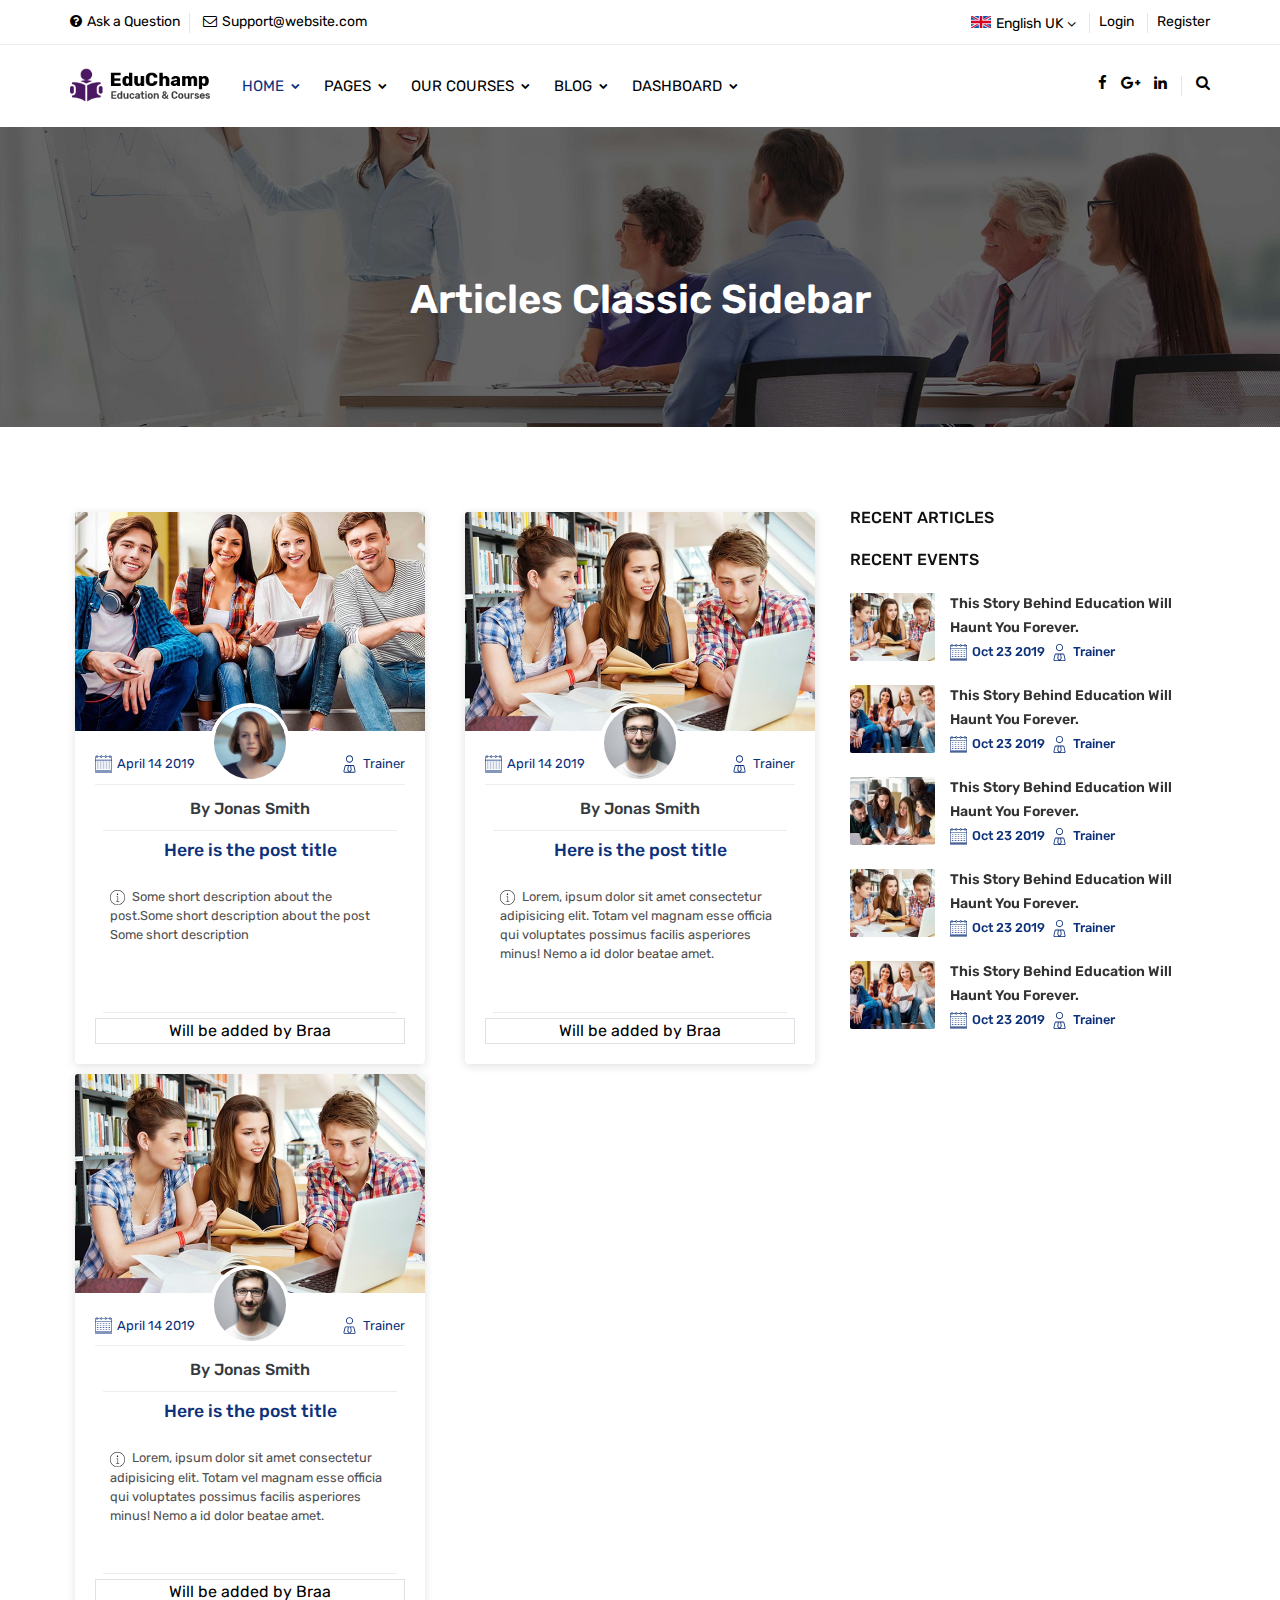
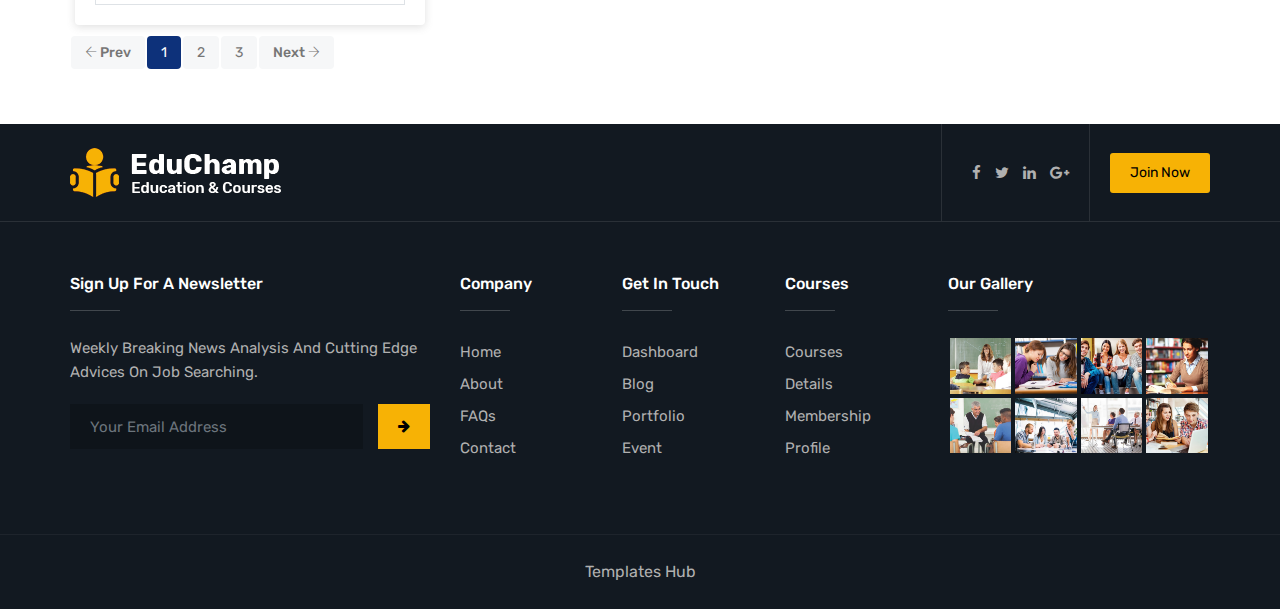
==== commit 546c5b39: "final update" ====
--- a/blog-classic-sidebar.html
+++ b/blog-classic-sidebar.html
@@ -354,16 +354,7 @@
           </div>
         </div>
 
-        <!-- Breadcrumb row -->
-        <div class="breadcrumb-row">
-          <div class="container">
-            <ul class="list-inline">
-              <li><a href="#">Home</a></li>
-              <li>Articles Classic Sidebar</li>
-            </ul>
-          </div>
-        </div>
-        <!-- Breadcrumb row END -->
+     
         <div class="content-block">
           <div class="section-area section-sp1">
             <div class="container">
@@ -386,7 +377,7 @@
                             />
                           </div>
 
-                          <div class="media-post">
+                          <div class="media-post d-flex flex-row justify-content-between">
                             <div>
                               <img
                                 width="17"
@@ -444,7 +435,7 @@
                             />
                           </div>
 
-                          <div class="media-post">
+                          <div class="media-post d-flex flex-row justify-content-between">
                             <div>
                               <img
                                 width="17"
@@ -504,7 +495,7 @@
                             />
                           </div>
 
-                          <div class="media-post">
+                          <div class="media-post d-flex flex-row justify-content-between">
                             <div>
                               <img
                                 width="17"
@@ -575,6 +566,7 @@
                   <aside class="side-bar sticky-top">
                     <div class="widget recent-posts-entry">
                       <h6 class="widget-title">Recent Articles</h6>
+								      <h6 class="widget-title">Recent Events</h6>
                       <div class="widget-post-bx">
                         <div class="widget-post clearfix">
                           <div class="ttr-post-media">
--- a/assets/css/style.css
+++ b/assets/css/style.css
@@ -1250,7 +1250,6 @@
 }
 .post-image-sm {
   display: flex;
-  justify-content: center;
 }
 .post-image-sm img {
   width: 50%;
@@ -2061,7 +2060,9 @@
 .media-post {
   display: flex;
   flex-direction: row;
-  justify-content: space-between;
+}
+.media-post li {
+  margin-right: 6px;
 }
 .media-post-img {
   display: flex;
@@ -3539,9 +3540,10 @@
 }
 /*Author information*/
 .author-detail-card {
-  width: 50%;
+  width: 100%;
   border: 1px solid var(--primary-blue);
   box-shadow: rgba(24, 149, 252, 0.35) 0px 3px 8px;
+  margin-bottom: 1rem;
 }
 .author-detail-img-box img {
   width: 100px;
